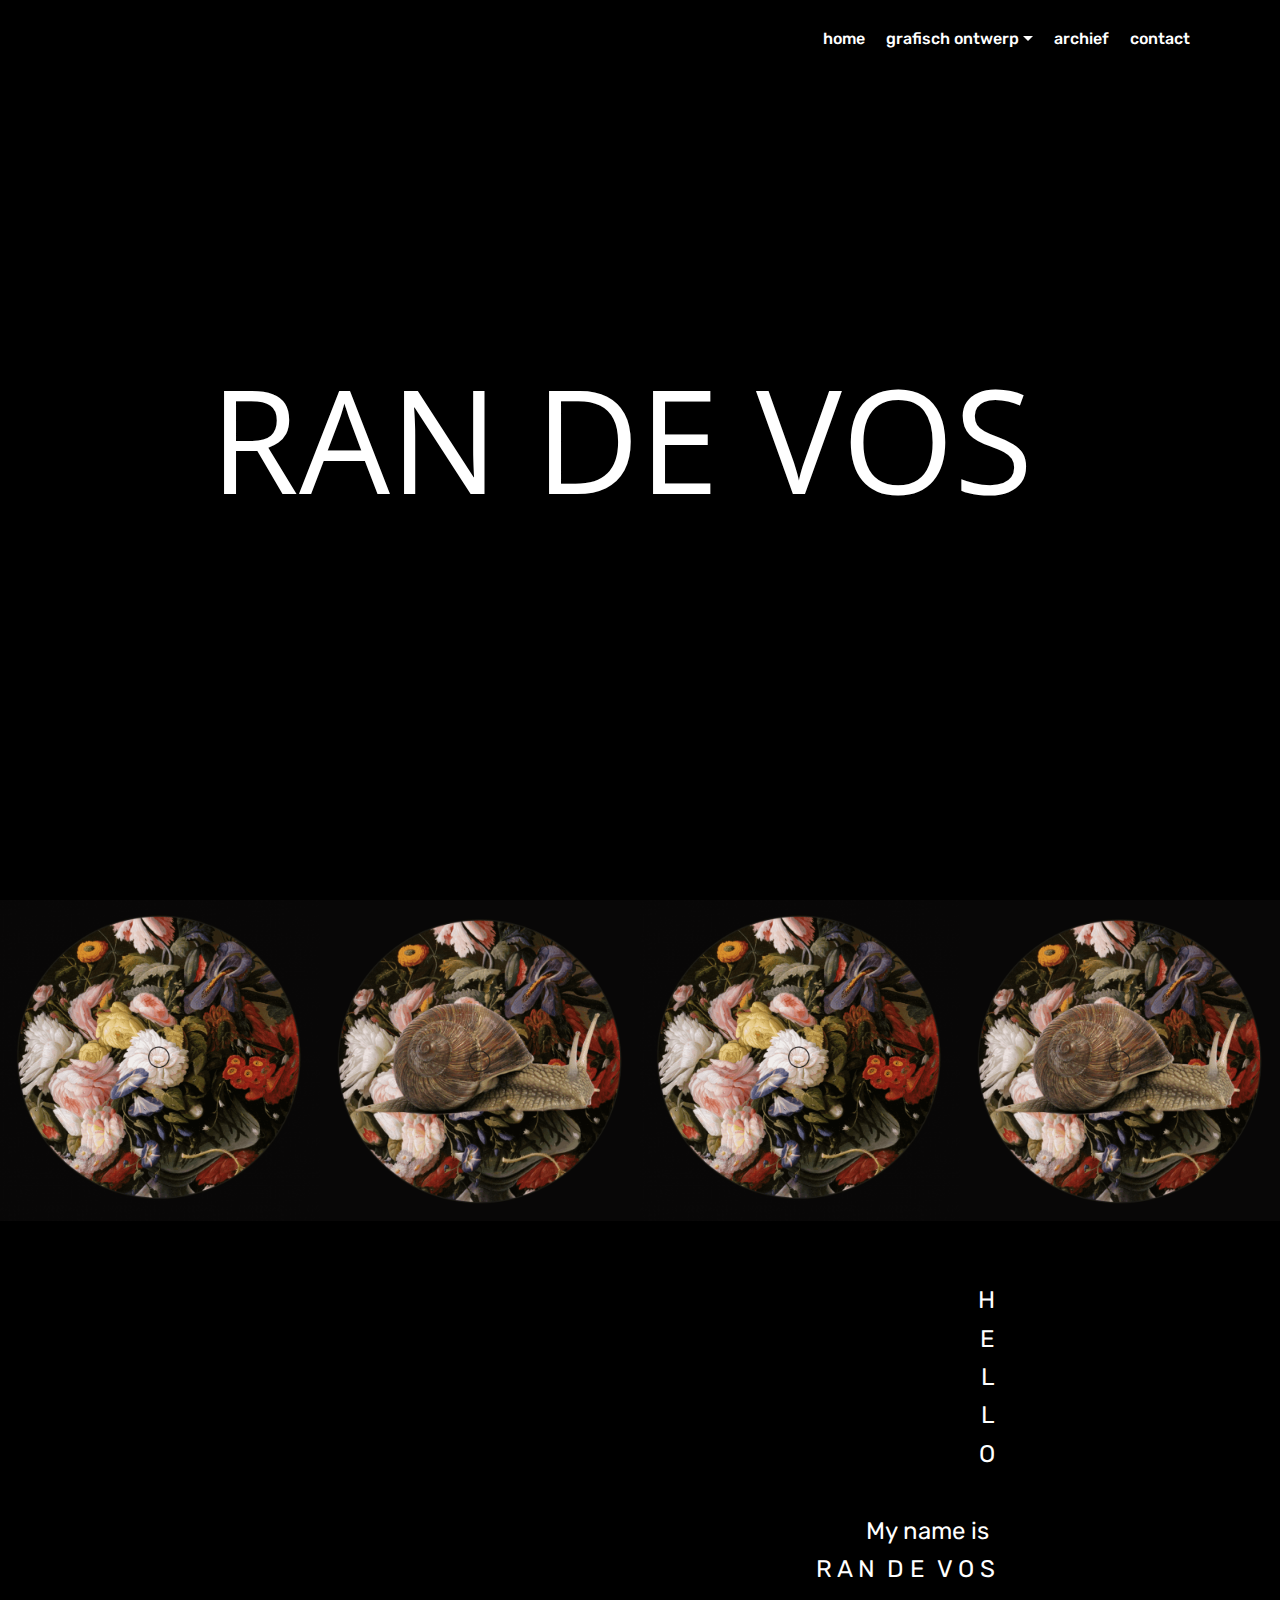
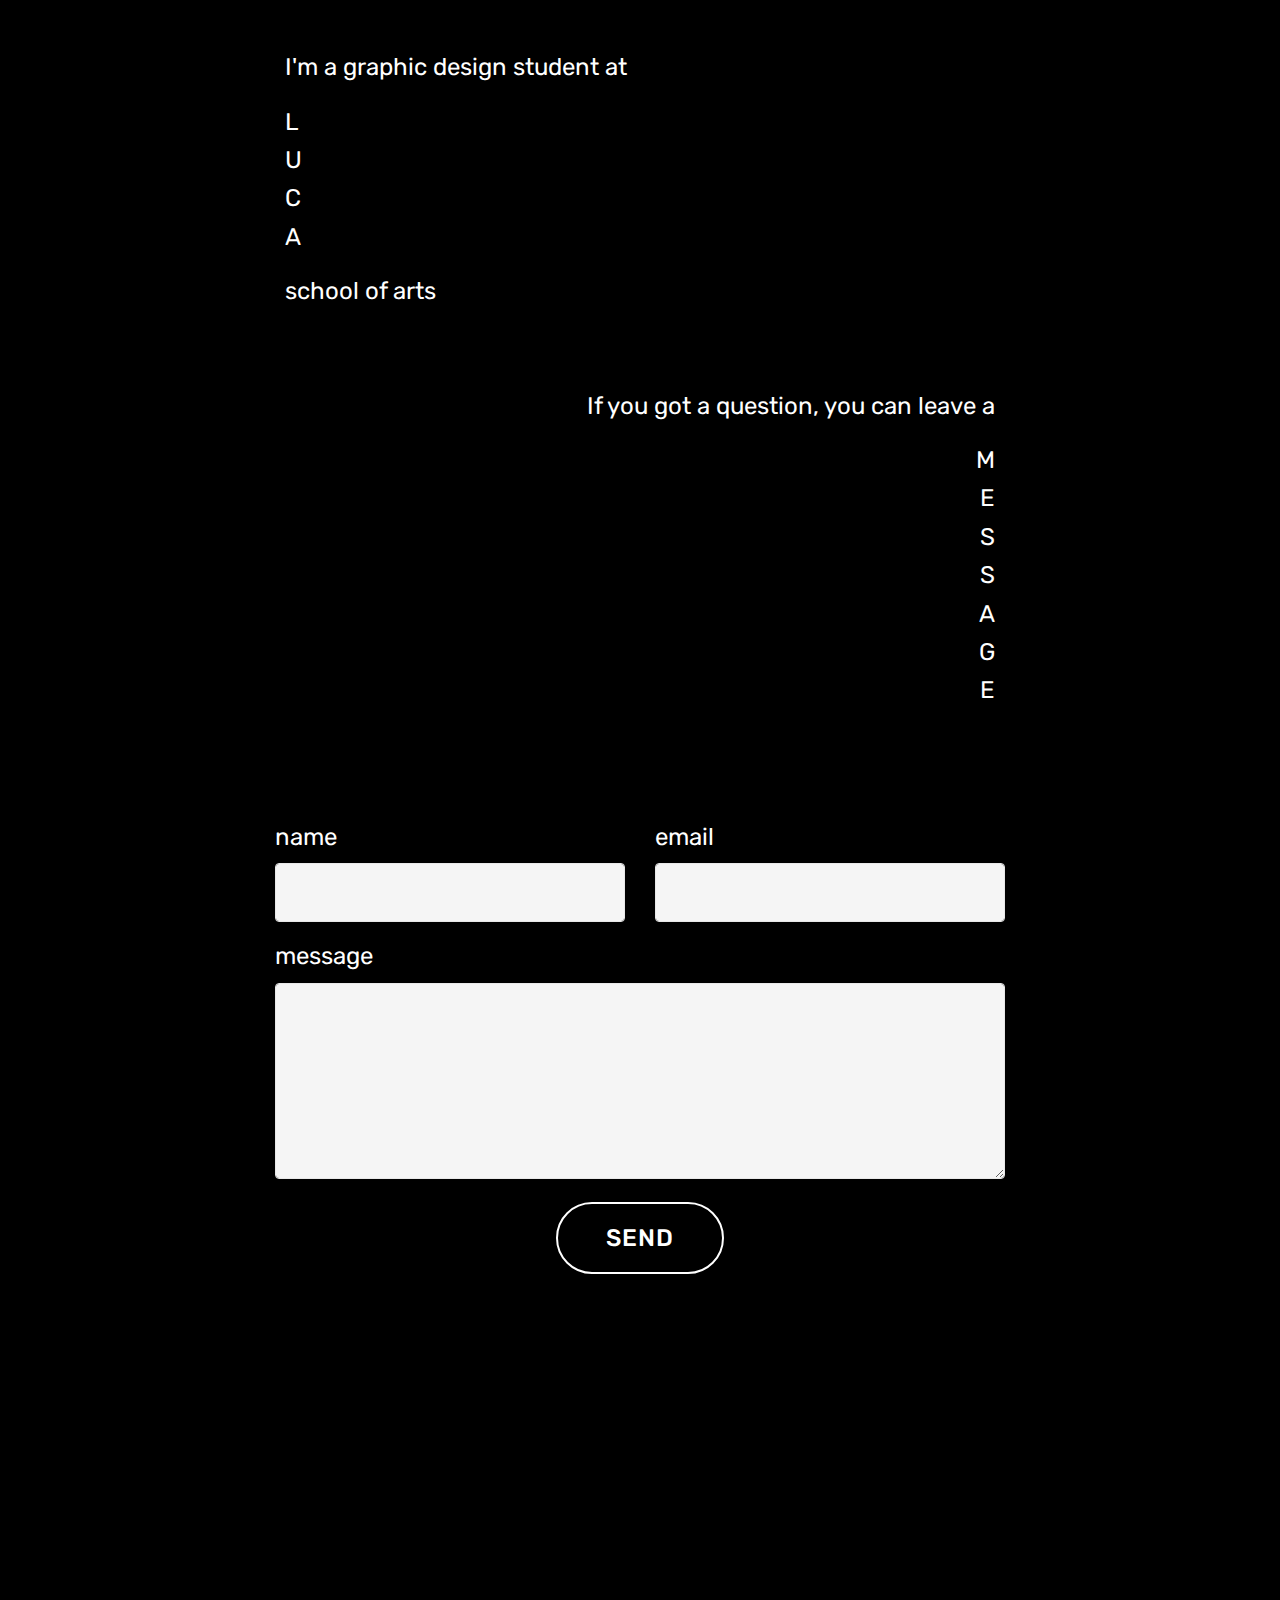
==== index.html @ eb13a6d0 "create github pages" ====
<!DOCTYPE html>
<html >
<head>
  <!-- Site made with Mobirise Website Builder v4.8.3, https://mobirise.com -->
  <meta charset="UTF-8">
  <meta http-equiv="X-UA-Compatible" content="IE=edge">
  <meta name="generator" content="Mobirise v4.8.3, mobirise.com">
  <meta name="viewport" content="width=device-width, initial-scale=1, minimum-scale=1">
  <link rel="shortcut icon" href="assets/images/logo2.png" type="image/x-icon">
  <meta name="description" content="">
  <title>Home</title>
  <link rel="stylesheet" href="assets/web/assets/mobirise-icons/mobirise-icons.css">
  <link rel="stylesheet" href="assets/tether/tether.min.css">
  <link rel="stylesheet" href="assets/bootstrap/css/bootstrap.min.css">
  <link rel="stylesheet" href="assets/bootstrap/css/bootstrap-grid.min.css">
  <link rel="stylesheet" href="assets/bootstrap/css/bootstrap-reboot.min.css">
  <link rel="stylesheet" href="assets/dropdown/css/style.css">
  <link rel="stylesheet" href="assets/theme/css/style.css">
  <link rel="stylesheet" href="assets/gallery/style.css">
  <link rel="stylesheet" href="assets/mobirise/css/mbr-additional.css" type="text/css">
  
  
  
</head>
<body>
  <section class="menu cid-r5qhoxxZoo" once="menu" id="menu2-0">

    

    <nav class="navbar navbar-expand beta-menu navbar-dropdown align-items-center navbar-fixed-top navbar-toggleable-sm">
        <button class="navbar-toggler navbar-toggler-right" type="button" data-toggle="collapse" data-target="#navbarSupportedContent" aria-controls="navbarSupportedContent" aria-expanded="false" aria-label="Toggle navigation">
            <div class="hamburger">
                <span></span>
                <span></span>
                <span></span>
                <span></span>
            </div>
        </button>
        <div class="menu-logo">
            <div class="navbar-brand">
                
                
            </div>
        </div>
        <div class="collapse navbar-collapse" id="navbarSupportedContent">
            <ul class="navbar-nav nav-dropdown nav-right navbar-nav-top-padding" data-app-modern-menu="true"><li class="nav-item">
                    <a class="nav-link link text-white display-4" href="index.html">
                        home</a>
                </li>
                <li class="nav-item dropdown">
                    <a class="nav-link link dropdown-toggle text-white display-4" href="grafischontwerp.html" aria-expanded="false" data-toggle="dropdown-submenu">
                        grafisch ontwerp</a><div class="dropdown-menu"><a class="dropdown-item text-white display-4" href="publicaties.html" aria-expanded="false">publicaties</a><a class="dropdown-item text-white display-4" href="web.html" aria-expanded="false">web</a><a class="dropdown-item text-white display-4" href="identiteiten.html" aria-expanded="false">identiteiten</a></div>
                </li><li class="nav-item dropdown"><a class="nav-link link text-white display-4" href="archief.html" aria-expanded="false">
                        archief</a></li><li class="nav-item"><a class="nav-link link text-white display-4" href="contact.html" aria-expanded="false">
                        contact</a></li></ul>
            
        </div>
    </nav>
</section>

<section class="engine"><a href="https://mobiri.se/m">site design templates</a></section><section class="cid-r5TL0fvsug mbr-fullscreen" id="header2-1">

    

    

    <div class="container align-center">
        <div class="row justify-content-md-center">
            <div class="mbr-white col-md-10">
                <h1 class="mbr-section-title mbr-bold pb-3 mbr-fonts-style display-1"><em><a href="index.html" class="text-white">RAN DE VOS&nbsp;</a></em></h1>
                
                
                
            </div>
        </div>
    </div>
    
</section>

<section class="mbr-gallery mbr-slider-carousel cid-r96v3hOBRp" id="gallery3-1w">

    

    <div>
        <div><!-- Filter --><!-- Gallery --><div class="mbr-gallery-row"><div class="mbr-gallery-layout-default"><div><div><div class="mbr-gallery-item mbr-gallery-item--p0" data-video-url="false" data-tags="Geweldige"><div href="#lb-gallery3-1w" data-slide-to="0" data-toggle="modal"><img src="assets/images/schermafbeelding-2018-11-11-om-15.44.41-1054x1058-800x803.png" alt="" title=""><span class="icon-focus"></span></div></div><div class="mbr-gallery-item mbr-gallery-item--p0" data-video-url="false" data-tags="Creatieve"><div href="#lb-gallery3-1w" data-slide-to="1" data-toggle="modal"><img src="assets/images/schermafbeelding-2018-11-11-om-15.45.57-1054x1056-800x802.png" alt="" title=""><span class="icon-focus"></span></div></div><div class="mbr-gallery-item mbr-gallery-item--p0" data-video-url="false" data-tags="Bewegende"><div href="#lb-gallery3-1w" data-slide-to="2" data-toggle="modal"><img src="assets/images/schermafbeelding-2018-11-11-om-15.44.41-1054x1058-800x803.png" alt="" title=""><span class="icon-focus"></span></div></div><div class="mbr-gallery-item mbr-gallery-item--p0" data-video-url="false" data-tags="Sympathieke"><div href="#lb-gallery3-1w" data-slide-to="3" data-toggle="modal"><img src="assets/images/schermafbeelding-2018-11-11-om-15.45.57-1054x1056-800x802.png" alt="" title=""><span class="icon-focus"></span></div></div></div></div><div class="clearfix"></div></div></div><!-- Lightbox --><div data-app-prevent-settings="" class="mbr-slider modal fade carousel slide" tabindex="-1" data-keyboard="true" data-interval="false" id="lb-gallery3-1w"><div class="modal-dialog"><div class="modal-content"><div class="modal-body"><div class="carousel-inner"><div class="carousel-item"><img src="assets/images/schermafbeelding-2018-11-11-om-15.44.41-1054x1058.png" alt="" title=""></div><div class="carousel-item"><img src="assets/images/schermafbeelding-2018-11-11-om-15.45.57-1054x1056.png" alt="" title=""></div><div class="carousel-item"><img src="assets/images/schermafbeelding-2018-11-11-om-15.44.41-1054x1058.png" alt="" title=""></div><div class="carousel-item active"><img src="assets/images/schermafbeelding-2018-11-11-om-15.45.57-1054x1056.png" alt="" title=""></div></div><a class="carousel-control carousel-control-prev" role="button" data-slide="prev" href="#lb-gallery3-1w"><span class="mbri-left mbr-iconfont" aria-hidden="true"></span><span class="sr-only">Previous</span></a><a class="carousel-control carousel-control-next" role="button" data-slide="next" href="#lb-gallery3-1w"><span class="mbri-right mbr-iconfont" aria-hidden="true"></span><span class="sr-only">Next</span></a><a class="close" href="#" role="button" data-dismiss="modal"><span class="sr-only">Close</span></a></div></div></div></div></div>
    </div>

</section>

<section class="mbr-section article content1 cid-r96EN0kh7Z" id="content1-2q">
    
     

    <div class="container">
        <div class="media-container-row">
            <div class="mbr-text col-12 col-md-8 mbr-fonts-style display-5">H<div>E</div><div>L</div><div>L</div><div>O</div><div><br></div><div>My name is&nbsp;</div><div>R A N &nbsp;D E &nbsp;V O S</div></div>
        </div>
    </div>
</section>

<section class="mbr-section article content1 cid-r96xJqtcyE" id="content1-1x">
    
     

    <div class="container">
        <div class="media-container-row">
            <div class="mbr-text col-12 col-md-8 mbr-fonts-style display-5"><p>I'm a graphic design student at</p><p>L<br>U<br>C<br>A</p><p>school of arts</p></div>
        </div>
    </div>
</section>

<section class="mbr-section article content1 cid-r96zb5h272" id="content1-1y">
    
     

    <div class="container">
        <div class="media-container-row">
            <div class="mbr-text col-12 col-md-8 mbr-fonts-style display-5"><p>If you got a question, you can leave a</p><p>M<br>E<br>S<br>S<br>A<br>G<br>E</p></div>
        </div>
    </div>
</section>

<section class="mbr-section form1 cid-r96zD2Wn7v" id="form1-1z">

    

    
    <div class="container">
        <div class="row justify-content-center">
            <div class="title col-12 col-lg-8">
                
                
            </div>
        </div>
    </div>
    <div class="container">
        <div class="row justify-content-center">
            <div class="media-container-column col-lg-8" data-form-type="formoid">
                    <div data-form-alert="" hidden="">Thanks!</div>
            
                    <form class="mbr-form" action="https://mobirise.com/" method="post" data-form-title="Mobirise Form"><input type="hidden" name="email" data-form-email="true" value="vG36FHlfxKO4QUmpE33YD+yXs3STWMzOf+wHyuWQ8ARl1xBDzHTbxVZVXo3/u2DSoohzzX6Qft25nUC288Me6zKw3LDMuTwlpITB8sRvdviCKNzTaIDWsxtpV6sCfWr9">
                        <div class="row row-sm-offset">
                            <div class="col-md-4 multi-horizontal" data-for="name">
                                <div class="form-group">
                                    <label class="form-control-label mbr-fonts-style display-5" for="name-form1-1z">name</label>
                                    <input type="text" class="form-control" name="name" data-form-field="Name" required="" id="name-form1-1z">
                                </div>
                            </div>
                            <div class="col-md-4 multi-horizontal" data-for="email">
                                <div class="form-group">
                                    <label class="form-control-label mbr-fonts-style display-5" for="email-form1-1z">email</label>
                                    <input type="email" class="form-control" name="email" data-form-field="Email" required="" id="email-form1-1z">
                                </div>
                            </div>
                            
                        </div>
                        <div class="form-group" data-for="message">
                            <label class="form-control-label mbr-fonts-style display-5" for="message-form1-1z">message</label>
                            <textarea type="text" class="form-control" name="message" rows="7" data-form-field="Message" id="message-form1-1z"></textarea>
                        </div>
            
                        <span class="input-group-btn"><button href="" type="submit" class="btn btn-form btn-white-outline display-5">SEND</button></span>
                    </form>
            </div>
        </div>
    </div>
</section>

<section class="header5 cid-r96DF4bPqo mbr-fullscreen" id="header5-28">

    

    
    <div class="container">
        <div class="row justify-content-center">
            <div class="mbr-white col-md-10">
                
                
                
            </div>
        </div>
    </div>

    
</section>

<section class="header5 cid-r96DFnjrVF mbr-fullscreen" id="header5-29">

    

    
    <div class="container">
        <div class="row justify-content-center">
            <div class="mbr-white col-md-10">
                
                
                
            </div>
        </div>
    </div>

    
</section>


  <script src="assets/web/assets/jquery/jquery.min.js"></script>
  <script src="assets/popper/popper.min.js"></script>
  <script src="assets/tether/tether.min.js"></script>
  <script src="assets/bootstrap/js/bootstrap.min.js"></script>
  <script src="assets/smoothscroll/smooth-scroll.js"></script>
  <script src="assets/dropdown/js/script.min.js"></script>
  <script src="assets/touchswipe/jquery.touch-swipe.min.js"></script>
  <script src="assets/masonry/masonry.pkgd.min.js"></script>
  <script src="assets/imagesloaded/imagesloaded.pkgd.min.js"></script>
  <script src="assets/bootstrapcarouselswipe/bootstrap-carousel-swipe.js"></script>
  <script src="assets/vimeoplayer/jquery.mb.vimeo_player.js"></script>
  <script src="assets/theme/js/script.js"></script>
  <script src="assets/gallery/player.min.js"></script>
  <script src="assets/gallery/script.js"></script>
  <script src="assets/slidervideo/script.js"></script>
  <script src="assets/formoid/formoid.min.js"></script>
  
  
 <div id="scrollToTop" class="scrollToTop mbr-arrow-up"><a style="text-align: center;"><i></i></a></div>
  </body>
</html>
---- assets/web/assets/mobirise-icons/mobirise-icons.css ----
@font-face {
  font-family: 'MobiriseIcons';
  src:  url('mobirise-icons.eot?spat4u');
  src:  url('mobirise-icons.eot?spat4u#iefix') format('embedded-opentype'),
    url('mobirise-icons.ttf?spat4u') format('truetype'),
    url('mobirise-icons.woff?spat4u') format('woff'),
    url('mobirise-icons.svg?spat4u#MobiriseIcons') format('svg');
  font-weight: normal;
  font-style: normal;
}

[class^="mbri-"], [class*=" mbri-"] {
  /* use !important to prevent issues with browser extensions that change fonts */
  font-family: MobiriseIcons !important;
  speak: none;
  font-style: normal;
  font-weight: normal;
  font-variant: normal;
  text-transform: none;
  line-height: 1;

  /* Better Font Rendering =========== */
  -webkit-font-smoothing: antialiased;
  -moz-osx-font-smoothing: grayscale;
}

.mbri-add-submenu:before {
  content: "\e900";
}
.mbri-alert:before {
  content: "\e901";
}
.mbri-align-center:before {
  content: "\e902";
}
.mbri-align-justify:before {
  content: "\e903";
}
.mbri-align-left:before {
  content: "\e904";
}
.mbri-align-right:before {
  content: "\e905";
}
.mbri-android:before {
  content: "\e906";
}
.mbri-apple:before {
  content: "\e907";
}
.mbri-arrow-down:before {
  content: "\e908";
}
.mbri-arrow-next:before {
  content: "\e909";
}
.mbri-arrow-prev:before {
  content: "\e90a";
}
.mbri-arrow-up:before {
  content: "\e90b";
}
.mbri-bold:before {
  content: "\e90c";
}
.mbri-bookmark:before {
  content: "\e90d";
}
.mbri-bootstrap:before {
  content: "\e90e";
}
.mbri-briefcase:before {
  content: "\e90f";
}
.mbri-browse:before {
  content: "\e910";
}
.mbri-bulleted-list:before {
  content: "\e911";
}
.mbri-calendar:before {
  content: "\e912";
}
.mbri-camera:before {
  content: "\e913";
}
.mbri-cart-add:before {
  content: "\e914";
}
.mbri-cart-full:before {
  content: "\e915";
}
.mbri-cash:before {
  content: "\e916";
}
.mbri-change-style:before {
  content: "\e917";
}
.mbri-chat:before {
  content: "\e918";
}
.mbri-clock:before {
  content: "\e919";
}
.mbri-close:before {
  content: "\e91a";
}
.mbri-cloud:before {
  content: "\e91b";
}
.mbri-code:before {
  content: "\e91c";
}
.mbri-contact-form:before {
  content: "\e91d";
}
.mbri-credit-card:before {
  content: "\e91e";
}
.mbri-cursor-click:before {
  content: "\e91f";
}
.mbri-cust-feedback:before {
  content: "\e920";
}
.mbri-database:before {
  content: "\e921";
}
.mbri-delivery:before {
  content: "\e922";
}
.mbri-desktop:before {
  content: "\e923";
}
.mbri-devices:before {
  content: "\e924";
}
.mbri-down:before {
  content: "\e925";
}
.mbri-download:before {
  content: "\e989";
}
.mbri-drag-n-drop:before {
  content: "\e927";
}
.mbri-drag-n-drop2:before {
  content: "\e928";
}
.mbri-edit:before {
  content: "\e929";
}
.mbri-edit2:before {
  content: "\e92a";
}
.mbri-error:before {
  content: "\e92b";
}
.mbri-extension:before {
  content: "\e92c";
}
.mbri-features:before {
  content: "\e92d";
}
.mbri-file:before {
  content: "\e92e";
}
.mbri-flag:before {
  content: "\e92f";
}
.mbri-folder:before {
  content: "\e930";
}
.mbri-gift:before {
  content: "\e931";
}
.mbri-github:before {
  content: "\e932";
}
.mbri-globe:before {
  content: "\e933";
}
.mbri-globe-2:before {
  content: "\e934";
}
.mbri-growing-chart:before {
  content: "\e935";
}
.mbri-hearth:before {
  content: "\e936";
}
.mbri-help:before {
  content: "\e937";
}
.mbri-home:before {
  content: "\e938";
}
.mbri-hot-cup:before {
  content: "\e939";
}
.mbri-idea:before {
  content: "\e93a";
}
.mbri-image-gallery:before {
  content: "\e93b";
}
.mbri-image-slider:before {
  content: "\e93c";
}
.mbri-info:before {
  content: "\e93d";
}
.mbri-italic:before {
  content: "\e93e";
}
.mbri-key:before {
  content: "\e93f";
}
.mbri-laptop:before {
  content: "\e940";
}
.mbri-layers:before {
  content: "\e941";
}
.mbri-left-right:before {
  content: "\e942";
}
.mbri-left:before {
  content: "\e943";
}
.mbri-letter:before {
  content: "\e944";
}
.mbri-like:before {
  content: "\e945";
}
.mbri-link:before {
  content: "\e946";
}
.mbri-lock:before {
  content: "\e947";
}
.mbri-login:before {
  content: "\e948";
}
.mbri-logout:before {
  content: "\e949";
}
.mbri-magic-stick:before {
  content: "\e94a";
}
.mbri-map-pin:before {
  content: "\e94b";
}
.mbri-menu:before {
  content: "\e94c";
}
.mbri-mobile:before {
  content: "\e94d";
}
.mbri-mobile2:before {
  content: "\e94e";
}
.mbri-mobirise:before {
  content: "\e94f";
}
.mbri-more-horizontal:before {
  content: "\e950";
}
.mbri-more-vertical:before {
  content: "\e951";
}
.mbri-music:before {
  content: "\e952";
}
.mbri-new-file:before {
  content: "\e953";
}
.mbri-numbered-list:before {
  content: "\e954";
}
.mbri-opened-folder:before {
  content: "\e955";
}
.mbri-pages:before {
  content: "\e956";
}
.mbri-paper-plane:before {
  content: "\e957";
}
.mbri-paperclip:before {
  content: "\e958";
}
.mbri-photo:before {
  content: "\e959";
}
.mbri-photos:before {
  content: "\e95a";
}
.mbri-pin:before {
  content: "\e95b";
}
.mbri-play:before {
  content: "\e95c";
}
.mbri-plus:before {
  content: "\e95d";
}
.mbri-preview:before {
  content: "\e95e";
}
.mbri-print:before {
  content: "\e95f";
}
.mbri-protect:before {
  content: "\e960";
}
.mbri-question:before {
  content: "\e961";
}
.mbri-quote-left:before {
  content: "\e962";
}
.mbri-quote-right:before {
  content: "\e963";
}
.mbri-refresh:before {
  content: "\e964";
}
.mbri-responsive:before {
  content: "\e965";
}
.mbri-right:before {
  content: "\e966";
}
.mbri-rocket:before {
  content: "\e967";
}
.mbri-sad-face:before {
  content: "\e968";
}
.mbri-sale:before {
  content: "\e969";
}
.mbri-save:before {
  content: "\e96a";
}
.mbri-search:before {
  content: "\e96b";
}
.mbri-setting:before {
  content: "\e96c";
}
.mbri-setting2:before {
  content: "\e96d";
}
.mbri-setting3:before {
  content: "\e96e";
}
.mbri-share:before {
  content: "\e96f";
}
.mbri-shopping-bag:before {
  content: "\e970";
}
.mbri-shopping-basket:before {
  content: "\e971";
}
.mbri-shopping-cart:before {
  content: "\e972";
}
.mbri-sites:before {
  content: "\e973";
}
.mbri-smile-face:before {
  content: "\e974";
}
.mbri-speed:before {
  content: "\e975";
}
.mbri-star:before {
  content: "\e976";
}
.mbri-success:before {
  content: "\e977";
}
.mbri-sun:before {
  content: "\e978";
}
.mbri-sun2:before {
  content: "\e979";
}
.mbri-tablet:before {
  content: "\e97a";
}
.mbri-tablet-vertical:before {
  content: "\e97b";
}
.mbri-target:before {
  content: "\e97c";
}
.mbri-timer:before {
  content: "\e97d";
}
.mbri-to-ftp:before {
  content: "\e97e";
}
.mbri-to-local-drive:before {
  content: "\e97f";
}
.mbri-touch-swipe:before {
  content: "\e980";
}
.mbri-touch:before {
  content: "\e981";
}
.mbri-trash:before {
  content: "\e982";
}
.mbri-underline:before {
  content: "\e983";
}
.mbri-unlink:before {
  content: "\e984";
}
.mbri-unlock:before {
  content: "\e985";
}
.mbri-up-down:before {
  content: "\e986";
}
.mbri-up:before {
  content: "\e987";
}
.mbri-update:before {
  content: "\e988";
}
.mbri-upload:before {
 content: "\e926"; 
}
.mbri-user:before {
  content: "\e98a";
}
.mbri-user2:before {
  content: "\e98b";
}
.mbri-users:before {
  content: "\e98c";
}
.mbri-video:before {
  content: "\e98d";
}
.mbri-video-play:before {
  content: "\e98e";
}
.mbri-watch:before {
  content: "\e98f";
}
.mbri-website-theme:before {
  content: "\e990";
}
.mbri-wifi:before {
  content: "\e991";
}
.mbri-windows:before {
  content: "\e992";
}
.mbri-zoom-out:before {
  content: "\e993";
}
.mbri-redo:before {
  content: "\e994";
}
.mbri-undo:before {
  content: "\e995";
}
---- assets/dropdown/css/style.css ----
.navbar-dropdown {
  left: 0;
  padding: 0;
  position: absolute;
  right: 0;
  top: 0;
  transition: all 0.45s ease;
  z-index: 1030;
  background: #282828; }
  .navbar-dropdown .navbar-logo {
    margin-right: 0.8rem;
    transition: margin 0.3s ease-in-out;
    vertical-align: middle; }
    .navbar-dropdown .navbar-logo img {
      height: 3.125rem;
      transition: all 0.3s ease-in-out; }
    .navbar-dropdown .navbar-logo.mbr-iconfont {
      font-size: 3.125rem;
      line-height: 3.125rem; }
  .navbar-dropdown .navbar-caption {
    font-weight: 700;
    white-space: normal;
    vertical-align: -4px;
    line-height: 3.125rem !important; }
    .navbar-dropdown .navbar-caption, .navbar-dropdown .navbar-caption:hover {
      color: inherit;
      text-decoration: none; }
  .navbar-dropdown .mbr-iconfont + .navbar-caption {
    vertical-align: -1px; }
  .navbar-dropdown.navbar-fixed-top {
    position: fixed; }
  .navbar-dropdown .navbar-brand span {
    vertical-align: -4px; }
  .navbar-dropdown.bg-color.transparent {
    background: none; }
  .navbar-dropdown.navbar-short .navbar-brand {
    padding: 0.625rem 0; }
    .navbar-dropdown.navbar-short .navbar-brand span {
      vertical-align: -1px; }
  .navbar-dropdown.navbar-short .navbar-caption {
    line-height: 2.375rem !important;
    vertical-align: -2px; }
  .navbar-dropdown.navbar-short .navbar-logo {
    margin-right: 0.5rem; }
    .navbar-dropdown.navbar-short .navbar-logo img {
      height: 2.375rem; }
    .navbar-dropdown.navbar-short .navbar-logo.mbr-iconfont {
      font-size: 2.375rem;
      line-height: 2.375rem; }
  .navbar-dropdown.navbar-short .mbr-table-cell {
    height: 3.625rem; }
  .navbar-dropdown .navbar-close {
    left: 0.6875rem;
    position: fixed;
    top: 0.75rem;
    z-index: 1000; }
  .navbar-dropdown .hamburger-icon {
    content: "";
    display: inline-block;
    vertical-align: middle;
    width: 16px;
    -webkit-box-shadow: 0 -6px 0 1px #282828,0 0 0 1px #282828,0 6px 0 1px #282828;
    -moz-box-shadow: 0 -6px 0 1px #282828,0 0 0 1px #282828,0 6px 0 1px #282828;
    box-shadow: 0 -6px 0 1px #282828,0 0 0 1px #282828,0 6px 0 1px #282828; }

.dropdown-menu .dropdown-toggle[data-toggle="dropdown-submenu"]::after {
  border-bottom: 0.35em solid transparent;
  border-left: 0.35em solid;
  border-right: 0;
  border-top: 0.35em solid transparent;
  margin-left: 0.3rem; }

.dropdown-menu .dropdown-item:focus {
  outline: 0; }

.nav-dropdown {
  font-size: 0.75rem;
  font-weight: 500;
  height: auto !important; }
  .nav-dropdown .nav-btn {
    padding-left: 1rem; }
  .nav-dropdown .link {
    margin: .667em 1.667em;
    font-weight: 500;
    padding: 0;
    transition: color .2s ease-in-out; }
    .nav-dropdown .link.dropdown-toggle {
      margin-right: 2.583em; }
      .nav-dropdown .link.dropdown-toggle::after {
        margin-left: .25rem;
        border-top: 0.35em solid;
        border-right: 0.35em solid transparent;
        border-left: 0.35em solid transparent;
        border-bottom: 0; }
      .nav-dropdown .link.dropdown-toggle[aria-expanded="true"] {
        margin: 0;
        padding: 0.667em 3.263em  0.667em 1.667em; }
  .nav-dropdown .link::after,
  .nav-dropdown .dropdown-item::after {
    color: inherit; }
  .nav-dropdown .btn {
    font-size: 0.75rem;
    font-weight: 700;
    letter-spacing: 0;
    margin-bottom: 0;
    padding-left: 1.25rem;
    padding-right: 1.25rem; }
  .nav-dropdown .dropdown-menu {
    border-radius: 0;
    border: 0;
    left: 0;
    margin: 0;
    padding-bottom: 1.25rem;
    padding-top: 1.25rem;
    position: relative; }
  .nav-dropdown .dropdown-submenu {
    margin-left: 0.125rem;
    top: 0; }
  .nav-dropdown .dropdown-item {
    font-weight: 500;
    line-height: 2;
    padding: 0.3846em 4.615em 0.3846em 1.5385em;
    position: relative;
    transition: color .2s ease-in-out, background-color .2s ease-in-out; }
    .nav-dropdown .dropdown-item::after {
      margin-top: -0.3077em;
      position: absolute;
      right: 1.1538em;
      top: 50%; }
    .nav-dropdown .dropdown-item:focus, .nav-dropdown .dropdown-item:hover {
      background: none; }

@media (max-width: 767px) {
  .nav-dropdown.navbar-toggleable-sm {
    bottom: 0;
    display: none;
    left: 0;
    overflow-x: hidden;
    position: fixed;
    top: 0;
    transform: translateX(-100%);
    -ms-transform: translateX(-100%);
    -webkit-transform: translateX(-100%);
    width: 18.75rem;
    z-index: 999; } }
.nav-dropdown.navbar-toggleable-xl {
  bottom: 0;
  display: none;
  left: 0;
  overflow-x: hidden;
  position: fixed;
  top: 0;
  transform: translateX(-100%);
  -ms-transform: translateX(-100%);
  -webkit-transform: translateX(-100%);
  width: 18.75rem;
  z-index: 999; }

.nav-dropdown-sm {
  display: block !important;
  overflow-x: hidden;
  overflow: auto;
  padding-top: 3.875rem; }
  .nav-dropdown-sm::after {
    content: "";
    display: block;
    height: 3rem;
    width: 100%; }
  .nav-dropdown-sm.collapse.in ~ .navbar-close {
    display: block !important; }
  .nav-dropdown-sm.collapsing, .nav-dropdown-sm.collapse.in {
    transform: translateX(0);
    -ms-transform: translateX(0);
    -webkit-transform: translateX(0);
    transition: all 0.25s ease-out;
    -webkit-transition: all 0.25s ease-out;
    background: #282828; }
  .nav-dropdown-sm.collapsing[aria-expanded="false"] {
    transform: translateX(-100%);
    -ms-transform: translateX(-100%);
    -webkit-transform: translateX(-100%); }
  .nav-dropdown-sm .nav-item {
    display: block;
    margin-left: 0 !important;
    padding-left: 0; }
  .nav-dropdown-sm .link,
  .nav-dropdown-sm .dropdown-item {
    border-top: 1px dotted rgba(255, 255, 255, 0.1);
    font-size: 0.8125rem;
    line-height: 1.6;
    margin: 0 !important;
    padding: 0.875rem 2.4rem 0.875rem 1.5625rem !important;
    position: relative;
    white-space: normal; }
    .nav-dropdown-sm .link:focus, .nav-dropdown-sm .link:hover,
    .nav-dropdown-sm .dropdown-item:focus,
    .nav-dropdown-sm .dropdown-item:hover {
      background: rgba(0, 0, 0, 0.2) !important;
      color: #c0a375; }
  .nav-dropdown-sm .nav-btn {
    position: relative;
    padding: 1.5625rem 1.5625rem 0 1.5625rem; }
    .nav-dropdown-sm .nav-btn::before {
      border-top: 1px dotted rgba(255, 255, 255, 0.1);
      content: "";
      left: 0;
      position: absolute;
      top: 0;
      width: 100%; }
    .nav-dropdown-sm .nav-btn + .nav-btn {
      padding-top: 0.625rem; }
      .nav-dropdown-sm .nav-btn + .nav-btn::before {
        display: none; }
  .nav-dropdown-sm .btn {
    padding: 0.625rem 0; }
  .nav-dropdown-sm .dropdown-toggle[data-toggle="dropdown-submenu"]::after {
    margin-left: .25rem;
    border-top: 0.35em solid;
    border-right: 0.35em solid transparent;
    border-left: 0.35em solid transparent;
    border-bottom: 0; }
  .nav-dropdown-sm .dropdown-toggle[data-toggle="dropdown-submenu"][aria-expanded="true"]::after {
    border-top: 0;
    border-right: 0.35em solid transparent;
    border-left: 0.35em solid transparent;
    border-bottom: 0.35em solid; }
  .nav-dropdown-sm .dropdown-menu {
    margin: 0;
    padding: 0;
    position: relative;
    top: 0;
    left: 0;
    width: 100%;
    border: 0;
    float: none;
    border-radius: 0;
    background: none; }
  .nav-dropdown-sm .dropdown-submenu {
    left: 100%;
    margin-left: 0.125rem;
    margin-top: -1.25rem;
    top: 0; }

.navbar-toggleable-sm .nav-dropdown .dropdown-menu {
  position: absolute; }

.navbar-toggleable-sm .nav-dropdown .dropdown-submenu {
  left: 100%;
  margin-left: 0.125rem;
  margin-top: -1.25rem;
  top: 0; }

.navbar-toggleable-sm.opened .nav-dropdown .dropdown-menu {
  position: relative; }

.navbar-toggleable-sm.opened .nav-dropdown .dropdown-submenu {
  left: 0;
  margin-left: 00rem;
  margin-top: 0rem;
  top: 0; }

.is-builder .nav-dropdown.collapsing {
  transition: none !important; }

/*# sourceMappingURL=style.css.map */
---- assets/theme/css/style.css ----
/*!
 * Mobirise v4 theme (https://mobirise.com/)
 * Copyright 2017 Mobirise
 */section{background-color:#eeeeee}section,.container,.container-fluid{position:relative;word-wrap:break-word}a.mbr-iconfont:hover{text-decoration:none}.article .lead p,.article .lead ul,.article .lead ol,.article .lead pre,.article .lead blockquote{margin-bottom:0}a{font-style:normal;font-weight:400;cursor:pointer}a,a:hover{text-decoration:none}figure{margin-bottom:0}body{color:#232323}h1,h2,h3,h4,h5,h6,.h1,.h2,.h3,.h4,.h5,.h6,.display-1,.display-2,.display-3,.display-4{line-height:1;word-break:break-word;word-wrap:break-word}b,strong{font-weight:bold}blockquote{padding:10px 0 10px 20px;position:relative;border-left:2px solid;border-color:#ff3366}input:-webkit-autofill,input:-webkit-autofill:hover,input:-webkit-autofill:focus,input:-webkit-autofill:active{transition-delay:9999s;transition-property:background-color, color}textarea[type="hidden"]{display:none}body{position:relative}section{background-position:50% 50%;background-repeat:no-repeat;background-size:cover}section .mbr-background-video,section .mbr-background-video-preview{position:absolute;bottom:0;left:0;right:0;top:0}.hidden{visibility:hidden}.mbr-z-index20{z-index:20}/*! Base colors */.mbr-white{color:#ffffff}.mbr-black{color:#000000}.mbr-bg-white{background-color:#ffffff}.mbr-bg-black{background-color:#000000}/*! Text-aligns */.align-left{text-align:left}.align-center{text-align:center}.align-right{text-align:right}@media (max-width: 767px){.align-left,.align-center,.align-right,.mbr-section-btn,.mbr-section-title{text-align:center}}/*! Font-weight  */.mbr-light{font-weight:300}.mbr-regular{font-weight:400}.mbr-semibold{font-weight:500}.mbr-bold{font-weight:700}/*! Media  */.media-size-item{-webkit-flex:1 1 auto;-moz-flex:1 1 auto;-ms-flex:1 1 auto;-o-flex:1 1 auto;flex:1 1 auto}.media-content{-webkit-flex-basis:100%;flex-basis:100%}.media-container-row{display:-ms-flexbox;display:-webkit-flex;display:flex;-webkit-flex-direction:row;-ms-flex-direction:row;flex-direction:row;-webkit-flex-wrap:wrap;-ms-flex-wrap:wrap;flex-wrap:wrap;-webkit-justify-content:center;-ms-flex-pack:center;justify-content:center;-webkit-align-content:center;-ms-flex-line-pack:center;align-content:center;-webkit-align-items:start;-ms-flex-align:start;align-items:start}.media-container-row .media-size-item{width:400px}.media-container-column{display:-ms-flexbox;display:-webkit-flex;display:flex;-webkit-flex-direction:column;-ms-flex-direction:column;flex-direction:column;-webkit-flex-wrap:wrap;-ms-flex-wrap:wrap;flex-wrap:wrap;-webkit-justify-content:center;-ms-flex-pack:center;justify-content:center;-webkit-align-content:center;-ms-flex-line-pack:center;align-content:center;-webkit-align-items:stretch;-ms-flex-align:stretch;align-items:stretch}.media-container-column>*{width:100%}@media (min-width: 992px){.media-container-row{-webkit-flex-wrap:nowrap;-ms-flex-wrap:nowrap;flex-wrap:nowrap}}figure{overflow:hidden}figure[mbr-media-size]{transition:width 0.1s}.mbr-figure img,.mbr-figure iframe{display:block;width:100%}.card{background-color:transparent;border:none}.card-img{text-align:center;flex-shrink:0;-webkit-flex-shrink:0}.media{max-width:100%;margin:0 auto}.mbr-figure{-ms-flex-item-align:center;-ms-grid-row-align:center;-webkit-align-self:center;align-self:center}.media-container>div{max-width:100%}.mbr-figure img,.card-img img{width:100%}@media (max-width: 991px){.media-size-item{width:auto !important}.media{width:auto}.mbr-figure{width:100% !important}}/*! Buttons */.mbr-section-btn{margin-left:-.25rem;margin-right:-.25rem;font-size:0}nav .mbr-section-btn{margin-left:0rem;margin-right:0rem}/*! Btn icon margin */.btn .mbr-iconfont,.btn.btn-sm .mbr-iconfont{cursor:pointer;margin-right:0.5rem}.btn.btn-md .mbr-iconfont,.btn.btn-md .mbr-iconfont{margin-right:0.8rem}.mbr-regular{font-weight:400}.mbr-semibold{font-weight:500}.mbr-bold{font-weight:700}[type="submit"]{-webkit-appearance:none}/*! Full-screen */.mbr-fullscreen .mbr-overlay{min-height:100vh}.mbr-fullscreen{display:flex;display:-webkit-flex;display:-moz-flex;display:-ms-flex;display:-o-flex;align-items:center;-webkit-align-items:center;min-height:100vh;padding-top:3rem;padding-bottom:3rem}/*! Map */.map{height:25rem;position:relative}.map iframe{width:100%;height:100%}.form-asterisk{font-family:initial;position:absolute;top:-2px;font-weight:normal}/*! Scroll to top arrow */.mbr-arrow-up{bottom:25px;right:90px;position:fixed;text-align:right;z-index:5000;color:#ffffff;font-size:32px;transform:rotate(180deg);-webkit-transform:rotate(180deg)}.mbr-arrow-up a{background:rgba(0,0,0,0.2);border-radius:3px;color:#fff;display:inline-block;height:60px;width:60px;outline-style:none !important;position:relative;text-decoration:none;transition:all .3s ease-in-out;cursor:pointer;text-align:center}.mbr-arrow-up a:hover{background-color:rgba(0,0,0,0.4)}.mbr-arrow-up a i{line-height:60px}.mbr-arrow-up-icon{display:block;color:#fff}.mbr-arrow-up-icon::before{content:"\203a";display:inline-block;font-family:serif;font-size:32px;line-height:1;font-style:normal;position:relative;top:6px;left:-4px;-webkit-transform:rotate(-90deg);transform:rotate(-90deg)}/*! Arrow Down */.mbr-arrow{position:absolute;bottom:45px;left:50%;width:60px;height:60px;cursor:pointer;background-color:rgba(80,80,80,0.5);border-radius:50%;-webkit-transform:translateX(-50%);transform:translateX(-50%)}.mbr-arrow>a{display:inline-block;text-decoration:none;outline-style:none;-webkit-animation:arrowdown 1.7s ease-in-out infinite;animation:arrowdown 1.7s ease-in-out infinite}.mbr-arrow>a>i{position:absolute;top:-2px;left:15px;font-size:2rem}@keyframes arrowdown{0%{transform:translateY(0px);-webkit-transform:translateY(0px)}50%{transform:translateY(-5px);-webkit-transform:translateY(-5px)}100%{transform:translateY(0px);-webkit-transform:translateY(0px)}}@-webkit-keyframes arrowdown{0%{transform:translateY(0px);-webkit-transform:translateY(0px)}50%{transform:translateY(-5px);-webkit-transform:translateY(-5px)}100%{transform:translateY(0px);-webkit-transform:translateY(0px)}}@media (max-width: 500px){.mbr-arrow-up{left:50%;right:auto;transform:translateX(-50%) rotate(180deg);-webkit-transform:translateX(-50%) rotate(180deg)}}@keyframes gradient-animation{from{background-position:0% 100%;animation-timing-function:ease-in-out}to{background-position:100% 0%;animation-timing-function:ease-in-out}}@-webkit-keyframes gradient-animation{from{background-position:0% 100%;animation-timing-function:ease-in-out}to{background-position:100% 0%;animation-timing-function:ease-in-out}}.bg-gradient{background-size:200% 200%;animation:gradient-animation 5s infinite alternate;-webkit-animation:gradient-animation 5s infinite alternate}.menu .navbar-brand{display:-webkit-flex}.menu .navbar-brand span{display:flex;display:-webkit-flex}.menu .navbar-brand .navbar-caption-wrap{display:-webkit-flex}.menu .navbar-brand .navbar-logo img{display:-webkit-flex}@media (min-width: 768px) and (max-width: 991px){.menu .navbar-toggleable-sm .navbar-nav{display:-webkit-box;display:-webkit-flex;display:-ms-flexbox}}@media (min-width: 992px){.menu .navbar-nav.nav-dropdown{display:-webkit-flex}.menu .navbar-toggleable-sm .navbar-collapse{display:-webkit-flex !important}}.navbar{display:-webkit-flex;-webkit-flex-wrap:wrap;-webkit-align-items:center;-webkit-justify-content:space-between}.navbar-collapse{-webkit-flex-basis:100%;-webkit-flex-grow:1;-webkit-align-items:center}.nav-dropdown .link{padding:.667em 1.667em !important;margin:0 !important}.nav{display:-webkit-flex;-webkit-flex-wrap:wrap}.row{display:-webkit-flex;-webkit-flex-wrap:wrap}.justify-content-center{-webkit-justify-content:center}.form-inline{display:-webkit-flex;-webkit-flex-flow:row wrap;-webkit-align-items:center}.card-wrapper{flex:1;-webkit-flex:1}.carousel-control{display:-webkit-flex;-webkit-align-items:center;-webkit-justify-content:center}.carousel-controls{display:-webkit-flex}.media{display:-webkit-flex}
/*# sourceMappingURL=style.css.map */
.engine {
	position: absolute;
	text-indent: -2400px;
	text-align: center;
	padding: 0;
	top: 0;
	left: -2400px;
}
---- assets/gallery/style.css ----
/*-------

   Gallery

-------*/
.mbr-gallery .mbr-gallery-item {
  position: relative;
  display: inline-block;
  width: 25%;
  cursor: pointer; }

@media (max-width: 768px) {
  .mbr-gallery .mbr-gallery-item {
    width: 50%; } }
@media (max-width: 400px) {
  .mbr-gallery .mbr-gallery-item {
    width: 100%; } }
.mbr-gallery .icon-focus,
.mbr-gallery .icon-video {
  position: absolute;
  top: calc(50% - 32px);
  left: calc(50% - 24px);
  font-family: 'MobiriseIcons' !important;
  font-size: 3rem !important;
  color: #fff;
  opacity: 0;
  transition: .2s opacity ease-in-out;
  z-index: 5; }

.mbr-gallery .icon-focus::before {
  content: '\e96b'; }

.mbr-gallery .icon-video::before {
  content: '\e95c'; }

.mbr-gallery .mbr-gallery-item > div:hover .icon-focus,
.mbr-gallery .mbr-gallery-item > div:hover .icon-video {
  opacity: 1; }

.mbr-gallery .mbr-gallery-item img {
  width: 100%;
  opacity: 1;
  -webkit-transition: .2s opacity ease-in-out;
  transition: .2s opacity ease-in-out; }

.mbr-gallery .mbr-gallery-item > div:hover img {
  opacity: 1; }

.mbr-gallery .mbr-gallery-item > div {
  background: #fff;
  display: block;
  outline: none;
  position: relative; }

.mbr-gallery .mbr-gallery-item .icon {
  -webkit-transform: translateX(-50%) translateY(-50%);
  -webkit-transition: .2s opacity ease-in-out;
  color: #000;
  font-size: 30px;
  height: 69px;
  left: 50%;
  opacity: 0;
  position: absolute;
  top: 50%;
  transform: translateX(-50%) translateY(-50%);
  transition: .2s opacity ease-in-out;
  width: 69px; }

.mbr-gallery .mbr-gallery-item .icon::after,
.mbr-gallery .mbr-gallery-item .icon::before {
  content: '';
  display: block;
  position: absolute;
  height: 69px;
  width: 1px;
  margin-left: 34.5px;
  background-color: #fff; }

.mbr-gallery .mbr-gallery-item .icon::after {
  width: 69px;
  height: 1px;
  margin-left: 0;
  margin-top: 34.5px; }

.mbr-gallery .mbr-gallery-item > div:hover .icon {
  opacity: 1; }

.mbr-gallery .mbr-gallery-item > div:hover::before {
  opacity: .9; }

.mbr-gallery .mbr-gallery-item > div:hover .mbr-gallery-title {
  background: transparent !important; }

/* remove spacing */
.mbr-gallery .mbr-gallery-row.no-gutter {
  margin: 0; }

.mbr-gallery .mbr-gallery-row.no-gutter .mbr-gallery-item {
  padding: 0; }

/* container */
.mbr-gallery .container.mbr-gallery-layout-default {
  padding: 93px 0; }

/* fix horizontal scrollbar */
.mbr-gallery .mbr-gallery-layout-article,
.mbr-gallery .mbr-gallery-layout-default {
  overflow: hidden; }

/* lightbox */
.mbr-gallery .modal {
  position: fixed;
  overflow: hidden;
  padding-right: 0 !important; }

.mbr-gallery .modal-content {
  border-radius: 0;
  border: none;
  background: transparent; }

.mbr-gallery .modal-body {
  padding: 0; }

.mbr-gallery .modal-body img {
  width: 100%; }

.mbr-gallery .modal .close {
  position: fixed;
  background: #1b1b1b;
  opacity: .5;
  font-size: 35px;
  font-weight: 300;
  width: 70px;
  height: 70px;
  border-radius: 50%;
  color: #fff;
  top: 2.5rem;
  right: 2.5rem;
  line-height: 70px;
  border: none;
  text-align: center;
  text-shadow: none;
  z-index: 5;
  -webkit-transition: opacity .3s ease;
  -moz-transition: opacity .3s ease;
  -o-transition: opacity .3s ease;
  transition: opacity .3s ease;
  font-family: 'MobiriseIcons'; }
  .mbr-gallery .modal .close::before {
    content: '\e91a'; }

.mbr-gallery .modal .close:hover {
  opacity: 1;
  background: #000;
  color: #fff; }

.mbr-gallery .modal-dialog {
  max-width: 100% !important; }

.mbr-gallery .modal.in .modal-dialog {
  margin: 0 auto; }

/* modal back color opacity */
.modal-backdrop.in {
  opacity: .8;
  filter: alpha(opacity=80); }

@media (max-width: 768px) {
  .mbr-gallery .carousel-control,
  .mbr-gallery .carousel-indicators,
  .mbr-gallery .modal .close {
    position: fixed; } }
/* fix fade in effect */
.mbr-gallery .modal.fade .modal-dialog {
  -webkit-transition: margin-top .3s ease-out;
  -moz-transition: margin-top .3s ease-out;
  -o-transition: margin-top .3s ease-out;
  transition: margin-top .3s ease-out; }

.mbr-gallery .modal.fade .modal-dialog,
.mbr-gallery .modal.in .modal-dialog {
  -webkit-transform: none;
  -ms-transform: none;
  -o-transform: none;
  transform: none; }

/*-------

   Slider

-------*/
.mbr-slider .carousel-inner > .active,
.mbr-slider .carousel-inner > .next,
.mbr-slider .carousel-inner > .prev {
  display: table; }

.mbr-slider .carousel-control {
  position: absolute;
  width: 70px;
  height: 70px;
  top: 50%;
  margin-top: -35px;
  line-height: 70px;
  border-radius: 50%;
  font-size: 35px;
  border: 0;
  opacity: .5;
  text-shadow: none;
  z-index: 5;
  color: #fff;
  -webkit-transition: all .2s ease-in-out 0s;
  -o-transition: all .2s ease-in-out 0s;
  transition: all .2s ease-in-out 0s; }

.mbr-gallery .mbr-slider .carousel-control {
  position: fixed; }

@media (max-width: 991px) {
  .mbr-gallery .mbr-slider .carousel-control {
    bottom: 2.5rem;
    margin-top: 0;
    top: auto;
    z-index: 17; } }
.mbr-gallery .mbr-slider .carousel-inner > .active {
  display: block; }

.mbr-slider .carousel-control.left {
  left: 0;
  margin-left: 2.5rem; }

.mbr-slider .carousel-control.right {
  right: 0;
  margin-right: 2.5rem; }

.mbr-slider .carousel-control .icon-next,
.mbr-slider .carousel-control .icon-prev {
  margin-top: -18px;
  font-size: 40px;
  line-height: 27px; }

.mbr-slider .carousel-control:hover {
  background: #1b1b1b;
  color: #fff;
  opacity: 1; }

.mbr-slider .carousel-indicators {
  position: absolute;
  bottom: 0;
  margin-bottom: 1.5rem !important; }

@media (max-width: 543px) {
  .mbr-slider .carousel-indicators {
    display: none; } }
.carousel-indicators .active,
.carousel-indicators li {
  width: 15px;
  height: 15px;
  margin: 3px;
  background: #1b1b1b;
  border: 0;
  opacity: .5; }

.carousel-indicators .active {
  border: 4px solid #1b1b1b;
  background: #fff; }

.carousel-indicators li {
  max-width: 15px;
  max-height: 15px;
  margin: 3px;
  background: #1b1b1b;
  border: 0;
  border-radius: 50%;
  opacity: .5; }

.carousel-indicators li.active {
  border: 4px solid #1b1b1b;
  background: #fff; }

.container .carousel-indicators {
  margin-bottom: 3px; }

.mbr-gallery .mbr-slider .carousel-indicators {
  position: fixed;
  margin-bottom: 2.5rem !important; }

@media (max-width: 991px) {
  .mbr-gallery .mbr-slider .carousel-indicators {
    margin-bottom: 3.625rem !important;
    padding-left: 2.5rem;
    padding-right: 2.5rem; } }
.mbr-slider .carousel-indicators .active,
.mbr-slider .carousel-indicators li {
  width: 20px;
  height: 20px;
  margin: 3px;
  background: #1b1b1b;
  border: 0;
  opacity: .5; }

.mbr-slider .carousel-indicators .active {
  border: 4px solid #1b1b1b;
  background: #fff; }

@media (max-width: 767px) {
  .mbr-slider .carousel-control {
    top: auto;
    bottom: 20px; }

  .mbr-slider > .container .carousel-control {
    margin-bottom: 0; } }
/* boxed slider */
.mbr-slider > .boxed-slider {
  position: relative;
  padding: 93px 0; }

.mbr-slider > .boxed-slider > div {
  position: relative; }

.mbr-slider > .container img {
  width: 100%; }

.mbr-slider > .container img + .row {
  position: absolute;
  top: 50%;
  left: 0;
  right: 0;
  -webkit-transform: translateY(-50%);
  -moz-transform: translateY(-50%);
  transform: translateY(-50%);
  z-index: 2; }

.mbr-slider .mbr-section {
  padding: 0;
  background-attachment: scroll; }

.mbr-slider .mbr-table-cell {
  padding: 0; }

.mbr-slider > .container .carousel-indicators {
  margin-bottom: 3px; }

/* article slider */
.mbr-slider > .article-slider .mbr-section,
.mbr-slider > .article-slider .mbr-section .mbr-table-cell {
  padding-top: 0;
  padding-bottom: 0; }

.modal-backdrop.show {
  opacity: .7; }

.video-container .mbr-background-video iframe {
  width: 100%;
  height: 100%; }

.mbr-gallery-item__hided {
  position: absolute !important;
  left: 0 !important;
  width: 0 !important;
  height: 0;
  padding: 0 !important; }

.mbr-gallery-item__hided img {
  display: none !important; }

.mbr-gallery-item__hided span {
  display: none !important; }

.mbr-gallery-filter {
  padding-top: 30px;
  padding-bottom: 30px;
  text-align: center; }
  .mbr-gallery-filter li {
    display: inline-block;
    padding: 5px 0;
    transition: all .3s ease-out; }
    .mbr-gallery-filter li .btn {
      cursor: pointer; }
  .mbr-gallery-filter.gallery-filter__bg li {
    color: #fff; }
  .mbr-gallery-filter.gallery-filter__bg .active {
    color: #000;
    background-color: #fff; }
  .mbr-gallery-filter ul {
    display: inline-block;
    width: 100%;
    padding-left: 0;
    margin-bottom: 0;
    list-style: none; }

.mbr-gallery-item > div {
  position: relative; }

.mbr-gallery-item--p1 {
  padding: 0.5rem; }

.mbr-gallery-item--p2 {
  padding: 1rem; }

.mbr-gallery-item--p3 {
  padding: 1.5rem; }

.mbr-gallery-item--p4 {
  padding: 2rem; }

.mbr-gallery-item--p5 {
  padding: 2.5rem; }

.mbr-gallery-item--p6 {
  padding: 3rem; }

.mbr-gallery .mbr-gallery-item--p4 {
  width: 33.333%; }

.mbr-gallery .mbr-gallery-item--p6, .mbr-gallery .mbr-gallery-item--p5 {
  width: 50%; }

@media (max-width: 992px) {
  .mbr-gallery-item--p1 {
    padding: 0.5rem; }

  .mbr-gallery-item--p2 {
    padding: 0.8rem; }

  .mbr-gallery-item--p3 {
    padding: 1rem; }

  .mbr-gallery-item--p4 {
    padding: 1.5rem; }

  .mbr-gallery-item--p5 {
    padding: 1.8rem; }

  .mbr-gallery-item--p6 {
    padding: 2rem; }

  .mbr-gallery .mbr-gallery-item--p2,
  .mbr-gallery .mbr-gallery-item--p3 {
    width: 50%; }

  .mbr-gallery .mbr-gallery-item--p6,
  .mbr-gallery .mbr-gallery-item--p5,
  .mbr-gallery .mbr-gallery-item--p4 {
    width: 100%; } }
@media (max-width: 400px) {
  .mbr-gallery .mbr-gallery-item--p3,
  .mbr-gallery .mbr-gallery-item--p2,
  .mbr-gallery .mbr-gallery-item--p1 {
    width: 100%; } }

/*# sourceMappingURL=style.css.map */
---- assets/mobirise/css/mbr-additional.css ----
@import url(https://fonts.googleapis.com/css?family=Open+Sans+Condensed:300,300i,700);
@import url(https://fonts.googleapis.com/css?family=Noto+Sans:400,400i,700,700i);
@import url(https://fonts.googleapis.com/css?family=Rubik:300,300i,400,400i,500,500i,700,700i,900,900i);





body {
  font-style: normal;
  line-height: 1.5;
}
.mbr-section-title {
  font-style: normal;
  line-height: 1.2;
}
.mbr-section-subtitle {
  line-height: 1.3;
}
.mbr-text {
  font-style: normal;
  line-height: 1.6;
}
.display-1 {
  font-family: 'Open Sans Condensed', sans-serif;
  font-size: 9rem;
}
.display-1 > .mbr-iconfont {
  font-size: 14.4rem;
}
.display-2 {
  font-family: 'Noto Sans', sans-serif;
  font-size: 3rem;
}
.display-2 > .mbr-iconfont {
  font-size: 4.8rem;
}
.display-4 {
  font-family: 'Rubik', sans-serif;
  font-size: 1rem;
}
.display-4 > .mbr-iconfont {
  font-size: 1.6rem;
}
.display-5 {
  font-family: 'Rubik', sans-serif;
  font-size: 1.5rem;
}
.display-5 > .mbr-iconfont {
  font-size: 2.4rem;
}
.display-7 {
  font-family: 'Rubik', sans-serif;
  font-size: 1rem;
}
.display-7 > .mbr-iconfont {
  font-size: 1.6rem;
}
/* ---- Fluid typography for mobile devices ---- */
/* 1.4 - font scale ratio ( bootstrap == 1.42857 ) */
/* 100vw - current viewport width */
/* (48 - 20)  48 == 48rem == 768px, 20 == 20rem == 320px(minimal supported viewport) */
/* 0.65 - min scale variable, may vary */
@media (max-width: 768px) {
  .display-1 {
    font-size: 7.2rem;
    font-size: calc( 3.8rem + (9 - 3.8) * ((100vw - 20rem) / (48 - 20)));
    line-height: calc( 1.4 * (3.8rem + (9 - 3.8) * ((100vw - 20rem) / (48 - 20))));
  }
  .display-2 {
    font-size: 2.4rem;
    font-size: calc( 1.7rem + (3 - 1.7) * ((100vw - 20rem) / (48 - 20)));
    line-height: calc( 1.4 * (1.7rem + (3 - 1.7) * ((100vw - 20rem) / (48 - 20))));
  }
  .display-4 {
    font-size: 0.8rem;
    font-size: calc( 1rem + (1 - 1) * ((100vw - 20rem) / (48 - 20)));
    line-height: calc( 1.4 * (1rem + (1 - 1) * ((100vw - 20rem) / (48 - 20))));
  }
  .display-5 {
    font-size: 1.2rem;
    font-size: calc( 1.175rem + (1.5 - 1.175) * ((100vw - 20rem) / (48 - 20)));
    line-height: calc( 1.4 * (1.175rem + (1.5 - 1.175) * ((100vw - 20rem) / (48 - 20))));
  }
}
/* Buttons */
.btn {
  font-weight: 500;
  border-width: 2px;
  font-style: normal;
  letter-spacing: 1px;
  margin: .4rem .8rem;
  white-space: normal;
  -webkit-transition: all 0.3s ease-in-out;
  -moz-transition: all 0.3s ease-in-out;
  transition: all 0.3s ease-in-out;
  display: inline-flex;
  align-items: center;
  justify-content: center;
  word-break: break-word;
  -webkit-align-items: center;
  -webkit-justify-content: center;
  display: -webkit-inline-flex;
  padding: 1rem 3rem;
  border-radius: 3px;
}
.btn-sm {
  font-weight: 500;
  letter-spacing: 1px;
  -webkit-transition: all 0.3s ease-in-out;
  -moz-transition: all 0.3s ease-in-out;
  transition: all 0.3s ease-in-out;
  padding: 0.6rem 1.5rem;
  border-radius: 3px;
}
.btn-md {
  font-weight: 500;
  letter-spacing: 1px;
  margin: .4rem .8rem !important;
  -webkit-transition: all 0.3s ease-in-out;
  -moz-transition: all 0.3s ease-in-out;
  transition: all 0.3s ease-in-out;
  padding: 1rem 3rem;
  border-radius: 3px;
}
.btn-lg {
  font-weight: 500;
  letter-spacing: 1px;
  margin: .4rem .8rem !important;
  -webkit-transition: all 0.3s ease-in-out;
  -moz-transition: all 0.3s ease-in-out;
  transition: all 0.3s ease-in-out;
  padding: 1.2rem 3.2rem;
  border-radius: 3px;
}
.bg-primary {
  background-color: #149dcc !important;
}
.bg-success {
  background-color: #f7ed4a !important;
}
.bg-info {
  background-color: #82786e !important;
}
.bg-warning {
  background-color: #879a9f !important;
}
.bg-danger {
  background-color: #b1a374 !important;
}
.btn-primary,
.btn-primary:active {
  background-color: #149dcc !important;
  border-color: #149dcc !important;
  color: #ffffff !important;
}
.btn-primary:hover,
.btn-primary:focus,
.btn-primary.focus,
.btn-primary.active {
  color: #ffffff !important;
  background-color: #0d6786 !important;
  border-color: #0d6786 !important;
}
.btn-primary.disabled,
.btn-primary:disabled {
  color: #ffffff !important;
  background-color: #0d6786 !important;
  border-color: #0d6786 !important;
}
.btn-secondary,
.btn-secondary:active {
  background-color: #ff3366 !important;
  border-color: #ff3366 !important;
  color: #ffffff !important;
}
.btn-secondary:hover,
.btn-secondary:focus,
.btn-secondary.focus,
.btn-secondary.active {
  color: #ffffff !important;
  background-color: #e50039 !important;
  border-color: #e50039 !important;
}
.btn-secondary.disabled,
.btn-secondary:disabled {
  color: #ffffff !important;
  background-color: #e50039 !important;
  border-color: #e50039 !important;
}
.btn-info,
.btn-info:active {
  background-color: #82786e !important;
  border-color: #82786e !important;
  color: #ffffff !important;
}
.btn-info:hover,
.btn-info:focus,
.btn-info.focus,
.btn-info.active {
  color: #ffffff !important;
  background-color: #59524b !important;
  border-color: #59524b !important;
}
.btn-info.disabled,
.btn-info:disabled {
  color: #ffffff !important;
  background-color: #59524b !important;
  border-color: #59524b !important;
}
.btn-success,
.btn-success:active {
  background-color: #f7ed4a !important;
  border-color: #f7ed4a !important;
  color: #3f3c03 !important;
}
.btn-success:hover,
.btn-success:focus,
.btn-success.focus,
.btn-success.active {
  color: #3f3c03 !important;
  background-color: #eadd0a !important;
  border-color: #eadd0a !important;
}
.btn-success.disabled,
.btn-success:disabled {
  color: #3f3c03 !important;
  background-color: #eadd0a !important;
  border-color: #eadd0a !important;
}
.btn-warning,
.btn-warning:active {
  background-color: #879a9f !important;
  border-color: #879a9f !important;
  color: #ffffff !important;
}
.btn-warning:hover,
.btn-warning:focus,
.btn-warning.focus,
.btn-warning.active {
  color: #ffffff !important;
  background-color: #617479 !important;
  border-color: #617479 !important;
}
.btn-warning.disabled,
.btn-warning:disabled {
  color: #ffffff !important;
  background-color: #617479 !important;
  border-color: #617479 !important;
}
.btn-danger,
.btn-danger:active {
  background-color: #b1a374 !important;
  border-color: #b1a374 !important;
  color: #ffffff !important;
}
.btn-danger:hover,
.btn-danger:focus,
.btn-danger.focus,
.btn-danger.active {
  color: #ffffff !important;
  background-color: #8b7d4e !important;
  border-color: #8b7d4e !important;
}
.btn-danger.disabled,
.btn-danger:disabled {
  color: #ffffff !important;
  background-color: #8b7d4e !important;
  border-color: #8b7d4e !important;
}
.btn-white {
  color: #333333 !important;
}
.btn-white,
.btn-white:active {
  background-color: #ffffff !important;
  border-color: #ffffff !important;
  color: #808080 !important;
}
.btn-white:hover,
.btn-white:focus,
.btn-white.focus,
.btn-white.active {
  color: #808080 !important;
  background-color: #d9d9d9 !important;
  border-color: #d9d9d9 !important;
}
.btn-white.disabled,
.btn-white:disabled {
  color: #808080 !important;
  background-color: #d9d9d9 !important;
  border-color: #d9d9d9 !important;
}
.btn-black,
.btn-black:active {
  background-color: #333333 !important;
  border-color: #333333 !important;
  color: #ffffff !important;
}
.btn-black:hover,
.btn-black:focus,
.btn-black.focus,
.btn-black.active {
  color: #ffffff !important;
  background-color: #0d0d0d !important;
  border-color: #0d0d0d !important;
}
.btn-black.disabled,
.btn-black:disabled {
  color: #ffffff !important;
  background-color: #0d0d0d !important;
  border-color: #0d0d0d !important;
}
.btn-primary-outline,
.btn-primary-outline:active {
  background: none;
  border-color: #0b566f;
  color: #0b566f;
}
.btn-primary-outline:hover,
.btn-primary-outline:focus,
.btn-primary-outline.focus,
.btn-primary-outline.active {
  color: #ffffff;
  background-color: #149dcc;
  border-color: #149dcc;
}
.btn-primary-outline.disabled,
.btn-primary-outline:disabled {
  color: #ffffff !important;
  background-color: #149dcc !important;
  border-color: #149dcc !important;
}
.btn-secondary-outline,
.btn-secondary-outline:active {
  background: none;
  border-color: #cc0033;
  color: #cc0033;
}
.btn-secondary-outline:hover,
.btn-secondary-outline:focus,
.btn-secondary-outline.focus,
.btn-secondary-outline.active {
  color: #ffffff;
  background-color: #ff3366;
  border-color: #ff3366;
}
.btn-secondary-outline.disabled,
.btn-secondary-outline:disabled {
  color: #ffffff !important;
  background-color: #ff3366 !important;
  border-color: #ff3366 !important;
}
.btn-info-outline,
.btn-info-outline:active {
  background: none;
  border-color: #4b453f;
  color: #4b453f;
}
.btn-info-outline:hover,
.btn-info-outline:focus,
.btn-info-outline.focus,
.btn-info-outline.active {
  color: #ffffff;
  background-color: #82786e;
  border-color: #82786e;
}
.btn-info-outline.disabled,
.btn-info-outline:disabled {
  color: #ffffff !important;
  background-color: #82786e !important;
  border-color: #82786e !important;
}
.btn-success-outline,
.btn-success-outline:active {
  background: none;
  border-color: #d2c609;
  color: #d2c609;
}
.btn-success-outline:hover,
.btn-success-outline:focus,
.btn-success-outline.focus,
.btn-success-outline.active {
  color: #3f3c03;
  background-color: #f7ed4a;
  border-color: #f7ed4a;
}
.btn-success-outline.disabled,
.btn-success-outline:disabled {
  color: #3f3c03 !important;
  background-color: #f7ed4a !important;
  border-color: #f7ed4a !important;
}
.btn-warning-outline,
.btn-warning-outline:active {
  background: none;
  border-color: #55666b;
  color: #55666b;
}
.btn-warning-outline:hover,
.btn-warning-outline:focus,
.btn-warning-outline.focus,
.btn-warning-outline.active {
  color: #ffffff;
  background-color: #879a9f;
  border-color: #879a9f;
}
.btn-warning-outline.disabled,
.btn-warning-outline:disabled {
  color: #ffffff !important;
  background-color: #879a9f !important;
  border-color: #879a9f !important;
}
.btn-danger-outline,
.btn-danger-outline:active {
  background: none;
  border-color: #7a6e45;
  color: #7a6e45;
}
.btn-danger-outline:hover,
.btn-danger-outline:focus,
.btn-danger-outline.focus,
.btn-danger-outline.active {
  color: #ffffff;
  background-color: #b1a374;
  border-color: #b1a374;
}
.btn-danger-outline.disabled,
.btn-danger-outline:disabled {
  color: #ffffff !important;
  background-color: #b1a374 !important;
  border-color: #b1a374 !important;
}
.btn-black-outline,
.btn-black-outline:active {
  background: none;
  border-color: #000000;
  color: #000000;
}
.btn-black-outline:hover,
.btn-black-outline:focus,
.btn-black-outline.focus,
.btn-black-outline.active {
  color: #ffffff;
  background-color: #333333;
  border-color: #333333;
}
.btn-black-outline.disabled,
.btn-black-outline:disabled {
  color: #ffffff !important;
  background-color: #333333 !important;
  border-color: #333333 !important;
}
.btn-white-outline,
.btn-white-outline:active,
.btn-white-outline.active {
  background: none;
  border-color: #ffffff;
  color: #ffffff;
}
.btn-white-outline:hover,
.btn-white-outline:focus,
.btn-white-outline.focus {
  color: #333333;
  background-color: #ffffff;
  border-color: #ffffff;
}
.text-primary {
  color: #149dcc !important;
}
.text-secondary {
  color: #ff3366 !important;
}
.text-success {
  color: #f7ed4a !important;
}
.text-info {
  color: #82786e !important;
}
.text-warning {
  color: #879a9f !important;
}
.text-danger {
  color: #b1a374 !important;
}
.text-white {
  color: #ffffff !important;
}
.text-black {
  color: #000000 !important;
}
a.text-primary:hover,
a.text-primary:focus {
  color: #0b566f !important;
}
a.text-secondary:hover,
a.text-secondary:focus {
  color: #cc0033 !important;
}
a.text-success:hover,
a.text-success:focus {
  color: #d2c609 !important;
}
a.text-info:hover,
a.text-info:focus {
  color: #4b453f !important;
}
a.text-warning:hover,
a.text-warning:focus {
  color: #55666b !important;
}
a.text-danger:hover,
a.text-danger:focus {
  color: #7a6e45 !important;
}
a.text-white:hover,
a.text-white:focus {
  color: #b3b3b3 !important;
}
a.text-black:hover,
a.text-black:focus {
  color: #4d4d4d !important;
}
.alert-success {
  background-color: #70c770;
}
.alert-info {
  background-color: #82786e;
}
.alert-warning {
  background-color: #879a9f;
}
.alert-danger {
  background-color: #b1a374;
}
.mbr-section-btn a.btn:not(.btn-form) {
  border-radius: 100px;
}
.mbr-section-btn a.btn:not(.btn-form):hover,
.mbr-section-btn a.btn:not(.btn-form):focus {
  box-shadow: none !important;
}
.mbr-section-btn a.btn:not(.btn-form):hover,
.mbr-section-btn a.btn:not(.btn-form):focus {
  box-shadow: 0 10px 40px 0 rgba(0, 0, 0, 0.2) !important;
  -webkit-box-shadow: 0 10px 40px 0 rgba(0, 0, 0, 0.2) !important;
}
.mbr-gallery-filter li a {
  border-radius: 100px !important;
}
.mbr-gallery-filter li.active .btn {
  background-color: #149dcc;
  border-color: #149dcc;
  color: #ffffff;
}
.mbr-gallery-filter li.active .btn:focus {
  box-shadow: none;
}
.nav-tabs .nav-link {
  border-radius: 100px !important;
}
.btn-form {
  border-radius: 0;
}
.btn-form:hover {
  cursor: pointer;
}
a,
a:hover {
  color: #149dcc;
}
.mbr-plan-header.bg-primary .mbr-plan-subtitle,
.mbr-plan-header.bg-primary .mbr-plan-price-desc {
  color: #b4e6f8;
}
.mbr-plan-header.bg-success .mbr-plan-subtitle,
.mbr-plan-header.bg-success .mbr-plan-price-desc {
  color: #ffffff;
}
.mbr-plan-header.bg-info .mbr-plan-subtitle,
.mbr-plan-header.bg-info .mbr-plan-price-desc {
  color: #beb8b2;
}
.mbr-plan-header.bg-warning .mbr-plan-subtitle,
.mbr-plan-header.bg-warning .mbr-plan-price-desc {
  color: #ced6d8;
}
.mbr-plan-header.bg-danger .mbr-plan-subtitle,
.mbr-plan-header.bg-danger .mbr-plan-price-desc {
  color: #dfd9c6;
}
/* Scroll to top button*/
#scrollToTop a {
  border-radius: 100px;
}
#scrollToTop a i:before {
  content: '';
  position: absolute;
  height: 40%;
  top: 25%;
  background: #fff;
  width: 2px;
  left: calc(50% - 1px);
}
#scrollToTop a i:after {
  content: '';
  position: absolute;
  display: block;
  border-top: 2px solid #fff;
  border-right: 2px solid #fff;
  width: 40%;
  height: 40%;
  left: 30%;
  bottom: 30%;
  transform: rotate(135deg);
  -webkit-transform: rotate(135deg);
}
/* Others*/
.note-check a[data-value=Rubik] {
  font-style: normal;
}
.mbr-arrow a {
  color: #ffffff;
}
@media (max-width: 767px) {
  .mbr-arrow {
    display: none;
  }
}
.form-control-label {
  position: relative;
  cursor: pointer;
  margin-bottom: .357em;
  padding: 0;
}
.alert {
  color: #ffffff;
  border-radius: 0;
  border: 0;
  font-size: .875rem;
  line-height: 1.5;
  margin-bottom: 1.875rem;
  padding: 1.25rem;
  position: relative;
}
.alert.alert-form::after {
  background-color: inherit;
  bottom: -7px;
  content: "";
  display: block;
  height: 14px;
  left: 50%;
  margin-left: -7px;
  position: absolute;
  transform: rotate(45deg);
  width: 14px;
  -webkit-transform: rotate(45deg);
}
.form-control {
  background-color: #f5f5f5;
  box-shadow: none;
  color: #565656;
  font-family: 'Rubik', sans-serif;
  font-size: 1rem;
  line-height: 1.43;
  min-height: 3.5em;
  padding: 1.07em .5em;
}
.form-control > .mbr-iconfont {
  font-size: 1.6rem;
}
.form-control,
.form-control:focus {
  border: 1px solid #e8e8e8;
}
.form-active .form-control:invalid {
  border-color: red;
}
.mbr-overlay {
  background-color: #000;
  bottom: 0;
  left: 0;
  opacity: .5;
  position: absolute;
  right: 0;
  top: 0;
  z-index: 0;
}
blockquote {
  font-style: italic;
  padding: 10px 0 10px 20px;
  font-size: 1.09rem;
  position: relative;
  border-color: #149dcc;
  border-width: 3px;
}
ul,
ol,
pre,
blockquote {
  margin-bottom: 2.3125rem;
}
pre {
  background: #f4f4f4;
  padding: 10px 24px;
  white-space: pre-wrap;
}
.inactive {
  -webkit-user-select: none;
  -moz-user-select: none;
  -ms-user-select: none;
  user-select: none;
  pointer-events: none;
  -webkit-user-drag: none;
  user-drag: none;
}
.mbr-section__comments .row {
  justify-content: center;
  -webkit-justify-content: center;
}
/* Forms */
.mbr-form .btn {
  margin: .4rem 0;
}
.mbr-form .input-group-btn a.btn {
  border-radius: 100px !important;
}
.mbr-form .input-group-btn a.btn:hover {
  box-shadow: 0 10px 40px 0 rgba(0, 0, 0, 0.2);
}
.mbr-form .input-group-btn button[type="submit"] {
  border-radius: 100px !important;
  padding: 1rem 3rem;
}
.mbr-form .input-group-btn button[type="submit"]:hover {
  box-shadow: 0 10px 40px 0 rgba(0, 0, 0, 0.2);
}
.form2 .form-control {
  border-top-left-radius: 100px;
  border-bottom-left-radius: 100px;
}
.form2 .input-group-btn a.btn {
  border-top-left-radius: 0 !important;
  border-bottom-left-radius: 0 !important;
}
.form2 .input-group-btn button[type="submit"] {
  border-top-left-radius: 0 !important;
  border-bottom-left-radius: 0 !important;
}
.form3 input[type="email"] {
  border-radius: 100px !important;
}
@media (max-width: 349px) {
  .form2 input[type="email"] {
    border-radius: 100px !important;
  }
  .form2 .input-group-btn a.btn {
    border-radius: 100px !important;
  }
  .form2 .input-group-btn button[type="submit"] {
    border-radius: 100px !important;
  }
}
@media (max-width: 767px) {
  .btn {
    font-size: .75rem !important;
  }
  .btn .mbr-iconfont {
    font-size: 1rem !important;
  }
}
/* Social block */
.btn-social {
  font-size: 20px;
  border-radius: 50%;
  padding: 0;
  width: 44px;
  height: 44px;
  line-height: 44px;
  text-align: center;
  position: relative;
  border: 2px solid #c0a375;
  border-color: #149dcc;
  color: #232323;
  cursor: pointer;
}
.btn-social i {
  top: 0;
  line-height: 44px;
  width: 44px;
}
.btn-social:hover {
  color: #fff;
  background: #149dcc;
}
.btn-social + .btn {
  margin-left: .1rem;
}
/* Footer */
.mbr-footer-content li::before,
.mbr-footer .mbr-contacts li::before {
  background: #149dcc;
}
.mbr-footer-content li a:hover,
.mbr-footer .mbr-contacts li a:hover {
  color: #149dcc;
}
.footer3 input[type="email"],
.footer4 input[type="email"] {
  border-radius: 100px !important;
}
.footer3 .input-group-btn a.btn,
.footer4 .input-group-btn a.btn {
  border-radius: 100px !important;
}
.footer3 .input-group-btn button[type="submit"],
.footer4 .input-group-btn button[type="submit"] {
  border-radius: 100px !important;
}
/* Headers*/
.header13 .form-inline input[type="email"],
.header14 .form-inline input[type="email"] {
  border-radius: 100px;
}
.header13 .form-inline input[type="text"],
.header14 .form-inline input[type="text"] {
  border-radius: 100px;
}
.header13 .form-inline input[type="tel"],
.header14 .form-inline input[type="tel"] {
  border-radius: 100px;
}
.header13 .form-inline a.btn,
.header14 .form-inline a.btn {
  border-radius: 100px;
}
.header13 .form-inline button,
.header14 .form-inline button {
  border-radius: 100px !important;
}
.offset-1 {
  margin-left: 8.33333%;
}
.offset-2 {
  margin-left: 16.66667%;
}
.offset-3 {
  margin-left: 25%;
}
.offset-4 {
  margin-left: 33.33333%;
}
.offset-5 {
  margin-left: 41.66667%;
}
.offset-6 {
  margin-left: 50%;
}
.offset-7 {
  margin-left: 58.33333%;
}
.offset-8 {
  margin-left: 66.66667%;
}
.offset-9 {
  margin-left: 75%;
}
.offset-10 {
  margin-left: 83.33333%;
}
.offset-11 {
  margin-left: 91.66667%;
}
@media (min-width: 576px) {
  .offset-sm-0 {
    margin-left: 0%;
  }
  .offset-sm-1 {
    margin-left: 8.33333%;
  }
  .offset-sm-2 {
    margin-left: 16.66667%;
  }
  .offset-sm-3 {
    margin-left: 25%;
  }
  .offset-sm-4 {
    margin-left: 33.33333%;
  }
  .offset-sm-5 {
    margin-left: 41.66667%;
  }
  .offset-sm-6 {
    margin-left: 50%;
  }
  .offset-sm-7 {
    margin-left: 58.33333%;
  }
  .offset-sm-8 {
    margin-left: 66.66667%;
  }
  .offset-sm-9 {
    margin-left: 75%;
  }
  .offset-sm-10 {
    margin-left: 83.33333%;
  }
  .offset-sm-11 {
    margin-left: 91.66667%;
  }
}
@media (min-width: 768px) {
  .offset-md-0 {
    margin-left: 0%;
  }
  .offset-md-1 {
    margin-left: 8.33333%;
  }
  .offset-md-2 {
    margin-left: 16.66667%;
  }
  .offset-md-3 {
    margin-left: 25%;
  }
  .offset-md-4 {
    margin-left: 33.33333%;
  }
  .offset-md-5 {
    margin-left: 41.66667%;
  }
  .offset-md-6 {
    margin-left: 50%;
  }
  .offset-md-7 {
    margin-left: 58.33333%;
  }
  .offset-md-8 {
    margin-left: 66.66667%;
  }
  .offset-md-9 {
    margin-left: 75%;
  }
  .offset-md-10 {
    margin-left: 83.33333%;
  }
  .offset-md-11 {
    margin-left: 91.66667%;
  }
}
@media (min-width: 992px) {
  .offset-lg-0 {
    margin-left: 0%;
  }
  .offset-lg-1 {
    margin-left: 8.33333%;
  }
  .offset-lg-2 {
    margin-left: 16.66667%;
  }
  .offset-lg-3 {
    margin-left: 25%;
  }
  .offset-lg-4 {
    margin-left: 33.33333%;
  }
  .offset-lg-5 {
    margin-left: 41.66667%;
  }
  .offset-lg-6 {
    margin-left: 50%;
  }
  .offset-lg-7 {
    margin-left: 58.33333%;
  }
  .offset-lg-8 {
    margin-left: 66.66667%;
  }
  .offset-lg-9 {
    margin-left: 75%;
  }
  .offset-lg-10 {
    margin-left: 83.33333%;
  }
  .offset-lg-11 {
    margin-left: 91.66667%;
  }
}
@media (min-width: 1200px) {
  .offset-xl-0 {
    margin-left: 0%;
  }
  .offset-xl-1 {
    margin-left: 8.33333%;
  }
  .offset-xl-2 {
    margin-left: 16.66667%;
  }
  .offset-xl-3 {
    margin-left: 25%;
  }
  .offset-xl-4 {
    margin-left: 33.33333%;
  }
  .offset-xl-5 {
    margin-left: 41.66667%;
  }
  .offset-xl-6 {
    margin-left: 50%;
  }
  .offset-xl-7 {
    margin-left: 58.33333%;
  }
  .offset-xl-8 {
    margin-left: 66.66667%;
  }
  .offset-xl-9 {
    margin-left: 75%;
  }
  .offset-xl-10 {
    margin-left: 83.33333%;
  }
  .offset-xl-11 {
    margin-left: 91.66667%;
  }
}
.navbar-toggler {
  -webkit-align-self: flex-start;
  -ms-flex-item-align: start;
  align-self: flex-start;
  padding: 0.25rem 0.75rem;
  font-size: 1.25rem;
  line-height: 1;
  background: transparent;
  border: 1px solid transparent;
  -webkit-border-radius: 0.25rem;
  border-radius: 0.25rem;
}
.navbar-toggler:focus,
.navbar-toggler:hover {
  text-decoration: none;
}
.navbar-toggler-icon {
  display: inline-block;
  width: 1.5em;
  height: 1.5em;
  vertical-align: middle;
  content: "";
  background: no-repeat center center;
  -webkit-background-size: 100% 100%;
  -o-background-size: 100% 100%;
  background-size: 100% 100%;
}
.navbar-toggler-left {
  position: absolute;
  left: 1rem;
}
.navbar-toggler-right {
  position: absolute;
  right: 1rem;
}
@media (max-width: 575px) {
  .navbar-toggleable .navbar-nav .dropdown-menu {
    position: static;
    float: none;
  }
  .navbar-toggleable > .container {
    padding-right: 0;
    padding-left: 0;
  }
}
@media (min-width: 576px) {
  .navbar-toggleable {
    -webkit-box-orient: horizontal;
    -webkit-box-direction: normal;
    -webkit-flex-direction: row;
    -ms-flex-direction: row;
    flex-direction: row;
    -webkit-flex-wrap: nowrap;
    -ms-flex-wrap: nowrap;
    flex-wrap: nowrap;
    -webkit-box-align: center;
    -webkit-align-items: center;
    -ms-flex-align: center;
    align-items: center;
  }
  .navbar-toggleable .navbar-nav {
    -webkit-box-orient: horizontal;
    -webkit-box-direction: normal;
    -webkit-flex-direction: row;
    -ms-flex-direction: row;
    flex-direction: row;
  }
  .navbar-toggleable .navbar-nav .nav-link {
    padding-right: .5rem;
    padding-left: .5rem;
  }
  .navbar-toggleable > .container {
    display: -webkit-box;
    display: -webkit-flex;
    display: -ms-flexbox;
    display: flex;
    -webkit-flex-wrap: nowrap;
    -ms-flex-wrap: nowrap;
    flex-wrap: nowrap;
    -webkit-box-align: center;
    -webkit-align-items: center;
    -ms-flex-align: center;
    align-items: center;
  }
  .navbar-toggleable .navbar-collapse {
    display: -webkit-box !important;
    display: -webkit-flex !important;
    display: -ms-flexbox !important;
    display: flex !important;
    width: 100%;
  }
  .navbar-toggleable .navbar-toggler {
    display: none;
  }
}
@media (max-width: 767px) {
  .navbar-toggleable-sm .navbar-nav .dropdown-menu {
    position: static;
    float: none;
  }
  .navbar-toggleable-sm > .container {
    padding-right: 0;
    padding-left: 0;
  }
}
@media (min-width: 768px) {
  .navbar-toggleable-sm {
    -webkit-box-orient: horizontal;
    -webkit-box-direction: normal;
    -webkit-flex-direction: row;
    -ms-flex-direction: row;
    flex-direction: row;
    -webkit-flex-wrap: nowrap;
    -ms-flex-wrap: nowrap;
    flex-wrap: nowrap;
    -webkit-box-align: center;
    -webkit-align-items: center;
    -ms-flex-align: center;
    align-items: center;
  }
  .navbar-toggleable-sm .navbar-nav {
    -webkit-box-orient: horizontal;
    -webkit-box-direction: normal;
    -webkit-flex-direction: row;
    -ms-flex-direction: row;
    flex-direction: row;
  }
  .navbar-toggleable-sm .navbar-nav .nav-link {
    padding-right: .5rem;
    padding-left: .5rem;
  }
  .navbar-toggleable-sm > .container {
    display: -webkit-box;
    display: -webkit-flex;
    display: -ms-flexbox;
    display: flex;
    -webkit-flex-wrap: nowrap;
    -ms-flex-wrap: nowrap;
    flex-wrap: nowrap;
    -webkit-box-align: center;
    -webkit-align-items: center;
    -ms-flex-align: center;
    align-items: center;
  }
  .navbar-toggleable-sm .navbar-collapse {
    display: none;
    width: 100%;
  }
  .navbar-toggleable-sm .navbar-toggler {
    display: none;
  }
}
@media (max-width: 991px) {
  .navbar-toggleable-md .navbar-nav .dropdown-menu {
    position: static;
    float: none;
  }
  .navbar-toggleable-md > .container {
    padding-right: 0;
    padding-left: 0;
  }
}
@media (min-width: 992px) {
  .navbar-toggleable-md {
    -webkit-box-orient: horizontal;
    -webkit-box-direction: normal;
    -webkit-flex-direction: row;
    -ms-flex-direction: row;
    flex-direction: row;
    -webkit-flex-wrap: nowrap;
    -ms-flex-wrap: nowrap;
    flex-wrap: nowrap;
    -webkit-box-align: center;
    -webkit-align-items: center;
    -ms-flex-align: center;
    align-items: center;
  }
  .navbar-toggleable-md .navbar-nav {
    -webkit-box-orient: horizontal;
    -webkit-box-direction: normal;
    -webkit-flex-direction: row;
    -ms-flex-direction: row;
    flex-direction: row;
  }
  .navbar-toggleable-md .navbar-nav .nav-link {
    padding-right: .5rem;
    padding-left: .5rem;
  }
  .navbar-toggleable-md > .container {
    display: -webkit-box;
    display: -webkit-flex;
    display: -ms-flexbox;
    display: flex;
    -webkit-flex-wrap: nowrap;
    -ms-flex-wrap: nowrap;
    flex-wrap: nowrap;
    -webkit-box-align: center;
    -webkit-align-items: center;
    -ms-flex-align: center;
    align-items: center;
  }
  .navbar-toggleable-md .navbar-collapse {
    display: -webkit-box !important;
    display: -webkit-flex !important;
    display: -ms-flexbox !important;
    display: flex !important;
    width: 100%;
  }
  .navbar-toggleable-md .navbar-toggler {
    display: none;
  }
}
@media (max-width: 1199px) {
  .navbar-toggleable-lg .navbar-nav .dropdown-menu {
    position: static;
    float: none;
  }
  .navbar-toggleable-lg > .container {
    padding-right: 0;
    padding-left: 0;
  }
}
@media (min-width: 1200px) {
  .navbar-toggleable-lg {
    -webkit-box-orient: horizontal;
    -webkit-box-direction: normal;
    -webkit-flex-direction: row;
    -ms-flex-direction: row;
    flex-direction: row;
    -webkit-flex-wrap: nowrap;
    -ms-flex-wrap: nowrap;
    flex-wrap: nowrap;
    -webkit-box-align: center;
    -webkit-align-items: center;
    -ms-flex-align: center;
    align-items: center;
  }
  .navbar-toggleable-lg .navbar-nav {
    -webkit-box-orient: horizontal;
    -webkit-box-direction: normal;
    -webkit-flex-direction: row;
    -ms-flex-direction: row;
    flex-direction: row;
  }
  .navbar-toggleable-lg .navbar-nav .nav-link {
    padding-right: .5rem;
    padding-left: .5rem;
  }
  .navbar-toggleable-lg > .container {
    display: -webkit-box;
    display: -webkit-flex;
    display: -ms-flexbox;
    display: flex;
    -webkit-flex-wrap: nowrap;
    -ms-flex-wrap: nowrap;
    flex-wrap: nowrap;
    -webkit-box-align: center;
    -webkit-align-items: center;
    -ms-flex-align: center;
    align-items: center;
  }
  .navbar-toggleable-lg .navbar-collapse {
    display: -webkit-box !important;
    display: -webkit-flex !important;
    display: -ms-flexbox !important;
    display: flex !important;
    width: 100%;
  }
  .navbar-toggleable-lg .navbar-toggler {
    display: none;
  }
}
.navbar-toggleable-xl {
  -webkit-box-orient: horizontal;
  -webkit-box-direction: normal;
  -webkit-flex-direction: row;
  -ms-flex-direction: row;
  flex-direction: row;
  -webkit-flex-wrap: nowrap;
  -ms-flex-wrap: nowrap;
  flex-wrap: nowrap;
  -webkit-box-align: center;
  -webkit-align-items: center;
  -ms-flex-align: center;
  align-items: center;
}
.navbar-toggleable-xl .navbar-nav .dropdown-menu {
  position: static;
  float: none;
}
.navbar-toggleable-xl > .container {
  padding-right: 0;
  padding-left: 0;
}
.navbar-toggleable-xl .navbar-nav {
  -webkit-box-orient: horizontal;
  -webkit-box-direction: normal;
  -webkit-flex-direction: row;
  -ms-flex-direction: row;
  flex-direction: row;
}
.navbar-toggleable-xl .navbar-nav .nav-link {
  padding-right: .5rem;
  padding-left: .5rem;
}
.navbar-toggleable-xl > .container {
  display: -webkit-box;
  display: -webkit-flex;
  display: -ms-flexbox;
  display: flex;
  -webkit-flex-wrap: nowrap;
  -ms-flex-wrap: nowrap;
  flex-wrap: nowrap;
  -webkit-box-align: center;
  -webkit-align-items: center;
  -ms-flex-align: center;
  align-items: center;
}
.navbar-toggleable-xl .navbar-collapse {
  display: -webkit-box !important;
  display: -webkit-flex !important;
  display: -ms-flexbox !important;
  display: flex !important;
  width: 100%;
}
.navbar-toggleable-xl .navbar-toggler {
  display: none;
}
.card-img {
  width: auto;
}
.menu .navbar.collapsed:not(.beta-menu) {
  flex-direction: column;
  -webkit-flex-direction: column;
}
.carousel-item.active,
.carousel-item-next,
.carousel-item-prev {
  display: -webkit-box;
  display: -webkit-flex;
  display: -ms-flexbox;
  display: flex;
}
.note-air-layout .dropup .dropdown-menu,
.note-air-layout .navbar-fixed-bottom .dropdown .dropdown-menu {
  bottom: initial !important;
}
html,
body {
  height: auto;
  min-height: 100vh;
}
.dropup .dropdown-toggle::after {
  display: none;
}
.cid-r5qhoxxZoo .navbar {
  background: #000000;
  transition: none;
  min-height: 77px;
  padding: .5rem 0;
}
.cid-r5qhoxxZoo .navbar-dropdown.bg-color.transparent.opened {
  background: #000000;
}
.cid-r5qhoxxZoo a {
  font-style: normal;
}
.cid-r5qhoxxZoo .nav-item span {
  padding-right: 0.4em;
  line-height: 0.5em;
  vertical-align: text-bottom;
  position: relative;
  text-decoration: none;
}
.cid-r5qhoxxZoo .nav-item a {
  display: -webkit-flex;
  align-items: center;
  justify-content: center;
  padding: 0.7rem 0 !important;
  margin: 0rem .65rem !important;
  -webkit-align-items: center;
  -webkit-justify-content: center;
}
.cid-r5qhoxxZoo .nav-item:focus,
.cid-r5qhoxxZoo .nav-link:focus {
  outline: none;
}
.cid-r5qhoxxZoo .btn {
  padding: 0.4rem 1.5rem;
  display: -webkit-inline-flex;
  align-items: center;
  -webkit-align-items: center;
}
.cid-r5qhoxxZoo .btn .mbr-iconfont {
  font-size: 1.6rem;
}
.cid-r5qhoxxZoo .menu-logo {
  margin-right: auto;
}
.cid-r5qhoxxZoo .menu-logo .navbar-brand {
  display: -webkit-flex;
  margin-left: 5rem;
  padding: 0;
  transition: padding .2s;
  min-height: 3.8rem;
  align-items: center;
  -webkit-align-items: center;
}
.cid-r5qhoxxZoo .menu-logo .navbar-brand .navbar-caption-wrap {
  display: -webkit-flex;
  -webkit-align-items: center;
  align-items: center;
  word-break: break-word;
  min-width: 7rem;
  margin: .3rem 0;
}
.cid-r5qhoxxZoo .menu-logo .navbar-brand .navbar-caption-wrap .navbar-caption {
  line-height: 1.2rem !important;
  padding-right: 2rem;
}
.cid-r5qhoxxZoo .menu-logo .navbar-brand .navbar-logo {
  font-size: 4rem;
  transition: font-size 0.25s;
}
.cid-r5qhoxxZoo .menu-logo .navbar-brand .navbar-logo img {
  display: -webkit-flex;
}
.cid-r5qhoxxZoo .menu-logo .navbar-brand .navbar-logo .mbr-iconfont {
  transition: font-size 0.25s;
}
.cid-r5qhoxxZoo .navbar-toggleable-sm .navbar-collapse {
  justify-content: flex-end;
  -webkit-justify-content: flex-end;
  padding-right: 5rem;
  width: auto;
}
.cid-r5qhoxxZoo .navbar-toggleable-sm .navbar-collapse .navbar-nav {
  flex-wrap: wrap;
  -webkit-flex-wrap: wrap;
  padding-left: 0;
}
.cid-r5qhoxxZoo .navbar-toggleable-sm .navbar-collapse .navbar-nav .nav-item {
  -webkit-align-self: center;
  align-self: center;
}
.cid-r5qhoxxZoo .navbar-toggleable-sm .navbar-collapse .navbar-buttons {
  padding-left: 0;
  padding-bottom: 0;
}
.cid-r5qhoxxZoo .dropdown .dropdown-menu {
  background: #000000;
  display: none;
  position: absolute;
  min-width: 5rem;
  padding-top: 1.4rem;
  padding-bottom: 1.4rem;
  text-align: left;
}
.cid-r5qhoxxZoo .dropdown .dropdown-menu .dropdown-item {
  width: auto;
  padding: 0.235em 1.5385em 0.235em 1.5385em !important;
}
.cid-r5qhoxxZoo .dropdown .dropdown-menu .dropdown-item::after {
  right: 0.5rem;
}
.cid-r5qhoxxZoo .dropdown .dropdown-menu .dropdown-submenu {
  margin: 0;
}
.cid-r5qhoxxZoo .dropdown.open > .dropdown-menu {
  display: block;
}
.cid-r5qhoxxZoo .navbar-toggleable-sm.opened:after {
  position: absolute;
  width: 100vw;
  height: 100vh;
  content: '';
  background-color: rgba(0, 0, 0, 0.1);
  left: 0;
  bottom: 0;
  transform: translateY(100%);
  -webkit-transform: translateY(100%);
  z-index: 1000;
}
.cid-r5qhoxxZoo .navbar.navbar-short {
  min-height: 60px;
  transition: all .2s;
}
.cid-r5qhoxxZoo .navbar.navbar-short .navbar-toggler-right {
  top: 20px;
}
.cid-r5qhoxxZoo .navbar.navbar-short .navbar-logo a {
  font-size: 2.5rem !important;
  line-height: 2.5rem;
  transition: font-size 0.25s;
}
.cid-r5qhoxxZoo .navbar.navbar-short .navbar-logo a .mbr-iconfont {
  font-size: 2.5rem !important;
}
.cid-r5qhoxxZoo .navbar.navbar-short .navbar-logo a img {
  height: 3rem !important;
}
.cid-r5qhoxxZoo .navbar.navbar-short .navbar-brand {
  min-height: 3rem;
}
.cid-r5qhoxxZoo button.navbar-toggler {
  width: 31px;
  height: 18px;
  cursor: pointer;
  transition: all .2s;
  top: 1.5rem;
  right: 1rem;
}
.cid-r5qhoxxZoo button.navbar-toggler:focus {
  outline: none;
}
.cid-r5qhoxxZoo button.navbar-toggler .hamburger span {
  position: absolute;
  right: 0;
  width: 30px;
  height: 2px;
  border-right: 5px;
  background-color: #333333;
}
.cid-r5qhoxxZoo button.navbar-toggler .hamburger span:nth-child(1) {
  top: 0;
  transition: all .2s;
}
.cid-r5qhoxxZoo button.navbar-toggler .hamburger span:nth-child(2) {
  top: 8px;
  transition: all .15s;
}
.cid-r5qhoxxZoo button.navbar-toggler .hamburger span:nth-child(3) {
  top: 8px;
  transition: all .15s;
}
.cid-r5qhoxxZoo button.navbar-toggler .hamburger span:nth-child(4) {
  top: 16px;
  transition: all .2s;
}
.cid-r5qhoxxZoo nav.opened .hamburger span:nth-child(1) {
  top: 8px;
  width: 0;
  opacity: 0;
  right: 50%;
  transition: all .2s;
}
.cid-r5qhoxxZoo nav.opened .hamburger span:nth-child(2) {
  -webkit-transform: rotate(45deg);
  transform: rotate(45deg);
  transition: all .25s;
}
.cid-r5qhoxxZoo nav.opened .hamburger span:nth-child(3) {
  -webkit-transform: rotate(-45deg);
  transform: rotate(-45deg);
  transition: all .25s;
}
.cid-r5qhoxxZoo nav.opened .hamburger span:nth-child(4) {
  top: 8px;
  width: 0;
  opacity: 0;
  right: 50%;
  transition: all .2s;
}
.cid-r5qhoxxZoo .collapsed.navbar-expand {
  flex-direction: column;
  -webkit-flex-direction: column;
}
.cid-r5qhoxxZoo .collapsed .btn {
  display: -webkit-flex;
}
.cid-r5qhoxxZoo .collapsed .navbar-collapse {
  display: none !important;
  padding-right: 0 !important;
}
.cid-r5qhoxxZoo .collapsed .navbar-collapse.collapsing,
.cid-r5qhoxxZoo .collapsed .navbar-collapse.show {
  display: block !important;
}
.cid-r5qhoxxZoo .collapsed .navbar-collapse.collapsing .navbar-nav,
.cid-r5qhoxxZoo .collapsed .navbar-collapse.show .navbar-nav {
  display: block;
  text-align: center;
}
.cid-r5qhoxxZoo .collapsed .navbar-collapse.collapsing .navbar-nav .nav-item,
.cid-r5qhoxxZoo .collapsed .navbar-collapse.show .navbar-nav .nav-item {
  clear: both;
}
.cid-r5qhoxxZoo .collapsed .navbar-collapse.collapsing .navbar-nav .nav-item:last-child,
.cid-r5qhoxxZoo .collapsed .navbar-collapse.show .navbar-nav .nav-item:last-child {
  margin-bottom: 1rem;
}
.cid-r5qhoxxZoo .collapsed .navbar-collapse.collapsing .navbar-buttons,
.cid-r5qhoxxZoo .collapsed .navbar-collapse.show .navbar-buttons {
  text-align: center;
}
.cid-r5qhoxxZoo .collapsed .navbar-collapse.collapsing .navbar-buttons:last-child,
.cid-r5qhoxxZoo .collapsed .navbar-collapse.show .navbar-buttons:last-child {
  margin-bottom: 1rem;
}
.cid-r5qhoxxZoo .collapsed button.navbar-toggler {
  display: block;
}
.cid-r5qhoxxZoo .collapsed .navbar-brand {
  margin-left: 1rem !important;
}
.cid-r5qhoxxZoo .collapsed .navbar-toggleable-sm {
  flex-direction: column;
  -webkit-flex-direction: column;
}
.cid-r5qhoxxZoo .collapsed .dropdown .dropdown-menu {
  width: 100%;
  text-align: center;
  position: relative;
  opacity: 0;
  display: block;
  height: 0;
  visibility: hidden;
  padding: 0;
  transition-duration: .5s;
  transition-property: opacity,padding,height;
}
.cid-r5qhoxxZoo .collapsed .dropdown.open > .dropdown-menu {
  position: relative;
  opacity: 1;
  height: auto;
  padding: 1.4rem 0;
  visibility: visible;
}
.cid-r5qhoxxZoo .collapsed .dropdown .dropdown-submenu {
  left: 0;
  text-align: center;
  width: 100%;
}
.cid-r5qhoxxZoo .collapsed .dropdown .dropdown-toggle[data-toggle="dropdown-submenu"]::after {
  margin-top: 0;
  position: inherit;
  right: 0;
  top: 50%;
  display: inline-block;
  width: 0;
  height: 0;
  margin-left: .3em;
  vertical-align: middle;
  content: "";
  border-top: .30em solid;
  border-right: .30em solid transparent;
  border-left: .30em solid transparent;
}
@media (max-width: 991px) {
  .cid-r5qhoxxZoo.navbar-expand {
    flex-direction: column;
    -webkit-flex-direction: column;
  }
  .cid-r5qhoxxZoo img {
    height: 3.8rem !important;
  }
  .cid-r5qhoxxZoo .btn {
    display: -webkit-flex;
  }
  .cid-r5qhoxxZoo button.navbar-toggler {
    display: block;
  }
  .cid-r5qhoxxZoo .navbar-brand {
    margin-left: 1rem !important;
  }
  .cid-r5qhoxxZoo .navbar-toggleable-sm {
    flex-direction: column;
    -webkit-flex-direction: column;
  }
  .cid-r5qhoxxZoo .navbar-collapse {
    display: none !important;
    padding-right: 0 !important;
  }
  .cid-r5qhoxxZoo .navbar-collapse.collapsing,
  .cid-r5qhoxxZoo .navbar-collapse.show {
    display: block !important;
  }
  .cid-r5qhoxxZoo .navbar-collapse.collapsing .navbar-nav,
  .cid-r5qhoxxZoo .navbar-collapse.show .navbar-nav {
    display: block;
    text-align: center;
  }
  .cid-r5qhoxxZoo .navbar-collapse.collapsing .navbar-nav .nav-item,
  .cid-r5qhoxxZoo .navbar-collapse.show .navbar-nav .nav-item {
    clear: both;
  }
  .cid-r5qhoxxZoo .navbar-collapse.collapsing .navbar-nav .nav-item:last-child,
  .cid-r5qhoxxZoo .navbar-collapse.show .navbar-nav .nav-item:last-child {
    margin-bottom: 1rem;
  }
  .cid-r5qhoxxZoo .navbar-collapse.collapsing .navbar-buttons,
  .cid-r5qhoxxZoo .navbar-collapse.show .navbar-buttons {
    text-align: center;
  }
  .cid-r5qhoxxZoo .navbar-collapse.collapsing .navbar-buttons:last-child,
  .cid-r5qhoxxZoo .navbar-collapse.show .navbar-buttons:last-child {
    margin-bottom: 1rem;
  }
  .cid-r5qhoxxZoo .dropdown .dropdown-menu {
    width: 100%;
    text-align: center;
    position: relative;
    opacity: 0;
    display: block;
    height: 0;
    visibility: hidden;
    padding: 0;
    transition-duration: .5s;
    transition-property: opacity,padding,height;
  }
  .cid-r5qhoxxZoo .dropdown.open > .dropdown-menu {
    position: relative;
    opacity: 1;
    height: auto;
    padding: 1.4rem 0;
    visibility: visible;
  }
  .cid-r5qhoxxZoo .dropdown .dropdown-submenu {
    left: 0;
    text-align: center;
    width: 100%;
  }
  .cid-r5qhoxxZoo .dropdown .dropdown-toggle[data-toggle="dropdown-submenu"]::after {
    margin-top: 0;
    position: inherit;
    right: 0;
    top: 50%;
    display: inline-block;
    width: 0;
    height: 0;
    margin-left: .3em;
    vertical-align: middle;
    content: "";
    border-top: .30em solid;
    border-right: .30em solid transparent;
    border-left: .30em solid transparent;
  }
}
@media (min-width: 767px) {
  .cid-r5qhoxxZoo .menu-logo {
    flex-shrink: 0;
    -webkit-flex-shrink: 0;
  }
}
.cid-r5qhoxxZoo .navbar-collapse {
  flex-basis: auto;
  -webkit-flex-basis: auto;
}
.cid-r5qhoxxZoo .nav-link:hover,
.cid-r5qhoxxZoo .dropdown-item:hover {
  color: #767676 !important;
}
.cid-r5TL0fvsug {
  background-color: #000000;
}
.cid-r5TL0fvsug I {
  color: #232323;
}
.cid-r96v3hOBRp {
  padding-top: 0px;
  padding-bottom: 0px;
  background-color: #000000;
}
.cid-r96v3hOBRp .mbr-slider .carousel-control {
  background: #1b1b1b;
}
.cid-r96v3hOBRp .mbr-slider .carousel-control-prev {
  left: 0;
  margin-left: 2.5rem;
}
.cid-r96v3hOBRp .mbr-slider .carousel-control-next {
  right: 0;
  margin-right: 2.5rem;
}
.cid-r96v3hOBRp .mbr-slider .modal-body .close {
  background: #1b1b1b;
}
.cid-r96v3hOBRp .mbr-gallery-item > div::before {
  content: '';
  position: absolute;
  left: 0;
  top: 0;
  width: 100%;
  height: 100%;
  background: #554346;
  opacity: 0;
  -webkit-transition: 0.2s opacity ease-in-out;
  transition: 0.2s opacity ease-in-out;
  background: linear-gradient(to left, #554346, #45505b) !important;
}
.cid-r96v3hOBRp .mbr-gallery-item > div:hover .mbr-gallery-title::before {
  background: transparent !important;
}
.cid-r96v3hOBRp .mbr-gallery-item > div:hover:before {
  opacity: 0.7 !important;
}
.cid-r96v3hOBRp .mbr-gallery-title {
  font-size: .9em;
  position: absolute;
  display: block;
  width: 100%;
  bottom: 0;
  padding: 1rem;
  color: #fff;
  z-index: 2;
}
.cid-r96v3hOBRp .mbr-gallery-title:before {
  content: " ";
  width: 100%;
  height: 100%;
  top: 0;
  left: 0;
  z-index: -1;
  position: absolute;
  background: #554346 !important;
  opacity: 0.7;
  -webkit-transition: 0.2s background ease-in-out;
  transition: 0.2s background ease-in-out;
  background: linear-gradient(to left, #554346, #45505b) !important;
}
.cid-r96EN0kh7Z {
  padding-top: 60px;
  padding-bottom: 60px;
  background-color: #000000;
}
.cid-r96EN0kh7Z .mbr-text,
.cid-r96EN0kh7Z blockquote {
  color: #767676;
}
.cid-r96EN0kh7Z .mbr-text B {
  color: #ffffff;
}
.cid-r96EN0kh7Z .mbr-text {
  color: #ffffff;
  text-align: right;
}
.cid-r96EN0kh7Z .mbr-text P {
  text-align: right;
}
.cid-r96EN0kh7Z .mbr-text DIV {
  text-align: right;
}
.cid-r96xJqtcyE {
  padding-top: 0px;
  padding-bottom: 60px;
  background-color: #000000;
}
.cid-r96xJqtcyE .mbr-text,
.cid-r96xJqtcyE blockquote {
  color: #767676;
}
.cid-r96xJqtcyE .mbr-text B {
  color: #ffffff;
}
.cid-r96xJqtcyE .mbr-text {
  color: #ffffff;
}
.cid-r96zb5h272 {
  padding-top: 0px;
  padding-bottom: 60px;
  background-color: #000000;
}
.cid-r96zb5h272 .mbr-text,
.cid-r96zb5h272 blockquote {
  color: #767676;
}
.cid-r96zb5h272 .mbr-text P {
  text-align: right;
  color: #ffffff;
}
.cid-r96zD2Wn7v {
  padding-top: 0px;
  padding-bottom: 90px;
  background-color: #000000;
}
.cid-r96zD2Wn7v .title {
  margin-bottom: 2rem;
}
.cid-r96zD2Wn7v .mbr-section-subtitle {
  color: #767676;
}
.cid-r96zD2Wn7v a:not([href]):not([tabindex]) {
  color: #fff;
  border-radius: 3px;
}
.cid-r96zD2Wn7v a.btn-white:not([href]):not([tabindex]) {
  color: #333;
}
.cid-r96zD2Wn7v .multi-horizontal {
  flex-grow: 1;
  -webkit-flex-grow: 1;
  max-width: 100%;
}
.cid-r96zD2Wn7v .input-group-btn {
  display: block;
  text-align: center;
}
.cid-r96zD2Wn7v H2 {
  color: #ffffff;
}
.cid-r96zD2Wn7v LABEL {
  color: #ffffff;
}
.cid-r96DF4bPqo {
  background: linear-gradient(45deg, #000000, #000000);
}
.cid-r96DFnjrVF {
  background: linear-gradient(45deg, #000000, #000000);
}
.cid-r5qhoxxZoo .navbar {
  background: #000000;
  transition: none;
  min-height: 77px;
  padding: .5rem 0;
}
.cid-r5qhoxxZoo .navbar-dropdown.bg-color.transparent.opened {
  background: #000000;
}
.cid-r5qhoxxZoo a {
  font-style: normal;
}
.cid-r5qhoxxZoo .nav-item span {
  padding-right: 0.4em;
  line-height: 0.5em;
  vertical-align: text-bottom;
  position: relative;
  text-decoration: none;
}
.cid-r5qhoxxZoo .nav-item a {
  display: -webkit-flex;
  align-items: center;
  justify-content: center;
  padding: 0.7rem 0 !important;
  margin: 0rem .65rem !important;
  -webkit-align-items: center;
  -webkit-justify-content: center;
}
.cid-r5qhoxxZoo .nav-item:focus,
.cid-r5qhoxxZoo .nav-link:focus {
  outline: none;
}
.cid-r5qhoxxZoo .btn {
  padding: 0.4rem 1.5rem;
  display: -webkit-inline-flex;
  align-items: center;
  -webkit-align-items: center;
}
.cid-r5qhoxxZoo .btn .mbr-iconfont {
  font-size: 1.6rem;
}
.cid-r5qhoxxZoo .menu-logo {
  margin-right: auto;
}
.cid-r5qhoxxZoo .menu-logo .navbar-brand {
  display: -webkit-flex;
  margin-left: 5rem;
  padding: 0;
  transition: padding .2s;
  min-height: 3.8rem;
  align-items: center;
  -webkit-align-items: center;
}
.cid-r5qhoxxZoo .menu-logo .navbar-brand .navbar-caption-wrap {
  display: -webkit-flex;
  -webkit-align-items: center;
  align-items: center;
  word-break: break-word;
  min-width: 7rem;
  margin: .3rem 0;
}
.cid-r5qhoxxZoo .menu-logo .navbar-brand .navbar-caption-wrap .navbar-caption {
  line-height: 1.2rem !important;
  padding-right: 2rem;
}
.cid-r5qhoxxZoo .menu-logo .navbar-brand .navbar-logo {
  font-size: 4rem;
  transition: font-size 0.25s;
}
.cid-r5qhoxxZoo .menu-logo .navbar-brand .navbar-logo img {
  display: -webkit-flex;
}
.cid-r5qhoxxZoo .menu-logo .navbar-brand .navbar-logo .mbr-iconfont {
  transition: font-size 0.25s;
}
.cid-r5qhoxxZoo .navbar-toggleable-sm .navbar-collapse {
  justify-content: flex-end;
  -webkit-justify-content: flex-end;
  padding-right: 5rem;
  width: auto;
}
.cid-r5qhoxxZoo .navbar-toggleable-sm .navbar-collapse .navbar-nav {
  flex-wrap: wrap;
  -webkit-flex-wrap: wrap;
  padding-left: 0;
}
.cid-r5qhoxxZoo .navbar-toggleable-sm .navbar-collapse .navbar-nav .nav-item {
  -webkit-align-self: center;
  align-self: center;
}
.cid-r5qhoxxZoo .navbar-toggleable-sm .navbar-collapse .navbar-buttons {
  padding-left: 0;
  padding-bottom: 0;
}
.cid-r5qhoxxZoo .dropdown .dropdown-menu {
  background: #000000;
  display: none;
  position: absolute;
  min-width: 5rem;
  padding-top: 1.4rem;
  padding-bottom: 1.4rem;
  text-align: left;
}
.cid-r5qhoxxZoo .dropdown .dropdown-menu .dropdown-item {
  width: auto;
  padding: 0.235em 1.5385em 0.235em 1.5385em !important;
}
.cid-r5qhoxxZoo .dropdown .dropdown-menu .dropdown-item::after {
  right: 0.5rem;
}
.cid-r5qhoxxZoo .dropdown .dropdown-menu .dropdown-submenu {
  margin: 0;
}
.cid-r5qhoxxZoo .dropdown.open > .dropdown-menu {
  display: block;
}
.cid-r5qhoxxZoo .navbar-toggleable-sm.opened:after {
  position: absolute;
  width: 100vw;
  height: 100vh;
  content: '';
  background-color: rgba(0, 0, 0, 0.1);
  left: 0;
  bottom: 0;
  transform: translateY(100%);
  -webkit-transform: translateY(100%);
  z-index: 1000;
}
.cid-r5qhoxxZoo .navbar.navbar-short {
  min-height: 60px;
  transition: all .2s;
}
.cid-r5qhoxxZoo .navbar.navbar-short .navbar-toggler-right {
  top: 20px;
}
.cid-r5qhoxxZoo .navbar.navbar-short .navbar-logo a {
  font-size: 2.5rem !important;
  line-height: 2.5rem;
  transition: font-size 0.25s;
}
.cid-r5qhoxxZoo .navbar.navbar-short .navbar-logo a .mbr-iconfont {
  font-size: 2.5rem !important;
}
.cid-r5qhoxxZoo .navbar.navbar-short .navbar-logo a img {
  height: 3rem !important;
}
.cid-r5qhoxxZoo .navbar.navbar-short .navbar-brand {
  min-height: 3rem;
}
.cid-r5qhoxxZoo button.navbar-toggler {
  width: 31px;
  height: 18px;
  cursor: pointer;
  transition: all .2s;
  top: 1.5rem;
  right: 1rem;
}
.cid-r5qhoxxZoo button.navbar-toggler:focus {
  outline: none;
}
.cid-r5qhoxxZoo button.navbar-toggler .hamburger span {
  position: absolute;
  right: 0;
  width: 30px;
  height: 2px;
  border-right: 5px;
  background-color: #333333;
}
.cid-r5qhoxxZoo button.navbar-toggler .hamburger span:nth-child(1) {
  top: 0;
  transition: all .2s;
}
.cid-r5qhoxxZoo button.navbar-toggler .hamburger span:nth-child(2) {
  top: 8px;
  transition: all .15s;
}
.cid-r5qhoxxZoo button.navbar-toggler .hamburger span:nth-child(3) {
  top: 8px;
  transition: all .15s;
}
.cid-r5qhoxxZoo button.navbar-toggler .hamburger span:nth-child(4) {
  top: 16px;
  transition: all .2s;
}
.cid-r5qhoxxZoo nav.opened .hamburger span:nth-child(1) {
  top: 8px;
  width: 0;
  opacity: 0;
  right: 50%;
  transition: all .2s;
}
.cid-r5qhoxxZoo nav.opened .hamburger span:nth-child(2) {
  -webkit-transform: rotate(45deg);
  transform: rotate(45deg);
  transition: all .25s;
}
.cid-r5qhoxxZoo nav.opened .hamburger span:nth-child(3) {
  -webkit-transform: rotate(-45deg);
  transform: rotate(-45deg);
  transition: all .25s;
}
.cid-r5qhoxxZoo nav.opened .hamburger span:nth-child(4) {
  top: 8px;
  width: 0;
  opacity: 0;
  right: 50%;
  transition: all .2s;
}
.cid-r5qhoxxZoo .collapsed.navbar-expand {
  flex-direction: column;
  -webkit-flex-direction: column;
}
.cid-r5qhoxxZoo .collapsed .btn {
  display: -webkit-flex;
}
.cid-r5qhoxxZoo .collapsed .navbar-collapse {
  display: none !important;
  padding-right: 0 !important;
}
.cid-r5qhoxxZoo .collapsed .navbar-collapse.collapsing,
.cid-r5qhoxxZoo .collapsed .navbar-collapse.show {
  display: block !important;
}
.cid-r5qhoxxZoo .collapsed .navbar-collapse.collapsing .navbar-nav,
.cid-r5qhoxxZoo .collapsed .navbar-collapse.show .navbar-nav {
  display: block;
  text-align: center;
}
.cid-r5qhoxxZoo .collapsed .navbar-collapse.collapsing .navbar-nav .nav-item,
.cid-r5qhoxxZoo .collapsed .navbar-collapse.show .navbar-nav .nav-item {
  clear: both;
}
.cid-r5qhoxxZoo .collapsed .navbar-collapse.collapsing .navbar-nav .nav-item:last-child,
.cid-r5qhoxxZoo .collapsed .navbar-collapse.show .navbar-nav .nav-item:last-child {
  margin-bottom: 1rem;
}
.cid-r5qhoxxZoo .collapsed .navbar-collapse.collapsing .navbar-buttons,
.cid-r5qhoxxZoo .collapsed .navbar-collapse.show .navbar-buttons {
  text-align: center;
}
.cid-r5qhoxxZoo .collapsed .navbar-collapse.collapsing .navbar-buttons:last-child,
.cid-r5qhoxxZoo .collapsed .navbar-collapse.show .navbar-buttons:last-child {
  margin-bottom: 1rem;
}
.cid-r5qhoxxZoo .collapsed button.navbar-toggler {
  display: block;
}
.cid-r5qhoxxZoo .collapsed .navbar-brand {
  margin-left: 1rem !important;
}
.cid-r5qhoxxZoo .collapsed .navbar-toggleable-sm {
  flex-direction: column;
  -webkit-flex-direction: column;
}
.cid-r5qhoxxZoo .collapsed .dropdown .dropdown-menu {
  width: 100%;
  text-align: center;
  position: relative;
  opacity: 0;
  display: block;
  height: 0;
  visibility: hidden;
  padding: 0;
  transition-duration: .5s;
  transition-property: opacity,padding,height;
}
.cid-r5qhoxxZoo .collapsed .dropdown.open > .dropdown-menu {
  position: relative;
  opacity: 1;
  height: auto;
  padding: 1.4rem 0;
  visibility: visible;
}
.cid-r5qhoxxZoo .collapsed .dropdown .dropdown-submenu {
  left: 0;
  text-align: center;
  width: 100%;
}
.cid-r5qhoxxZoo .collapsed .dropdown .dropdown-toggle[data-toggle="dropdown-submenu"]::after {
  margin-top: 0;
  position: inherit;
  right: 0;
  top: 50%;
  display: inline-block;
  width: 0;
  height: 0;
  margin-left: .3em;
  vertical-align: middle;
  content: "";
  border-top: .30em solid;
  border-right: .30em solid transparent;
  border-left: .30em solid transparent;
}
@media (max-width: 991px) {
  .cid-r5qhoxxZoo.navbar-expand {
    flex-direction: column;
    -webkit-flex-direction: column;
  }
  .cid-r5qhoxxZoo img {
    height: 3.8rem !important;
  }
  .cid-r5qhoxxZoo .btn {
    display: -webkit-flex;
  }
  .cid-r5qhoxxZoo button.navbar-toggler {
    display: block;
  }
  .cid-r5qhoxxZoo .navbar-brand {
    margin-left: 1rem !important;
  }
  .cid-r5qhoxxZoo .navbar-toggleable-sm {
    flex-direction: column;
    -webkit-flex-direction: column;
  }
  .cid-r5qhoxxZoo .navbar-collapse {
    display: none !important;
    padding-right: 0 !important;
  }
  .cid-r5qhoxxZoo .navbar-collapse.collapsing,
  .cid-r5qhoxxZoo .navbar-collapse.show {
    display: block !important;
  }
  .cid-r5qhoxxZoo .navbar-collapse.collapsing .navbar-nav,
  .cid-r5qhoxxZoo .navbar-collapse.show .navbar-nav {
    display: block;
    text-align: center;
  }
  .cid-r5qhoxxZoo .navbar-collapse.collapsing .navbar-nav .nav-item,
  .cid-r5qhoxxZoo .navbar-collapse.show .navbar-nav .nav-item {
    clear: both;
  }
  .cid-r5qhoxxZoo .navbar-collapse.collapsing .navbar-nav .nav-item:last-child,
  .cid-r5qhoxxZoo .navbar-collapse.show .navbar-nav .nav-item:last-child {
    margin-bottom: 1rem;
  }
  .cid-r5qhoxxZoo .navbar-collapse.collapsing .navbar-buttons,
  .cid-r5qhoxxZoo .navbar-collapse.show .navbar-buttons {
    text-align: center;
  }
  .cid-r5qhoxxZoo .navbar-collapse.collapsing .navbar-buttons:last-child,
  .cid-r5qhoxxZoo .navbar-collapse.show .navbar-buttons:last-child {
    margin-bottom: 1rem;
  }
  .cid-r5qhoxxZoo .dropdown .dropdown-menu {
    width: 100%;
    text-align: center;
    position: relative;
    opacity: 0;
    display: block;
    height: 0;
    visibility: hidden;
    padding: 0;
    transition-duration: .5s;
    transition-property: opacity,padding,height;
  }
  .cid-r5qhoxxZoo .dropdown.open > .dropdown-menu {
    position: relative;
    opacity: 1;
    height: auto;
    padding: 1.4rem 0;
    visibility: visible;
  }
  .cid-r5qhoxxZoo .dropdown .dropdown-submenu {
    left: 0;
    text-align: center;
    width: 100%;
  }
  .cid-r5qhoxxZoo .dropdown .dropdown-toggle[data-toggle="dropdown-submenu"]::after {
    margin-top: 0;
    position: inherit;
    right: 0;
    top: 50%;
    display: inline-block;
    width: 0;
    height: 0;
    margin-left: .3em;
    vertical-align: middle;
    content: "";
    border-top: .30em solid;
    border-right: .30em solid transparent;
    border-left: .30em solid transparent;
  }
}
@media (min-width: 767px) {
  .cid-r5qhoxxZoo .menu-logo {
    flex-shrink: 0;
    -webkit-flex-shrink: 0;
  }
}
.cid-r5qhoxxZoo .navbar-collapse {
  flex-basis: auto;
  -webkit-flex-basis: auto;
}
.cid-r5qhoxxZoo .nav-link:hover,
.cid-r5qhoxxZoo .dropdown-item:hover {
  color: #767676 !important;
}
.cid-r5TPRMDwkl {
  padding-top: 120px;
  padding-bottom: 0px;
  background-color: #000000;
}
.cid-r5TPRMDwkl .mbr-section-subtitle {
  color: #ffffff;
}
.cid-r5TPTfKtw2 {
  background: #ffffff;
}
.cid-r5TPTfKtw2 .image-block {
  margin: auto;
  width: 100% !important;
}
.cid-r5TPTfKtw2 .mbr-figure {
  margin: 0 auto;
}
.cid-r5TPTfKtw2 figcaption {
  position: relative;
}
.cid-r5TPTfKtw2 figcaption div {
  position: absolute;
  bottom: 0;
  width: 100%;
}
@media (max-width: 768px) {
  .cid-r5TPTfKtw2 .image-block {
    width: 100% !important;
  }
}
.cid-r5UKgOMlcY {
  background: #ffffff;
}
.cid-r5UKgOMlcY .image-block {
  margin: auto;
  width: 100% !important;
}
.cid-r5UKgOMlcY .mbr-figure {
  margin: 0 auto;
}
.cid-r5UKgOMlcY figcaption {
  position: relative;
}
.cid-r5UKgOMlcY figcaption div {
  position: absolute;
  bottom: 0;
  width: 100%;
}
@media (max-width: 768px) {
  .cid-r5UKgOMlcY .image-block {
    width: 100% !important;
  }
}
.cid-r5UKhn8wJI {
  background: #ffffff;
}
.cid-r5UKhn8wJI .image-block {
  margin: auto;
  width: 100% !important;
}
.cid-r5UKhn8wJI .mbr-figure {
  margin: 0 auto;
}
.cid-r5UKhn8wJI figcaption {
  position: relative;
}
.cid-r5UKhn8wJI figcaption div {
  position: absolute;
  bottom: 0;
  width: 100%;
}
@media (max-width: 768px) {
  .cid-r5UKhn8wJI .image-block {
    width: 100% !important;
  }
}
.cid-ra1PxVonlj {
  padding-top: 120px;
  padding-bottom: 15px;
  background-color: #000000;
}
.cid-ra1PxVonlj .mbr-section-subtitle {
  color: #ffffff;
}
.cid-ra1PufMxDb {
  background: #ffffff;
}
.cid-ra1PufMxDb .image-block {
  margin: auto;
  width: 100% !important;
}
.cid-ra1PufMxDb .mbr-figure {
  margin: 0 auto;
}
.cid-ra1PufMxDb figcaption {
  position: relative;
}
.cid-ra1PufMxDb figcaption div {
  position: absolute;
  bottom: 0;
  width: 100%;
}
@media (max-width: 768px) {
  .cid-ra1PufMxDb .image-block {
    width: 100% !important;
  }
}
.cid-r5UKBZNoxi {
  padding-top: 120px;
  padding-bottom: 15px;
  background-color: #000000;
}
.cid-r5UKBZNoxi .mbr-section-subtitle {
  color: #ffffff;
}
.cid-r5UKNSOyxt {
  background: #ffffff;
}
.cid-r5UKNSOyxt .image-block {
  margin: auto;
  width: 100% !important;
}
.cid-r5UKNSOyxt .mbr-figure {
  margin: 0 auto;
}
.cid-r5UKNSOyxt figcaption {
  position: relative;
}
.cid-r5UKNSOyxt figcaption div {
  position: absolute;
  bottom: 0;
  width: 100%;
}
@media (max-width: 768px) {
  .cid-r5UKNSOyxt .image-block {
    width: 100% !important;
  }
}
.cid-r5ULgFXdRe {
  padding-top: 120px;
  padding-bottom: 0px;
  background-color: #000000;
}
.cid-r5ULgFXdRe .mbr-section-subtitle {
  color: #ffffff;
}
.cid-r5ULrBXzmw {
  background: #ffffff;
}
.cid-r5ULrBXzmw .image-block {
  margin: auto;
  width: 100% !important;
}
.cid-r5ULrBXzmw .mbr-figure {
  margin: 0 auto;
}
.cid-r5ULrBXzmw figcaption {
  position: relative;
}
.cid-r5ULrBXzmw figcaption div {
  position: absolute;
  bottom: 0;
  width: 100%;
}
@media (max-width: 768px) {
  .cid-r5ULrBXzmw .image-block {
    width: 100% !important;
  }
}
.cid-r5ULs4yAGr {
  background: #ffffff;
}
.cid-r5ULs4yAGr .image-block {
  margin: auto;
  width: 100% !important;
}
.cid-r5ULs4yAGr .mbr-figure {
  margin: 0 auto;
}
.cid-r5ULs4yAGr figcaption {
  position: relative;
}
.cid-r5ULs4yAGr figcaption div {
  position: absolute;
  bottom: 0;
  width: 100%;
}
@media (max-width: 768px) {
  .cid-r5ULs4yAGr .image-block {
    width: 100% !important;
  }
}
.cid-r5ULsWCzut {
  background: #ffffff;
}
.cid-r5ULsWCzut .image-block {
  margin: auto;
  width: 100% !important;
}
.cid-r5ULsWCzut .mbr-figure {
  margin: 0 auto;
}
.cid-r5ULsWCzut figcaption {
  position: relative;
}
.cid-r5ULsWCzut figcaption div {
  position: absolute;
  bottom: 0;
  width: 100%;
}
@media (max-width: 768px) {
  .cid-r5ULsWCzut .image-block {
    width: 100% !important;
  }
}
.cid-r5ULszec0D {
  background: #ffffff;
}
.cid-r5ULszec0D .image-block {
  margin: auto;
  width: 100% !important;
}
.cid-r5ULszec0D .mbr-figure {
  margin: 0 auto;
}
.cid-r5ULszec0D figcaption {
  position: relative;
}
.cid-r5ULszec0D figcaption div {
  position: absolute;
  bottom: 0;
  width: 100%;
}
@media (max-width: 768px) {
  .cid-r5ULszec0D .image-block {
    width: 100% !important;
  }
}
.cid-r5UKMZ0lqc {
  background: #ffffff;
}
.cid-r5UKMZ0lqc .image-block {
  margin: auto;
  width: 100% !important;
}
.cid-r5UKMZ0lqc .mbr-figure {
  margin: 0 auto;
}
.cid-r5UKMZ0lqc figcaption {
  position: relative;
}
.cid-r5UKMZ0lqc figcaption div {
  position: absolute;
  bottom: 0;
  width: 100%;
}
@media (max-width: 768px) {
  .cid-r5UKMZ0lqc .image-block {
    width: 100% !important;
  }
}
.cid-r5USVvQWus .navbar {
  background: #000000;
  transition: none;
  min-height: 77px;
  padding: .5rem 0;
}
.cid-r5USVvQWus .navbar-dropdown.bg-color.transparent.opened {
  background: #000000;
}
.cid-r5USVvQWus a {
  font-style: normal;
}
.cid-r5USVvQWus .nav-item span {
  padding-right: 0.4em;
  line-height: 0.5em;
  vertical-align: text-bottom;
  position: relative;
  text-decoration: none;
}
.cid-r5USVvQWus .nav-item a {
  display: -webkit-flex;
  align-items: center;
  justify-content: center;
  padding: 0.7rem 0 !important;
  margin: 0rem .65rem !important;
  -webkit-align-items: center;
  -webkit-justify-content: center;
}
.cid-r5USVvQWus .nav-item:focus,
.cid-r5USVvQWus .nav-link:focus {
  outline: none;
}
.cid-r5USVvQWus .btn {
  padding: 0.4rem 1.5rem;
  display: -webkit-inline-flex;
  align-items: center;
  -webkit-align-items: center;
}
.cid-r5USVvQWus .btn .mbr-iconfont {
  font-size: 1.6rem;
}
.cid-r5USVvQWus .menu-logo {
  margin-right: auto;
}
.cid-r5USVvQWus .menu-logo .navbar-brand {
  display: -webkit-flex;
  margin-left: 5rem;
  padding: 0;
  transition: padding .2s;
  min-height: 3.8rem;
  align-items: center;
  -webkit-align-items: center;
}
.cid-r5USVvQWus .menu-logo .navbar-brand .navbar-caption-wrap {
  display: -webkit-flex;
  -webkit-align-items: center;
  align-items: center;
  word-break: break-word;
  min-width: 7rem;
  margin: .3rem 0;
}
.cid-r5USVvQWus .menu-logo .navbar-brand .navbar-caption-wrap .navbar-caption {
  line-height: 1.2rem !important;
  padding-right: 2rem;
}
.cid-r5USVvQWus .menu-logo .navbar-brand .navbar-logo {
  font-size: 4rem;
  transition: font-size 0.25s;
}
.cid-r5USVvQWus .menu-logo .navbar-brand .navbar-logo img {
  display: -webkit-flex;
}
.cid-r5USVvQWus .menu-logo .navbar-brand .navbar-logo .mbr-iconfont {
  transition: font-size 0.25s;
}
.cid-r5USVvQWus .navbar-toggleable-sm .navbar-collapse {
  justify-content: flex-end;
  -webkit-justify-content: flex-end;
  padding-right: 5rem;
  width: auto;
}
.cid-r5USVvQWus .navbar-toggleable-sm .navbar-collapse .navbar-nav {
  flex-wrap: wrap;
  -webkit-flex-wrap: wrap;
  padding-left: 0;
}
.cid-r5USVvQWus .navbar-toggleable-sm .navbar-collapse .navbar-nav .nav-item {
  -webkit-align-self: center;
  align-self: center;
}
.cid-r5USVvQWus .navbar-toggleable-sm .navbar-collapse .navbar-buttons {
  padding-left: 0;
  padding-bottom: 0;
}
.cid-r5USVvQWus .dropdown .dropdown-menu {
  background: #000000;
  display: none;
  position: absolute;
  min-width: 5rem;
  padding-top: 1.4rem;
  padding-bottom: 1.4rem;
  text-align: left;
}
.cid-r5USVvQWus .dropdown .dropdown-menu .dropdown-item {
  width: auto;
  padding: 0.235em 1.5385em 0.235em 1.5385em !important;
}
.cid-r5USVvQWus .dropdown .dropdown-menu .dropdown-item::after {
  right: 0.5rem;
}
.cid-r5USVvQWus .dropdown .dropdown-menu .dropdown-submenu {
  margin: 0;
}
.cid-r5USVvQWus .dropdown.open > .dropdown-menu {
  display: block;
}
.cid-r5USVvQWus .navbar-toggleable-sm.opened:after {
  position: absolute;
  width: 100vw;
  height: 100vh;
  content: '';
  background-color: rgba(0, 0, 0, 0.1);
  left: 0;
  bottom: 0;
  transform: translateY(100%);
  -webkit-transform: translateY(100%);
  z-index: 1000;
}
.cid-r5USVvQWus .navbar.navbar-short {
  min-height: 60px;
  transition: all .2s;
}
.cid-r5USVvQWus .navbar.navbar-short .navbar-toggler-right {
  top: 20px;
}
.cid-r5USVvQWus .navbar.navbar-short .navbar-logo a {
  font-size: 2.5rem !important;
  line-height: 2.5rem;
  transition: font-size 0.25s;
}
.cid-r5USVvQWus .navbar.navbar-short .navbar-logo a .mbr-iconfont {
  font-size: 2.5rem !important;
}
.cid-r5USVvQWus .navbar.navbar-short .navbar-logo a img {
  height: 3rem !important;
}
.cid-r5USVvQWus .navbar.navbar-short .navbar-brand {
  min-height: 3rem;
}
.cid-r5USVvQWus button.navbar-toggler {
  width: 31px;
  height: 18px;
  cursor: pointer;
  transition: all .2s;
  top: 1.5rem;
  right: 1rem;
}
.cid-r5USVvQWus button.navbar-toggler:focus {
  outline: none;
}
.cid-r5USVvQWus button.navbar-toggler .hamburger span {
  position: absolute;
  right: 0;
  width: 30px;
  height: 2px;
  border-right: 5px;
  background-color: #333333;
}
.cid-r5USVvQWus button.navbar-toggler .hamburger span:nth-child(1) {
  top: 0;
  transition: all .2s;
}
.cid-r5USVvQWus button.navbar-toggler .hamburger span:nth-child(2) {
  top: 8px;
  transition: all .15s;
}
.cid-r5USVvQWus button.navbar-toggler .hamburger span:nth-child(3) {
  top: 8px;
  transition: all .15s;
}
.cid-r5USVvQWus button.navbar-toggler .hamburger span:nth-child(4) {
  top: 16px;
  transition: all .2s;
}
.cid-r5USVvQWus nav.opened .hamburger span:nth-child(1) {
  top: 8px;
  width: 0;
  opacity: 0;
  right: 50%;
  transition: all .2s;
}
.cid-r5USVvQWus nav.opened .hamburger span:nth-child(2) {
  -webkit-transform: rotate(45deg);
  transform: rotate(45deg);
  transition: all .25s;
}
.cid-r5USVvQWus nav.opened .hamburger span:nth-child(3) {
  -webkit-transform: rotate(-45deg);
  transform: rotate(-45deg);
  transition: all .25s;
}
.cid-r5USVvQWus nav.opened .hamburger span:nth-child(4) {
  top: 8px;
  width: 0;
  opacity: 0;
  right: 50%;
  transition: all .2s;
}
.cid-r5USVvQWus .collapsed.navbar-expand {
  flex-direction: column;
  -webkit-flex-direction: column;
}
.cid-r5USVvQWus .collapsed .btn {
  display: -webkit-flex;
}
.cid-r5USVvQWus .collapsed .navbar-collapse {
  display: none !important;
  padding-right: 0 !important;
}
.cid-r5USVvQWus .collapsed .navbar-collapse.collapsing,
.cid-r5USVvQWus .collapsed .navbar-collapse.show {
  display: block !important;
}
.cid-r5USVvQWus .collapsed .navbar-collapse.collapsing .navbar-nav,
.cid-r5USVvQWus .collapsed .navbar-collapse.show .navbar-nav {
  display: block;
  text-align: center;
}
.cid-r5USVvQWus .collapsed .navbar-collapse.collapsing .navbar-nav .nav-item,
.cid-r5USVvQWus .collapsed .navbar-collapse.show .navbar-nav .nav-item {
  clear: both;
}
.cid-r5USVvQWus .collapsed .navbar-collapse.collapsing .navbar-nav .nav-item:last-child,
.cid-r5USVvQWus .collapsed .navbar-collapse.show .navbar-nav .nav-item:last-child {
  margin-bottom: 1rem;
}
.cid-r5USVvQWus .collapsed .navbar-collapse.collapsing .navbar-buttons,
.cid-r5USVvQWus .collapsed .navbar-collapse.show .navbar-buttons {
  text-align: center;
}
.cid-r5USVvQWus .collapsed .navbar-collapse.collapsing .navbar-buttons:last-child,
.cid-r5USVvQWus .collapsed .navbar-collapse.show .navbar-buttons:last-child {
  margin-bottom: 1rem;
}
.cid-r5USVvQWus .collapsed button.navbar-toggler {
  display: block;
}
.cid-r5USVvQWus .collapsed .navbar-brand {
  margin-left: 1rem !important;
}
.cid-r5USVvQWus .collapsed .navbar-toggleable-sm {
  flex-direction: column;
  -webkit-flex-direction: column;
}
.cid-r5USVvQWus .collapsed .dropdown .dropdown-menu {
  width: 100%;
  text-align: center;
  position: relative;
  opacity: 0;
  display: block;
  height: 0;
  visibility: hidden;
  padding: 0;
  transition-duration: .5s;
  transition-property: opacity,padding,height;
}
.cid-r5USVvQWus .collapsed .dropdown.open > .dropdown-menu {
  position: relative;
  opacity: 1;
  height: auto;
  padding: 1.4rem 0;
  visibility: visible;
}
.cid-r5USVvQWus .collapsed .dropdown .dropdown-submenu {
  left: 0;
  text-align: center;
  width: 100%;
}
.cid-r5USVvQWus .collapsed .dropdown .dropdown-toggle[data-toggle="dropdown-submenu"]::after {
  margin-top: 0;
  position: inherit;
  right: 0;
  top: 50%;
  display: inline-block;
  width: 0;
  height: 0;
  margin-left: .3em;
  vertical-align: middle;
  content: "";
  border-top: .30em solid;
  border-right: .30em solid transparent;
  border-left: .30em solid transparent;
}
@media (max-width: 991px) {
  .cid-r5USVvQWus.navbar-expand {
    flex-direction: column;
    -webkit-flex-direction: column;
  }
  .cid-r5USVvQWus img {
    height: 3.8rem !important;
  }
  .cid-r5USVvQWus .btn {
    display: -webkit-flex;
  }
  .cid-r5USVvQWus button.navbar-toggler {
    display: block;
  }
  .cid-r5USVvQWus .navbar-brand {
    margin-left: 1rem !important;
  }
  .cid-r5USVvQWus .navbar-toggleable-sm {
    flex-direction: column;
    -webkit-flex-direction: column;
  }
  .cid-r5USVvQWus .navbar-collapse {
    display: none !important;
    padding-right: 0 !important;
  }
  .cid-r5USVvQWus .navbar-collapse.collapsing,
  .cid-r5USVvQWus .navbar-collapse.show {
    display: block !important;
  }
  .cid-r5USVvQWus .navbar-collapse.collapsing .navbar-nav,
  .cid-r5USVvQWus .navbar-collapse.show .navbar-nav {
    display: block;
    text-align: center;
  }
  .cid-r5USVvQWus .navbar-collapse.collapsing .navbar-nav .nav-item,
  .cid-r5USVvQWus .navbar-collapse.show .navbar-nav .nav-item {
    clear: both;
  }
  .cid-r5USVvQWus .navbar-collapse.collapsing .navbar-nav .nav-item:last-child,
  .cid-r5USVvQWus .navbar-collapse.show .navbar-nav .nav-item:last-child {
    margin-bottom: 1rem;
  }
  .cid-r5USVvQWus .navbar-collapse.collapsing .navbar-buttons,
  .cid-r5USVvQWus .navbar-collapse.show .navbar-buttons {
    text-align: center;
  }
  .cid-r5USVvQWus .navbar-collapse.collapsing .navbar-buttons:last-child,
  .cid-r5USVvQWus .navbar-collapse.show .navbar-buttons:last-child {
    margin-bottom: 1rem;
  }
  .cid-r5USVvQWus .dropdown .dropdown-menu {
    width: 100%;
    text-align: center;
    position: relative;
    opacity: 0;
    display: block;
    height: 0;
    visibility: hidden;
    padding: 0;
    transition-duration: .5s;
    transition-property: opacity,padding,height;
  }
  .cid-r5USVvQWus .dropdown.open > .dropdown-menu {
    position: relative;
    opacity: 1;
    height: auto;
    padding: 1.4rem 0;
    visibility: visible;
  }
  .cid-r5USVvQWus .dropdown .dropdown-submenu {
    left: 0;
    text-align: center;
    width: 100%;
  }
  .cid-r5USVvQWus .dropdown .dropdown-toggle[data-toggle="dropdown-submenu"]::after {
    margin-top: 0;
    position: inherit;
    right: 0;
    top: 50%;
    display: inline-block;
    width: 0;
    height: 0;
    margin-left: .3em;
    vertical-align: middle;
    content: "";
    border-top: .30em solid;
    border-right: .30em solid transparent;
    border-left: .30em solid transparent;
  }
}
@media (min-width: 767px) {
  .cid-r5USVvQWus .menu-logo {
    flex-shrink: 0;
    -webkit-flex-shrink: 0;
  }
}
.cid-r5USVvQWus .navbar-collapse {
  flex-basis: auto;
  -webkit-flex-basis: auto;
}
.cid-r5USVvQWus .nav-link:hover,
.cid-r5USVvQWus .dropdown-item:hover {
  color: #767676 !important;
}
.cid-r5USVw5LfT {
  padding-top: 120px;
  padding-bottom: 15px;
  background-color: #000000;
}
.cid-r5USVw5LfT .mbr-section-subtitle {
  color: #ffffff;
}
.cid-r5USVwfJEi {
  background: #ffffff;
}
.cid-r5USVwfJEi .image-block {
  margin: auto;
  width: 100% !important;
}
.cid-r5USVwfJEi .mbr-figure {
  margin: 0 auto;
}
.cid-r5USVwfJEi figcaption {
  position: relative;
}
.cid-r5USVwfJEi figcaption div {
  position: absolute;
  bottom: 0;
  width: 100%;
}
@media (max-width: 768px) {
  .cid-r5USVwfJEi .image-block {
    width: 100% !important;
  }
}
.cid-r5USVwq4L9 {
  background: #ffffff;
}
.cid-r5USVwq4L9 .image-block {
  margin: auto;
  width: 100% !important;
}
.cid-r5USVwq4L9 .mbr-figure {
  margin: 0 auto;
}
.cid-r5USVwq4L9 figcaption {
  position: relative;
}
.cid-r5USVwq4L9 figcaption div {
  position: absolute;
  bottom: 0;
  width: 100%;
}
@media (max-width: 768px) {
  .cid-r5USVwq4L9 .image-block {
    width: 100% !important;
  }
}
.cid-r5USVwBzHq {
  background: #ffffff;
}
.cid-r5USVwBzHq .image-block {
  margin: auto;
  width: 100% !important;
}
.cid-r5USVwBzHq .mbr-figure {
  margin: 0 auto;
}
.cid-r5USVwBzHq figcaption {
  position: relative;
}
.cid-r5USVwBzHq figcaption div {
  position: absolute;
  bottom: 0;
  width: 100%;
}
@media (max-width: 768px) {
  .cid-r5USVwBzHq .image-block {
    width: 100% !important;
  }
}
.cid-r9MKRDLaJf {
  padding-top: 120px;
  padding-bottom: 15px;
  background-color: #000000;
}
.cid-r9MKRDLaJf .mbr-section-subtitle {
  color: #ffffff;
}
.cid-r9MKUIHA04 {
  background: #ffffff;
}
.cid-r9MKUIHA04 .image-block {
  margin: auto;
  width: 100% !important;
}
.cid-r9MKUIHA04 .mbr-figure {
  margin: 0 auto;
}
.cid-r9MKUIHA04 figcaption {
  position: relative;
}
.cid-r9MKUIHA04 figcaption div {
  position: absolute;
  bottom: 0;
  width: 100%;
}
@media (max-width: 768px) {
  .cid-r9MKUIHA04 .image-block {
    width: 100% !important;
  }
}
.cid-r5USVwK7IS {
  padding-top: 120px;
  padding-bottom: 15px;
  background-color: #000000;
}
.cid-r5USVwK7IS .mbr-section-subtitle {
  color: #ffffff;
}
.cid-r5USVwWaFx {
  background: #ffffff;
}
.cid-r5USVwWaFx .image-block {
  margin: auto;
  width: 100% !important;
}
.cid-r5USVwWaFx .mbr-figure {
  margin: 0 auto;
}
.cid-r5USVwWaFx figcaption {
  position: relative;
}
.cid-r5USVwWaFx figcaption div {
  position: absolute;
  bottom: 0;
  width: 100%;
}
@media (max-width: 768px) {
  .cid-r5USVwWaFx .image-block {
    width: 100% !important;
  }
}
.cid-r9MIJpxyUr {
  background: #ffffff;
}
.cid-r9MIJpxyUr .image-block {
  margin: auto;
  width: 100% !important;
}
.cid-r9MIJpxyUr .mbr-figure {
  margin: 0 auto;
}
.cid-r9MIJpxyUr figcaption {
  position: relative;
}
.cid-r9MIJpxyUr figcaption div {
  position: absolute;
  bottom: 0;
  width: 100%;
}
@media (max-width: 768px) {
  .cid-r9MIJpxyUr .image-block {
    width: 100% !important;
  }
}
.cid-r9MJcKxSQX {
  padding-top: 0px;
  padding-bottom: 0px;
  background-color: #000000;
}
.cid-r9MJ2kW5nJ {
  background: #ffffff;
}
.cid-r9MJ2kW5nJ .image-block {
  margin: auto;
  width: 100% !important;
}
.cid-r9MJ2kW5nJ .mbr-figure {
  margin: 0 auto;
}
.cid-r9MJ2kW5nJ figcaption {
  position: relative;
}
.cid-r9MJ2kW5nJ figcaption div {
  position: absolute;
  bottom: 0;
  width: 100%;
}
@media (max-width: 768px) {
  .cid-r9MJ2kW5nJ .image-block {
    width: 100% !important;
  }
}
.cid-r5USVx8sng {
  padding-top: 120px;
  padding-bottom: 15px;
  background-color: #000000;
}
.cid-r5USVx8sng .mbr-section-subtitle {
  color: #ffffff;
}
.cid-r9MJOBWr9B {
  background: #000000;
  padding-top: 60px;
  padding-bottom: 60px;
}
.cid-r9MJOBWr9B .image-block {
  margin: auto;
}
.cid-r9MJOBWr9B figcaption {
  position: relative;
}
.cid-r9MJOBWr9B figcaption div {
  position: absolute;
  bottom: 0;
  width: 100%;
}
@media (max-width: 768px) {
  .cid-r9MJOBWr9B .image-block {
    width: 100% !important;
  }
}
.cid-r5USVxjlzn {
  background: #ffffff;
}
.cid-r5USVxjlzn .image-block {
  margin: auto;
  width: 100% !important;
}
.cid-r5USVxjlzn .mbr-figure {
  margin: 0 auto;
}
.cid-r5USVxjlzn figcaption {
  position: relative;
}
.cid-r5USVxjlzn figcaption div {
  position: absolute;
  bottom: 0;
  width: 100%;
}
@media (max-width: 768px) {
  .cid-r5USVxjlzn .image-block {
    width: 100% !important;
  }
}
.cid-r5USVxvV4I {
  background: #ffffff;
}
.cid-r5USVxvV4I .image-block {
  margin: auto;
  width: 100% !important;
}
.cid-r5USVxvV4I .mbr-figure {
  margin: 0 auto;
}
.cid-r5USVxvV4I figcaption {
  position: relative;
}
.cid-r5USVxvV4I figcaption div {
  position: absolute;
  bottom: 0;
  width: 100%;
}
@media (max-width: 768px) {
  .cid-r5USVxvV4I .image-block {
    width: 100% !important;
  }
}
.cid-r5USVxGAP3 {
  background: #ffffff;
}
.cid-r5USVxGAP3 .image-block {
  margin: auto;
  width: 100% !important;
}
.cid-r5USVxGAP3 .mbr-figure {
  margin: 0 auto;
}
.cid-r5USVxGAP3 figcaption {
  position: relative;
}
.cid-r5USVxGAP3 figcaption div {
  position: absolute;
  bottom: 0;
  width: 100%;
}
@media (max-width: 768px) {
  .cid-r5USVxGAP3 .image-block {
    width: 100% !important;
  }
}
.cid-r5USVxSedy {
  background: #ffffff;
}
.cid-r5USVxSedy .image-block {
  margin: auto;
  width: 100% !important;
}
.cid-r5USVxSedy .mbr-figure {
  margin: 0 auto;
}
.cid-r5USVxSedy figcaption {
  position: relative;
}
.cid-r5USVxSedy figcaption div {
  position: absolute;
  bottom: 0;
  width: 100%;
}
@media (max-width: 768px) {
  .cid-r5USVxSedy .image-block {
    width: 100% !important;
  }
}
.cid-r5USVy3hcz {
  background: #ffffff;
}
.cid-r5USVy3hcz .image-block {
  margin: auto;
  width: 100% !important;
}
.cid-r5USVy3hcz .mbr-figure {
  margin: 0 auto;
}
.cid-r5USVy3hcz figcaption {
  position: relative;
}
.cid-r5USVy3hcz figcaption div {
  position: absolute;
  bottom: 0;
  width: 100%;
}
@media (max-width: 768px) {
  .cid-r5USVy3hcz .image-block {
    width: 100% !important;
  }
}
.cid-r5USUZuFBc .navbar {
  background: #000000;
  transition: none;
  min-height: 77px;
  padding: .5rem 0;
}
.cid-r5USUZuFBc .navbar-dropdown.bg-color.transparent.opened {
  background: #000000;
}
.cid-r5USUZuFBc a {
  font-style: normal;
}
.cid-r5USUZuFBc .nav-item span {
  padding-right: 0.4em;
  line-height: 0.5em;
  vertical-align: text-bottom;
  position: relative;
  text-decoration: none;
}
.cid-r5USUZuFBc .nav-item a {
  display: -webkit-flex;
  align-items: center;
  justify-content: center;
  padding: 0.7rem 0 !important;
  margin: 0rem .65rem !important;
  -webkit-align-items: center;
  -webkit-justify-content: center;
}
.cid-r5USUZuFBc .nav-item:focus,
.cid-r5USUZuFBc .nav-link:focus {
  outline: none;
}
.cid-r5USUZuFBc .btn {
  padding: 0.4rem 1.5rem;
  display: -webkit-inline-flex;
  align-items: center;
  -webkit-align-items: center;
}
.cid-r5USUZuFBc .btn .mbr-iconfont {
  font-size: 1.6rem;
}
.cid-r5USUZuFBc .menu-logo {
  margin-right: auto;
}
.cid-r5USUZuFBc .menu-logo .navbar-brand {
  display: -webkit-flex;
  margin-left: 5rem;
  padding: 0;
  transition: padding .2s;
  min-height: 3.8rem;
  align-items: center;
  -webkit-align-items: center;
}
.cid-r5USUZuFBc .menu-logo .navbar-brand .navbar-caption-wrap {
  display: -webkit-flex;
  -webkit-align-items: center;
  align-items: center;
  word-break: break-word;
  min-width: 7rem;
  margin: .3rem 0;
}
.cid-r5USUZuFBc .menu-logo .navbar-brand .navbar-caption-wrap .navbar-caption {
  line-height: 1.2rem !important;
  padding-right: 2rem;
}
.cid-r5USUZuFBc .menu-logo .navbar-brand .navbar-logo {
  font-size: 4rem;
  transition: font-size 0.25s;
}
.cid-r5USUZuFBc .menu-logo .navbar-brand .navbar-logo img {
  display: -webkit-flex;
}
.cid-r5USUZuFBc .menu-logo .navbar-brand .navbar-logo .mbr-iconfont {
  transition: font-size 0.25s;
}
.cid-r5USUZuFBc .navbar-toggleable-sm .navbar-collapse {
  justify-content: flex-end;
  -webkit-justify-content: flex-end;
  padding-right: 5rem;
  width: auto;
}
.cid-r5USUZuFBc .navbar-toggleable-sm .navbar-collapse .navbar-nav {
  flex-wrap: wrap;
  -webkit-flex-wrap: wrap;
  padding-left: 0;
}
.cid-r5USUZuFBc .navbar-toggleable-sm .navbar-collapse .navbar-nav .nav-item {
  -webkit-align-self: center;
  align-self: center;
}
.cid-r5USUZuFBc .navbar-toggleable-sm .navbar-collapse .navbar-buttons {
  padding-left: 0;
  padding-bottom: 0;
}
.cid-r5USUZuFBc .dropdown .dropdown-menu {
  background: #000000;
  display: none;
  position: absolute;
  min-width: 5rem;
  padding-top: 1.4rem;
  padding-bottom: 1.4rem;
  text-align: left;
}
.cid-r5USUZuFBc .dropdown .dropdown-menu .dropdown-item {
  width: auto;
  padding: 0.235em 1.5385em 0.235em 1.5385em !important;
}
.cid-r5USUZuFBc .dropdown .dropdown-menu .dropdown-item::after {
  right: 0.5rem;
}
.cid-r5USUZuFBc .dropdown .dropdown-menu .dropdown-submenu {
  margin: 0;
}
.cid-r5USUZuFBc .dropdown.open > .dropdown-menu {
  display: block;
}
.cid-r5USUZuFBc .navbar-toggleable-sm.opened:after {
  position: absolute;
  width: 100vw;
  height: 100vh;
  content: '';
  background-color: rgba(0, 0, 0, 0.1);
  left: 0;
  bottom: 0;
  transform: translateY(100%);
  -webkit-transform: translateY(100%);
  z-index: 1000;
}
.cid-r5USUZuFBc .navbar.navbar-short {
  min-height: 60px;
  transition: all .2s;
}
.cid-r5USUZuFBc .navbar.navbar-short .navbar-toggler-right {
  top: 20px;
}
.cid-r5USUZuFBc .navbar.navbar-short .navbar-logo a {
  font-size: 2.5rem !important;
  line-height: 2.5rem;
  transition: font-size 0.25s;
}
.cid-r5USUZuFBc .navbar.navbar-short .navbar-logo a .mbr-iconfont {
  font-size: 2.5rem !important;
}
.cid-r5USUZuFBc .navbar.navbar-short .navbar-logo a img {
  height: 3rem !important;
}
.cid-r5USUZuFBc .navbar.navbar-short .navbar-brand {
  min-height: 3rem;
}
.cid-r5USUZuFBc button.navbar-toggler {
  width: 31px;
  height: 18px;
  cursor: pointer;
  transition: all .2s;
  top: 1.5rem;
  right: 1rem;
}
.cid-r5USUZuFBc button.navbar-toggler:focus {
  outline: none;
}
.cid-r5USUZuFBc button.navbar-toggler .hamburger span {
  position: absolute;
  right: 0;
  width: 30px;
  height: 2px;
  border-right: 5px;
  background-color: #333333;
}
.cid-r5USUZuFBc button.navbar-toggler .hamburger span:nth-child(1) {
  top: 0;
  transition: all .2s;
}
.cid-r5USUZuFBc button.navbar-toggler .hamburger span:nth-child(2) {
  top: 8px;
  transition: all .15s;
}
.cid-r5USUZuFBc button.navbar-toggler .hamburger span:nth-child(3) {
  top: 8px;
  transition: all .15s;
}
.cid-r5USUZuFBc button.navbar-toggler .hamburger span:nth-child(4) {
  top: 16px;
  transition: all .2s;
}
.cid-r5USUZuFBc nav.opened .hamburger span:nth-child(1) {
  top: 8px;
  width: 0;
  opacity: 0;
  right: 50%;
  transition: all .2s;
}
.cid-r5USUZuFBc nav.opened .hamburger span:nth-child(2) {
  -webkit-transform: rotate(45deg);
  transform: rotate(45deg);
  transition: all .25s;
}
.cid-r5USUZuFBc nav.opened .hamburger span:nth-child(3) {
  -webkit-transform: rotate(-45deg);
  transform: rotate(-45deg);
  transition: all .25s;
}
.cid-r5USUZuFBc nav.opened .hamburger span:nth-child(4) {
  top: 8px;
  width: 0;
  opacity: 0;
  right: 50%;
  transition: all .2s;
}
.cid-r5USUZuFBc .collapsed.navbar-expand {
  flex-direction: column;
  -webkit-flex-direction: column;
}
.cid-r5USUZuFBc .collapsed .btn {
  display: -webkit-flex;
}
.cid-r5USUZuFBc .collapsed .navbar-collapse {
  display: none !important;
  padding-right: 0 !important;
}
.cid-r5USUZuFBc .collapsed .navbar-collapse.collapsing,
.cid-r5USUZuFBc .collapsed .navbar-collapse.show {
  display: block !important;
}
.cid-r5USUZuFBc .collapsed .navbar-collapse.collapsing .navbar-nav,
.cid-r5USUZuFBc .collapsed .navbar-collapse.show .navbar-nav {
  display: block;
  text-align: center;
}
.cid-r5USUZuFBc .collapsed .navbar-collapse.collapsing .navbar-nav .nav-item,
.cid-r5USUZuFBc .collapsed .navbar-collapse.show .navbar-nav .nav-item {
  clear: both;
}
.cid-r5USUZuFBc .collapsed .navbar-collapse.collapsing .navbar-nav .nav-item:last-child,
.cid-r5USUZuFBc .collapsed .navbar-collapse.show .navbar-nav .nav-item:last-child {
  margin-bottom: 1rem;
}
.cid-r5USUZuFBc .collapsed .navbar-collapse.collapsing .navbar-buttons,
.cid-r5USUZuFBc .collapsed .navbar-collapse.show .navbar-buttons {
  text-align: center;
}
.cid-r5USUZuFBc .collapsed .navbar-collapse.collapsing .navbar-buttons:last-child,
.cid-r5USUZuFBc .collapsed .navbar-collapse.show .navbar-buttons:last-child {
  margin-bottom: 1rem;
}
.cid-r5USUZuFBc .collapsed button.navbar-toggler {
  display: block;
}
.cid-r5USUZuFBc .collapsed .navbar-brand {
  margin-left: 1rem !important;
}
.cid-r5USUZuFBc .collapsed .navbar-toggleable-sm {
  flex-direction: column;
  -webkit-flex-direction: column;
}
.cid-r5USUZuFBc .collapsed .dropdown .dropdown-menu {
  width: 100%;
  text-align: center;
  position: relative;
  opacity: 0;
  display: block;
  height: 0;
  visibility: hidden;
  padding: 0;
  transition-duration: .5s;
  transition-property: opacity,padding,height;
}
.cid-r5USUZuFBc .collapsed .dropdown.open > .dropdown-menu {
  position: relative;
  opacity: 1;
  height: auto;
  padding: 1.4rem 0;
  visibility: visible;
}
.cid-r5USUZuFBc .collapsed .dropdown .dropdown-submenu {
  left: 0;
  text-align: center;
  width: 100%;
}
.cid-r5USUZuFBc .collapsed .dropdown .dropdown-toggle[data-toggle="dropdown-submenu"]::after {
  margin-top: 0;
  position: inherit;
  right: 0;
  top: 50%;
  display: inline-block;
  width: 0;
  height: 0;
  margin-left: .3em;
  vertical-align: middle;
  content: "";
  border-top: .30em solid;
  border-right: .30em solid transparent;
  border-left: .30em solid transparent;
}
@media (max-width: 991px) {
  .cid-r5USUZuFBc.navbar-expand {
    flex-direction: column;
    -webkit-flex-direction: column;
  }
  .cid-r5USUZuFBc img {
    height: 3.8rem !important;
  }
  .cid-r5USUZuFBc .btn {
    display: -webkit-flex;
  }
  .cid-r5USUZuFBc button.navbar-toggler {
    display: block;
  }
  .cid-r5USUZuFBc .navbar-brand {
    margin-left: 1rem !important;
  }
  .cid-r5USUZuFBc .navbar-toggleable-sm {
    flex-direction: column;
    -webkit-flex-direction: column;
  }
  .cid-r5USUZuFBc .navbar-collapse {
    display: none !important;
    padding-right: 0 !important;
  }
  .cid-r5USUZuFBc .navbar-collapse.collapsing,
  .cid-r5USUZuFBc .navbar-collapse.show {
    display: block !important;
  }
  .cid-r5USUZuFBc .navbar-collapse.collapsing .navbar-nav,
  .cid-r5USUZuFBc .navbar-collapse.show .navbar-nav {
    display: block;
    text-align: center;
  }
  .cid-r5USUZuFBc .navbar-collapse.collapsing .navbar-nav .nav-item,
  .cid-r5USUZuFBc .navbar-collapse.show .navbar-nav .nav-item {
    clear: both;
  }
  .cid-r5USUZuFBc .navbar-collapse.collapsing .navbar-nav .nav-item:last-child,
  .cid-r5USUZuFBc .navbar-collapse.show .navbar-nav .nav-item:last-child {
    margin-bottom: 1rem;
  }
  .cid-r5USUZuFBc .navbar-collapse.collapsing .navbar-buttons,
  .cid-r5USUZuFBc .navbar-collapse.show .navbar-buttons {
    text-align: center;
  }
  .cid-r5USUZuFBc .navbar-collapse.collapsing .navbar-buttons:last-child,
  .cid-r5USUZuFBc .navbar-collapse.show .navbar-buttons:last-child {
    margin-bottom: 1rem;
  }
  .cid-r5USUZuFBc .dropdown .dropdown-menu {
    width: 100%;
    text-align: center;
    position: relative;
    opacity: 0;
    display: block;
    height: 0;
    visibility: hidden;
    padding: 0;
    transition-duration: .5s;
    transition-property: opacity,padding,height;
  }
  .cid-r5USUZuFBc .dropdown.open > .dropdown-menu {
    position: relative;
    opacity: 1;
    height: auto;
    padding: 1.4rem 0;
    visibility: visible;
  }
  .cid-r5USUZuFBc .dropdown .dropdown-submenu {
    left: 0;
    text-align: center;
    width: 100%;
  }
  .cid-r5USUZuFBc .dropdown .dropdown-toggle[data-toggle="dropdown-submenu"]::after {
    margin-top: 0;
    position: inherit;
    right: 0;
    top: 50%;
    display: inline-block;
    width: 0;
    height: 0;
    margin-left: .3em;
    vertical-align: middle;
    content: "";
    border-top: .30em solid;
    border-right: .30em solid transparent;
    border-left: .30em solid transparent;
  }
}
@media (min-width: 767px) {
  .cid-r5USUZuFBc .menu-logo {
    flex-shrink: 0;
    -webkit-flex-shrink: 0;
  }
}
.cid-r5USUZuFBc .navbar-collapse {
  flex-basis: auto;
  -webkit-flex-basis: auto;
}
.cid-r5USUZuFBc .nav-link:hover,
.cid-r5USUZuFBc .dropdown-item:hover {
  color: #767676 !important;
}
.cid-r96BNaSqNE {
  padding-top: 60px;
  padding-bottom: 60px;
  background-color: #000000;
}
.cid-r96BNaSqNE .mbr-section-subtitle {
  color: #767676;
}
.cid-r96DJHcLIP {
  background: linear-gradient(45deg, #000000, #000000);
}
.cid-r96DK1I0rf {
  background: linear-gradient(45deg, #000000, #000000);
}
.cid-r96DKkdYqA {
  background: linear-gradient(45deg, #000000, #000000);
}
.cid-r96DKAouB4 {
  background: linear-gradient(45deg, #000000, #000000);
}
.cid-r96DKV4FU9 {
  background: linear-gradient(45deg, #000000, #000000);
}
.cid-r96DLeKxSg {
  background: linear-gradient(45deg, #000000, #000000);
}
.cid-r5UVJ9MfvW .navbar {
  background: #000000;
  transition: none;
  min-height: 77px;
  padding: .5rem 0;
}
.cid-r5UVJ9MfvW .navbar-dropdown.bg-color.transparent.opened {
  background: #000000;
}
.cid-r5UVJ9MfvW a {
  font-style: normal;
}
.cid-r5UVJ9MfvW .nav-item span {
  padding-right: 0.4em;
  line-height: 0.5em;
  vertical-align: text-bottom;
  position: relative;
  text-decoration: none;
}
.cid-r5UVJ9MfvW .nav-item a {
  display: -webkit-flex;
  align-items: center;
  justify-content: center;
  padding: 0.7rem 0 !important;
  margin: 0rem .65rem !important;
  -webkit-align-items: center;
  -webkit-justify-content: center;
}
.cid-r5UVJ9MfvW .nav-item:focus,
.cid-r5UVJ9MfvW .nav-link:focus {
  outline: none;
}
.cid-r5UVJ9MfvW .btn {
  padding: 0.4rem 1.5rem;
  display: -webkit-inline-flex;
  align-items: center;
  -webkit-align-items: center;
}
.cid-r5UVJ9MfvW .btn .mbr-iconfont {
  font-size: 1.6rem;
}
.cid-r5UVJ9MfvW .menu-logo {
  margin-right: auto;
}
.cid-r5UVJ9MfvW .menu-logo .navbar-brand {
  display: -webkit-flex;
  margin-left: 5rem;
  padding: 0;
  transition: padding .2s;
  min-height: 3.8rem;
  align-items: center;
  -webkit-align-items: center;
}
.cid-r5UVJ9MfvW .menu-logo .navbar-brand .navbar-caption-wrap {
  display: -webkit-flex;
  -webkit-align-items: center;
  align-items: center;
  word-break: break-word;
  min-width: 7rem;
  margin: .3rem 0;
}
.cid-r5UVJ9MfvW .menu-logo .navbar-brand .navbar-caption-wrap .navbar-caption {
  line-height: 1.2rem !important;
  padding-right: 2rem;
}
.cid-r5UVJ9MfvW .menu-logo .navbar-brand .navbar-logo {
  font-size: 4rem;
  transition: font-size 0.25s;
}
.cid-r5UVJ9MfvW .menu-logo .navbar-brand .navbar-logo img {
  display: -webkit-flex;
}
.cid-r5UVJ9MfvW .menu-logo .navbar-brand .navbar-logo .mbr-iconfont {
  transition: font-size 0.25s;
}
.cid-r5UVJ9MfvW .navbar-toggleable-sm .navbar-collapse {
  justify-content: flex-end;
  -webkit-justify-content: flex-end;
  padding-right: 5rem;
  width: auto;
}
.cid-r5UVJ9MfvW .navbar-toggleable-sm .navbar-collapse .navbar-nav {
  flex-wrap: wrap;
  -webkit-flex-wrap: wrap;
  padding-left: 0;
}
.cid-r5UVJ9MfvW .navbar-toggleable-sm .navbar-collapse .navbar-nav .nav-item {
  -webkit-align-self: center;
  align-self: center;
}
.cid-r5UVJ9MfvW .navbar-toggleable-sm .navbar-collapse .navbar-buttons {
  padding-left: 0;
  padding-bottom: 0;
}
.cid-r5UVJ9MfvW .dropdown .dropdown-menu {
  background: #000000;
  display: none;
  position: absolute;
  min-width: 5rem;
  padding-top: 1.4rem;
  padding-bottom: 1.4rem;
  text-align: left;
}
.cid-r5UVJ9MfvW .dropdown .dropdown-menu .dropdown-item {
  width: auto;
  padding: 0.235em 1.5385em 0.235em 1.5385em !important;
}
.cid-r5UVJ9MfvW .dropdown .dropdown-menu .dropdown-item::after {
  right: 0.5rem;
}
.cid-r5UVJ9MfvW .dropdown .dropdown-menu .dropdown-submenu {
  margin: 0;
}
.cid-r5UVJ9MfvW .dropdown.open > .dropdown-menu {
  display: block;
}
.cid-r5UVJ9MfvW .navbar-toggleable-sm.opened:after {
  position: absolute;
  width: 100vw;
  height: 100vh;
  content: '';
  background-color: rgba(0, 0, 0, 0.1);
  left: 0;
  bottom: 0;
  transform: translateY(100%);
  -webkit-transform: translateY(100%);
  z-index: 1000;
}
.cid-r5UVJ9MfvW .navbar.navbar-short {
  min-height: 60px;
  transition: all .2s;
}
.cid-r5UVJ9MfvW .navbar.navbar-short .navbar-toggler-right {
  top: 20px;
}
.cid-r5UVJ9MfvW .navbar.navbar-short .navbar-logo a {
  font-size: 2.5rem !important;
  line-height: 2.5rem;
  transition: font-size 0.25s;
}
.cid-r5UVJ9MfvW .navbar.navbar-short .navbar-logo a .mbr-iconfont {
  font-size: 2.5rem !important;
}
.cid-r5UVJ9MfvW .navbar.navbar-short .navbar-logo a img {
  height: 3rem !important;
}
.cid-r5UVJ9MfvW .navbar.navbar-short .navbar-brand {
  min-height: 3rem;
}
.cid-r5UVJ9MfvW button.navbar-toggler {
  width: 31px;
  height: 18px;
  cursor: pointer;
  transition: all .2s;
  top: 1.5rem;
  right: 1rem;
}
.cid-r5UVJ9MfvW button.navbar-toggler:focus {
  outline: none;
}
.cid-r5UVJ9MfvW button.navbar-toggler .hamburger span {
  position: absolute;
  right: 0;
  width: 30px;
  height: 2px;
  border-right: 5px;
  background-color: #333333;
}
.cid-r5UVJ9MfvW button.navbar-toggler .hamburger span:nth-child(1) {
  top: 0;
  transition: all .2s;
}
.cid-r5UVJ9MfvW button.navbar-toggler .hamburger span:nth-child(2) {
  top: 8px;
  transition: all .15s;
}
.cid-r5UVJ9MfvW button.navbar-toggler .hamburger span:nth-child(3) {
  top: 8px;
  transition: all .15s;
}
.cid-r5UVJ9MfvW button.navbar-toggler .hamburger span:nth-child(4) {
  top: 16px;
  transition: all .2s;
}
.cid-r5UVJ9MfvW nav.opened .hamburger span:nth-child(1) {
  top: 8px;
  width: 0;
  opacity: 0;
  right: 50%;
  transition: all .2s;
}
.cid-r5UVJ9MfvW nav.opened .hamburger span:nth-child(2) {
  -webkit-transform: rotate(45deg);
  transform: rotate(45deg);
  transition: all .25s;
}
.cid-r5UVJ9MfvW nav.opened .hamburger span:nth-child(3) {
  -webkit-transform: rotate(-45deg);
  transform: rotate(-45deg);
  transition: all .25s;
}
.cid-r5UVJ9MfvW nav.opened .hamburger span:nth-child(4) {
  top: 8px;
  width: 0;
  opacity: 0;
  right: 50%;
  transition: all .2s;
}
.cid-r5UVJ9MfvW .collapsed.navbar-expand {
  flex-direction: column;
  -webkit-flex-direction: column;
}
.cid-r5UVJ9MfvW .collapsed .btn {
  display: -webkit-flex;
}
.cid-r5UVJ9MfvW .collapsed .navbar-collapse {
  display: none !important;
  padding-right: 0 !important;
}
.cid-r5UVJ9MfvW .collapsed .navbar-collapse.collapsing,
.cid-r5UVJ9MfvW .collapsed .navbar-collapse.show {
  display: block !important;
}
.cid-r5UVJ9MfvW .collapsed .navbar-collapse.collapsing .navbar-nav,
.cid-r5UVJ9MfvW .collapsed .navbar-collapse.show .navbar-nav {
  display: block;
  text-align: center;
}
.cid-r5UVJ9MfvW .collapsed .navbar-collapse.collapsing .navbar-nav .nav-item,
.cid-r5UVJ9MfvW .collapsed .navbar-collapse.show .navbar-nav .nav-item {
  clear: both;
}
.cid-r5UVJ9MfvW .collapsed .navbar-collapse.collapsing .navbar-nav .nav-item:last-child,
.cid-r5UVJ9MfvW .collapsed .navbar-collapse.show .navbar-nav .nav-item:last-child {
  margin-bottom: 1rem;
}
.cid-r5UVJ9MfvW .collapsed .navbar-collapse.collapsing .navbar-buttons,
.cid-r5UVJ9MfvW .collapsed .navbar-collapse.show .navbar-buttons {
  text-align: center;
}
.cid-r5UVJ9MfvW .collapsed .navbar-collapse.collapsing .navbar-buttons:last-child,
.cid-r5UVJ9MfvW .collapsed .navbar-collapse.show .navbar-buttons:last-child {
  margin-bottom: 1rem;
}
.cid-r5UVJ9MfvW .collapsed button.navbar-toggler {
  display: block;
}
.cid-r5UVJ9MfvW .collapsed .navbar-brand {
  margin-left: 1rem !important;
}
.cid-r5UVJ9MfvW .collapsed .navbar-toggleable-sm {
  flex-direction: column;
  -webkit-flex-direction: column;
}
.cid-r5UVJ9MfvW .collapsed .dropdown .dropdown-menu {
  width: 100%;
  text-align: center;
  position: relative;
  opacity: 0;
  display: block;
  height: 0;
  visibility: hidden;
  padding: 0;
  transition-duration: .5s;
  transition-property: opacity,padding,height;
}
.cid-r5UVJ9MfvW .collapsed .dropdown.open > .dropdown-menu {
  position: relative;
  opacity: 1;
  height: auto;
  padding: 1.4rem 0;
  visibility: visible;
}
.cid-r5UVJ9MfvW .collapsed .dropdown .dropdown-submenu {
  left: 0;
  text-align: center;
  width: 100%;
}
.cid-r5UVJ9MfvW .collapsed .dropdown .dropdown-toggle[data-toggle="dropdown-submenu"]::after {
  margin-top: 0;
  position: inherit;
  right: 0;
  top: 50%;
  display: inline-block;
  width: 0;
  height: 0;
  margin-left: .3em;
  vertical-align: middle;
  content: "";
  border-top: .30em solid;
  border-right: .30em solid transparent;
  border-left: .30em solid transparent;
}
@media (max-width: 991px) {
  .cid-r5UVJ9MfvW.navbar-expand {
    flex-direction: column;
    -webkit-flex-direction: column;
  }
  .cid-r5UVJ9MfvW img {
    height: 3.8rem !important;
  }
  .cid-r5UVJ9MfvW .btn {
    display: -webkit-flex;
  }
  .cid-r5UVJ9MfvW button.navbar-toggler {
    display: block;
  }
  .cid-r5UVJ9MfvW .navbar-brand {
    margin-left: 1rem !important;
  }
  .cid-r5UVJ9MfvW .navbar-toggleable-sm {
    flex-direction: column;
    -webkit-flex-direction: column;
  }
  .cid-r5UVJ9MfvW .navbar-collapse {
    display: none !important;
    padding-right: 0 !important;
  }
  .cid-r5UVJ9MfvW .navbar-collapse.collapsing,
  .cid-r5UVJ9MfvW .navbar-collapse.show {
    display: block !important;
  }
  .cid-r5UVJ9MfvW .navbar-collapse.collapsing .navbar-nav,
  .cid-r5UVJ9MfvW .navbar-collapse.show .navbar-nav {
    display: block;
    text-align: center;
  }
  .cid-r5UVJ9MfvW .navbar-collapse.collapsing .navbar-nav .nav-item,
  .cid-r5UVJ9MfvW .navbar-collapse.show .navbar-nav .nav-item {
    clear: both;
  }
  .cid-r5UVJ9MfvW .navbar-collapse.collapsing .navbar-nav .nav-item:last-child,
  .cid-r5UVJ9MfvW .navbar-collapse.show .navbar-nav .nav-item:last-child {
    margin-bottom: 1rem;
  }
  .cid-r5UVJ9MfvW .navbar-collapse.collapsing .navbar-buttons,
  .cid-r5UVJ9MfvW .navbar-collapse.show .navbar-buttons {
    text-align: center;
  }
  .cid-r5UVJ9MfvW .navbar-collapse.collapsing .navbar-buttons:last-child,
  .cid-r5UVJ9MfvW .navbar-collapse.show .navbar-buttons:last-child {
    margin-bottom: 1rem;
  }
  .cid-r5UVJ9MfvW .dropdown .dropdown-menu {
    width: 100%;
    text-align: center;
    position: relative;
    opacity: 0;
    display: block;
    height: 0;
    visibility: hidden;
    padding: 0;
    transition-duration: .5s;
    transition-property: opacity,padding,height;
  }
  .cid-r5UVJ9MfvW .dropdown.open > .dropdown-menu {
    position: relative;
    opacity: 1;
    height: auto;
    padding: 1.4rem 0;
    visibility: visible;
  }
  .cid-r5UVJ9MfvW .dropdown .dropdown-submenu {
    left: 0;
    text-align: center;
    width: 100%;
  }
  .cid-r5UVJ9MfvW .dropdown .dropdown-toggle[data-toggle="dropdown-submenu"]::after {
    margin-top: 0;
    position: inherit;
    right: 0;
    top: 50%;
    display: inline-block;
    width: 0;
    height: 0;
    margin-left: .3em;
    vertical-align: middle;
    content: "";
    border-top: .30em solid;
    border-right: .30em solid transparent;
    border-left: .30em solid transparent;
  }
}
@media (min-width: 767px) {
  .cid-r5UVJ9MfvW .menu-logo {
    flex-shrink: 0;
    -webkit-flex-shrink: 0;
  }
}
.cid-r5UVJ9MfvW .navbar-collapse {
  flex-basis: auto;
  -webkit-flex-basis: auto;
}
.cid-r5UVJ9MfvW .nav-link:hover,
.cid-r5UVJ9MfvW .dropdown-item:hover {
  color: #767676 !important;
}
.cid-r653tPMl8I {
  padding-top: 120px;
  padding-bottom: 15px;
  background-color: #000000;
}
.cid-r653tPMl8I .mbr-section-subtitle {
  color: #ffffff;
}
.cid-r653vBFSWw {
  background: #ffffff;
}
.cid-r653vBFSWw .image-block {
  margin: auto;
  width: 100% !important;
}
.cid-r653vBFSWw .mbr-figure {
  margin: 0 auto;
}
.cid-r653vBFSWw figcaption {
  position: relative;
}
.cid-r653vBFSWw figcaption div {
  position: absolute;
  bottom: 0;
  width: 100%;
}
@media (max-width: 768px) {
  .cid-r653vBFSWw .image-block {
    width: 100% !important;
  }
}
.cid-r96DNGOZ6p {
  background: linear-gradient(45deg, #000000, #000000);
}
.cid-r96DO0UCn0 {
  background: linear-gradient(45deg, #000000, #000000);
}
.cid-r96DOhEPw5 {
  background: linear-gradient(45deg, #000000, #000000);
}
.cid-r96DOIU3zQ {
  background: linear-gradient(45deg, #000000, #000000);
}
.cid-r5TOm54aOl .navbar {
  background: #000000;
  transition: none;
  min-height: 77px;
  padding: .5rem 0;
}
.cid-r5TOm54aOl .navbar-dropdown.bg-color.transparent.opened {
  background: #000000;
}
.cid-r5TOm54aOl a {
  font-style: normal;
}
.cid-r5TOm54aOl .nav-item span {
  padding-right: 0.4em;
  line-height: 0.5em;
  vertical-align: text-bottom;
  position: relative;
  text-decoration: none;
}
.cid-r5TOm54aOl .nav-item a {
  display: -webkit-flex;
  align-items: center;
  justify-content: center;
  padding: 0.7rem 0 !important;
  margin: 0rem .65rem !important;
  -webkit-align-items: center;
  -webkit-justify-content: center;
}
.cid-r5TOm54aOl .nav-item:focus,
.cid-r5TOm54aOl .nav-link:focus {
  outline: none;
}
.cid-r5TOm54aOl .btn {
  padding: 0.4rem 1.5rem;
  display: -webkit-inline-flex;
  align-items: center;
  -webkit-align-items: center;
}
.cid-r5TOm54aOl .btn .mbr-iconfont {
  font-size: 1.6rem;
}
.cid-r5TOm54aOl .menu-logo {
  margin-right: auto;
}
.cid-r5TOm54aOl .menu-logo .navbar-brand {
  display: -webkit-flex;
  margin-left: 5rem;
  padding: 0;
  transition: padding .2s;
  min-height: 3.8rem;
  align-items: center;
  -webkit-align-items: center;
}
.cid-r5TOm54aOl .menu-logo .navbar-brand .navbar-caption-wrap {
  display: -webkit-flex;
  -webkit-align-items: center;
  align-items: center;
  word-break: break-word;
  min-width: 7rem;
  margin: .3rem 0;
}
.cid-r5TOm54aOl .menu-logo .navbar-brand .navbar-caption-wrap .navbar-caption {
  line-height: 1.2rem !important;
  padding-right: 2rem;
}
.cid-r5TOm54aOl .menu-logo .navbar-brand .navbar-logo {
  font-size: 4rem;
  transition: font-size 0.25s;
}
.cid-r5TOm54aOl .menu-logo .navbar-brand .navbar-logo img {
  display: -webkit-flex;
}
.cid-r5TOm54aOl .menu-logo .navbar-brand .navbar-logo .mbr-iconfont {
  transition: font-size 0.25s;
}
.cid-r5TOm54aOl .navbar-toggleable-sm .navbar-collapse {
  justify-content: flex-end;
  -webkit-justify-content: flex-end;
  padding-right: 5rem;
  width: auto;
}
.cid-r5TOm54aOl .navbar-toggleable-sm .navbar-collapse .navbar-nav {
  flex-wrap: wrap;
  -webkit-flex-wrap: wrap;
  padding-left: 0;
}
.cid-r5TOm54aOl .navbar-toggleable-sm .navbar-collapse .navbar-nav .nav-item {
  -webkit-align-self: center;
  align-self: center;
}
.cid-r5TOm54aOl .navbar-toggleable-sm .navbar-collapse .navbar-buttons {
  padding-left: 0;
  padding-bottom: 0;
}
.cid-r5TOm54aOl .dropdown .dropdown-menu {
  background: #000000;
  display: none;
  position: absolute;
  min-width: 5rem;
  padding-top: 1.4rem;
  padding-bottom: 1.4rem;
  text-align: left;
}
.cid-r5TOm54aOl .dropdown .dropdown-menu .dropdown-item {
  width: auto;
  padding: 0.235em 1.5385em 0.235em 1.5385em !important;
}
.cid-r5TOm54aOl .dropdown .dropdown-menu .dropdown-item::after {
  right: 0.5rem;
}
.cid-r5TOm54aOl .dropdown .dropdown-menu .dropdown-submenu {
  margin: 0;
}
.cid-r5TOm54aOl .dropdown.open > .dropdown-menu {
  display: block;
}
.cid-r5TOm54aOl .navbar-toggleable-sm.opened:after {
  position: absolute;
  width: 100vw;
  height: 100vh;
  content: '';
  background-color: rgba(0, 0, 0, 0.1);
  left: 0;
  bottom: 0;
  transform: translateY(100%);
  -webkit-transform: translateY(100%);
  z-index: 1000;
}
.cid-r5TOm54aOl .navbar.navbar-short {
  min-height: 60px;
  transition: all .2s;
}
.cid-r5TOm54aOl .navbar.navbar-short .navbar-toggler-right {
  top: 20px;
}
.cid-r5TOm54aOl .navbar.navbar-short .navbar-logo a {
  font-size: 2.5rem !important;
  line-height: 2.5rem;
  transition: font-size 0.25s;
}
.cid-r5TOm54aOl .navbar.navbar-short .navbar-logo a .mbr-iconfont {
  font-size: 2.5rem !important;
}
.cid-r5TOm54aOl .navbar.navbar-short .navbar-logo a img {
  height: 3rem !important;
}
.cid-r5TOm54aOl .navbar.navbar-short .navbar-brand {
  min-height: 3rem;
}
.cid-r5TOm54aOl button.navbar-toggler {
  width: 31px;
  height: 18px;
  cursor: pointer;
  transition: all .2s;
  top: 1.5rem;
  right: 1rem;
}
.cid-r5TOm54aOl button.navbar-toggler:focus {
  outline: none;
}
.cid-r5TOm54aOl button.navbar-toggler .hamburger span {
  position: absolute;
  right: 0;
  width: 30px;
  height: 2px;
  border-right: 5px;
  background-color: #333333;
}
.cid-r5TOm54aOl button.navbar-toggler .hamburger span:nth-child(1) {
  top: 0;
  transition: all .2s;
}
.cid-r5TOm54aOl button.navbar-toggler .hamburger span:nth-child(2) {
  top: 8px;
  transition: all .15s;
}
.cid-r5TOm54aOl button.navbar-toggler .hamburger span:nth-child(3) {
  top: 8px;
  transition: all .15s;
}
.cid-r5TOm54aOl button.navbar-toggler .hamburger span:nth-child(4) {
  top: 16px;
  transition: all .2s;
}
.cid-r5TOm54aOl nav.opened .hamburger span:nth-child(1) {
  top: 8px;
  width: 0;
  opacity: 0;
  right: 50%;
  transition: all .2s;
}
.cid-r5TOm54aOl nav.opened .hamburger span:nth-child(2) {
  -webkit-transform: rotate(45deg);
  transform: rotate(45deg);
  transition: all .25s;
}
.cid-r5TOm54aOl nav.opened .hamburger span:nth-child(3) {
  -webkit-transform: rotate(-45deg);
  transform: rotate(-45deg);
  transition: all .25s;
}
.cid-r5TOm54aOl nav.opened .hamburger span:nth-child(4) {
  top: 8px;
  width: 0;
  opacity: 0;
  right: 50%;
  transition: all .2s;
}
.cid-r5TOm54aOl .collapsed.navbar-expand {
  flex-direction: column;
  -webkit-flex-direction: column;
}
.cid-r5TOm54aOl .collapsed .btn {
  display: -webkit-flex;
}
.cid-r5TOm54aOl .collapsed .navbar-collapse {
  display: none !important;
  padding-right: 0 !important;
}
.cid-r5TOm54aOl .collapsed .navbar-collapse.collapsing,
.cid-r5TOm54aOl .collapsed .navbar-collapse.show {
  display: block !important;
}
.cid-r5TOm54aOl .collapsed .navbar-collapse.collapsing .navbar-nav,
.cid-r5TOm54aOl .collapsed .navbar-collapse.show .navbar-nav {
  display: block;
  text-align: center;
}
.cid-r5TOm54aOl .collapsed .navbar-collapse.collapsing .navbar-nav .nav-item,
.cid-r5TOm54aOl .collapsed .navbar-collapse.show .navbar-nav .nav-item {
  clear: both;
}
.cid-r5TOm54aOl .collapsed .navbar-collapse.collapsing .navbar-nav .nav-item:last-child,
.cid-r5TOm54aOl .collapsed .navbar-collapse.show .navbar-nav .nav-item:last-child {
  margin-bottom: 1rem;
}
.cid-r5TOm54aOl .collapsed .navbar-collapse.collapsing .navbar-buttons,
.cid-r5TOm54aOl .collapsed .navbar-collapse.show .navbar-buttons {
  text-align: center;
}
.cid-r5TOm54aOl .collapsed .navbar-collapse.collapsing .navbar-buttons:last-child,
.cid-r5TOm54aOl .collapsed .navbar-collapse.show .navbar-buttons:last-child {
  margin-bottom: 1rem;
}
.cid-r5TOm54aOl .collapsed button.navbar-toggler {
  display: block;
}
.cid-r5TOm54aOl .collapsed .navbar-brand {
  margin-left: 1rem !important;
}
.cid-r5TOm54aOl .collapsed .navbar-toggleable-sm {
  flex-direction: column;
  -webkit-flex-direction: column;
}
.cid-r5TOm54aOl .collapsed .dropdown .dropdown-menu {
  width: 100%;
  text-align: center;
  position: relative;
  opacity: 0;
  display: block;
  height: 0;
  visibility: hidden;
  padding: 0;
  transition-duration: .5s;
  transition-property: opacity,padding,height;
}
.cid-r5TOm54aOl .collapsed .dropdown.open > .dropdown-menu {
  position: relative;
  opacity: 1;
  height: auto;
  padding: 1.4rem 0;
  visibility: visible;
}
.cid-r5TOm54aOl .collapsed .dropdown .dropdown-submenu {
  left: 0;
  text-align: center;
  width: 100%;
}
.cid-r5TOm54aOl .collapsed .dropdown .dropdown-toggle[data-toggle="dropdown-submenu"]::after {
  margin-top: 0;
  position: inherit;
  right: 0;
  top: 50%;
  display: inline-block;
  width: 0;
  height: 0;
  margin-left: .3em;
  vertical-align: middle;
  content: "";
  border-top: .30em solid;
  border-right: .30em solid transparent;
  border-left: .30em solid transparent;
}
@media (max-width: 991px) {
  .cid-r5TOm54aOl.navbar-expand {
    flex-direction: column;
    -webkit-flex-direction: column;
  }
  .cid-r5TOm54aOl img {
    height: 3.8rem !important;
  }
  .cid-r5TOm54aOl .btn {
    display: -webkit-flex;
  }
  .cid-r5TOm54aOl button.navbar-toggler {
    display: block;
  }
  .cid-r5TOm54aOl .navbar-brand {
    margin-left: 1rem !important;
  }
  .cid-r5TOm54aOl .navbar-toggleable-sm {
    flex-direction: column;
    -webkit-flex-direction: column;
  }
  .cid-r5TOm54aOl .navbar-collapse {
    display: none !important;
    padding-right: 0 !important;
  }
  .cid-r5TOm54aOl .navbar-collapse.collapsing,
  .cid-r5TOm54aOl .navbar-collapse.show {
    display: block !important;
  }
  .cid-r5TOm54aOl .navbar-collapse.collapsing .navbar-nav,
  .cid-r5TOm54aOl .navbar-collapse.show .navbar-nav {
    display: block;
    text-align: center;
  }
  .cid-r5TOm54aOl .navbar-collapse.collapsing .navbar-nav .nav-item,
  .cid-r5TOm54aOl .navbar-collapse.show .navbar-nav .nav-item {
    clear: both;
  }
  .cid-r5TOm54aOl .navbar-collapse.collapsing .navbar-nav .nav-item:last-child,
  .cid-r5TOm54aOl .navbar-collapse.show .navbar-nav .nav-item:last-child {
    margin-bottom: 1rem;
  }
  .cid-r5TOm54aOl .navbar-collapse.collapsing .navbar-buttons,
  .cid-r5TOm54aOl .navbar-collapse.show .navbar-buttons {
    text-align: center;
  }
  .cid-r5TOm54aOl .navbar-collapse.collapsing .navbar-buttons:last-child,
  .cid-r5TOm54aOl .navbar-collapse.show .navbar-buttons:last-child {
    margin-bottom: 1rem;
  }
  .cid-r5TOm54aOl .dropdown .dropdown-menu {
    width: 100%;
    text-align: center;
    position: relative;
    opacity: 0;
    display: block;
    height: 0;
    visibility: hidden;
    padding: 0;
    transition-duration: .5s;
    transition-property: opacity,padding,height;
  }
  .cid-r5TOm54aOl .dropdown.open > .dropdown-menu {
    position: relative;
    opacity: 1;
    height: auto;
    padding: 1.4rem 0;
    visibility: visible;
  }
  .cid-r5TOm54aOl .dropdown .dropdown-submenu {
    left: 0;
    text-align: center;
    width: 100%;
  }
  .cid-r5TOm54aOl .dropdown .dropdown-toggle[data-toggle="dropdown-submenu"]::after {
    margin-top: 0;
    position: inherit;
    right: 0;
    top: 50%;
    display: inline-block;
    width: 0;
    height: 0;
    margin-left: .3em;
    vertical-align: middle;
    content: "";
    border-top: .30em solid;
    border-right: .30em solid transparent;
    border-left: .30em solid transparent;
  }
}
@media (min-width: 767px) {
  .cid-r5TOm54aOl .menu-logo {
    flex-shrink: 0;
    -webkit-flex-shrink: 0;
  }
}
.cid-r5TOm54aOl .navbar-collapse {
  flex-basis: auto;
  -webkit-flex-basis: auto;
}
.cid-r5TOm54aOl .nav-link:hover,
.cid-r5TOm54aOl .dropdown-item:hover {
  color: #767676 !important;
}
.cid-r96DRD7NJL {
  background: linear-gradient(45deg, #000000, #000000);
}
.cid-r96DRSIAKd {
  background: linear-gradient(45deg, #000000, #000000);
}
.cid-r96DSz03ip {
  background: linear-gradient(45deg, #000000, #000000);
}
.cid-r96DSRDZD2 {
  background: linear-gradient(45deg, #000000, #000000);
}
.cid-r96DT7AvHH {
  background: linear-gradient(45deg, #000000, #000000);
}
.cid-r96DTqG5XN {
  background: linear-gradient(45deg, #000000, #000000);
}
.cid-r5TOliIcGm .navbar {
  background: #000000;
  transition: none;
  min-height: 77px;
  padding: .5rem 0;
}
.cid-r5TOliIcGm .navbar-dropdown.bg-color.transparent.opened {
  background: #000000;
}
.cid-r5TOliIcGm a {
  font-style: normal;
}
.cid-r5TOliIcGm .nav-item span {
  padding-right: 0.4em;
  line-height: 0.5em;
  vertical-align: text-bottom;
  position: relative;
  text-decoration: none;
}
.cid-r5TOliIcGm .nav-item a {
  display: -webkit-flex;
  align-items: center;
  justify-content: center;
  padding: 0.7rem 0 !important;
  margin: 0rem .65rem !important;
  -webkit-align-items: center;
  -webkit-justify-content: center;
}
.cid-r5TOliIcGm .nav-item:focus,
.cid-r5TOliIcGm .nav-link:focus {
  outline: none;
}
.cid-r5TOliIcGm .btn {
  padding: 0.4rem 1.5rem;
  display: -webkit-inline-flex;
  align-items: center;
  -webkit-align-items: center;
}
.cid-r5TOliIcGm .btn .mbr-iconfont {
  font-size: 1.6rem;
}
.cid-r5TOliIcGm .menu-logo {
  margin-right: auto;
}
.cid-r5TOliIcGm .menu-logo .navbar-brand {
  display: -webkit-flex;
  margin-left: 5rem;
  padding: 0;
  transition: padding .2s;
  min-height: 3.8rem;
  align-items: center;
  -webkit-align-items: center;
}
.cid-r5TOliIcGm .menu-logo .navbar-brand .navbar-caption-wrap {
  display: -webkit-flex;
  -webkit-align-items: center;
  align-items: center;
  word-break: break-word;
  min-width: 7rem;
  margin: .3rem 0;
}
.cid-r5TOliIcGm .menu-logo .navbar-brand .navbar-caption-wrap .navbar-caption {
  line-height: 1.2rem !important;
  padding-right: 2rem;
}
.cid-r5TOliIcGm .menu-logo .navbar-brand .navbar-logo {
  font-size: 4rem;
  transition: font-size 0.25s;
}
.cid-r5TOliIcGm .menu-logo .navbar-brand .navbar-logo img {
  display: -webkit-flex;
}
.cid-r5TOliIcGm .menu-logo .navbar-brand .navbar-logo .mbr-iconfont {
  transition: font-size 0.25s;
}
.cid-r5TOliIcGm .navbar-toggleable-sm .navbar-collapse {
  justify-content: flex-end;
  -webkit-justify-content: flex-end;
  padding-right: 5rem;
  width: auto;
}
.cid-r5TOliIcGm .navbar-toggleable-sm .navbar-collapse .navbar-nav {
  flex-wrap: wrap;
  -webkit-flex-wrap: wrap;
  padding-left: 0;
}
.cid-r5TOliIcGm .navbar-toggleable-sm .navbar-collapse .navbar-nav .nav-item {
  -webkit-align-self: center;
  align-self: center;
}
.cid-r5TOliIcGm .navbar-toggleable-sm .navbar-collapse .navbar-buttons {
  padding-left: 0;
  padding-bottom: 0;
}
.cid-r5TOliIcGm .dropdown .dropdown-menu {
  background: #000000;
  display: none;
  position: absolute;
  min-width: 5rem;
  padding-top: 1.4rem;
  padding-bottom: 1.4rem;
  text-align: left;
}
.cid-r5TOliIcGm .dropdown .dropdown-menu .dropdown-item {
  width: auto;
  padding: 0.235em 1.5385em 0.235em 1.5385em !important;
}
.cid-r5TOliIcGm .dropdown .dropdown-menu .dropdown-item::after {
  right: 0.5rem;
}
.cid-r5TOliIcGm .dropdown .dropdown-menu .dropdown-submenu {
  margin: 0;
}
.cid-r5TOliIcGm .dropdown.open > .dropdown-menu {
  display: block;
}
.cid-r5TOliIcGm .navbar-toggleable-sm.opened:after {
  position: absolute;
  width: 100vw;
  height: 100vh;
  content: '';
  background-color: rgba(0, 0, 0, 0.1);
  left: 0;
  bottom: 0;
  transform: translateY(100%);
  -webkit-transform: translateY(100%);
  z-index: 1000;
}
.cid-r5TOliIcGm .navbar.navbar-short {
  min-height: 60px;
  transition: all .2s;
}
.cid-r5TOliIcGm .navbar.navbar-short .navbar-toggler-right {
  top: 20px;
}
.cid-r5TOliIcGm .navbar.navbar-short .navbar-logo a {
  font-size: 2.5rem !important;
  line-height: 2.5rem;
  transition: font-size 0.25s;
}
.cid-r5TOliIcGm .navbar.navbar-short .navbar-logo a .mbr-iconfont {
  font-size: 2.5rem !important;
}
.cid-r5TOliIcGm .navbar.navbar-short .navbar-logo a img {
  height: 3rem !important;
}
.cid-r5TOliIcGm .navbar.navbar-short .navbar-brand {
  min-height: 3rem;
}
.cid-r5TOliIcGm button.navbar-toggler {
  width: 31px;
  height: 18px;
  cursor: pointer;
  transition: all .2s;
  top: 1.5rem;
  right: 1rem;
}
.cid-r5TOliIcGm button.navbar-toggler:focus {
  outline: none;
}
.cid-r5TOliIcGm button.navbar-toggler .hamburger span {
  position: absolute;
  right: 0;
  width: 30px;
  height: 2px;
  border-right: 5px;
  background-color: #333333;
}
.cid-r5TOliIcGm button.navbar-toggler .hamburger span:nth-child(1) {
  top: 0;
  transition: all .2s;
}
.cid-r5TOliIcGm button.navbar-toggler .hamburger span:nth-child(2) {
  top: 8px;
  transition: all .15s;
}
.cid-r5TOliIcGm button.navbar-toggler .hamburger span:nth-child(3) {
  top: 8px;
  transition: all .15s;
}
.cid-r5TOliIcGm button.navbar-toggler .hamburger span:nth-child(4) {
  top: 16px;
  transition: all .2s;
}
.cid-r5TOliIcGm nav.opened .hamburger span:nth-child(1) {
  top: 8px;
  width: 0;
  opacity: 0;
  right: 50%;
  transition: all .2s;
}
.cid-r5TOliIcGm nav.opened .hamburger span:nth-child(2) {
  -webkit-transform: rotate(45deg);
  transform: rotate(45deg);
  transition: all .25s;
}
.cid-r5TOliIcGm nav.opened .hamburger span:nth-child(3) {
  -webkit-transform: rotate(-45deg);
  transform: rotate(-45deg);
  transition: all .25s;
}
.cid-r5TOliIcGm nav.opened .hamburger span:nth-child(4) {
  top: 8px;
  width: 0;
  opacity: 0;
  right: 50%;
  transition: all .2s;
}
.cid-r5TOliIcGm .collapsed.navbar-expand {
  flex-direction: column;
  -webkit-flex-direction: column;
}
.cid-r5TOliIcGm .collapsed .btn {
  display: -webkit-flex;
}
.cid-r5TOliIcGm .collapsed .navbar-collapse {
  display: none !important;
  padding-right: 0 !important;
}
.cid-r5TOliIcGm .collapsed .navbar-collapse.collapsing,
.cid-r5TOliIcGm .collapsed .navbar-collapse.show {
  display: block !important;
}
.cid-r5TOliIcGm .collapsed .navbar-collapse.collapsing .navbar-nav,
.cid-r5TOliIcGm .collapsed .navbar-collapse.show .navbar-nav {
  display: block;
  text-align: center;
}
.cid-r5TOliIcGm .collapsed .navbar-collapse.collapsing .navbar-nav .nav-item,
.cid-r5TOliIcGm .collapsed .navbar-collapse.show .navbar-nav .nav-item {
  clear: both;
}
.cid-r5TOliIcGm .collapsed .navbar-collapse.collapsing .navbar-nav .nav-item:last-child,
.cid-r5TOliIcGm .collapsed .navbar-collapse.show .navbar-nav .nav-item:last-child {
  margin-bottom: 1rem;
}
.cid-r5TOliIcGm .collapsed .navbar-collapse.collapsing .navbar-buttons,
.cid-r5TOliIcGm .collapsed .navbar-collapse.show .navbar-buttons {
  text-align: center;
}
.cid-r5TOliIcGm .collapsed .navbar-collapse.collapsing .navbar-buttons:last-child,
.cid-r5TOliIcGm .collapsed .navbar-collapse.show .navbar-buttons:last-child {
  margin-bottom: 1rem;
}
.cid-r5TOliIcGm .collapsed button.navbar-toggler {
  display: block;
}
.cid-r5TOliIcGm .collapsed .navbar-brand {
  margin-left: 1rem !important;
}
.cid-r5TOliIcGm .collapsed .navbar-toggleable-sm {
  flex-direction: column;
  -webkit-flex-direction: column;
}
.cid-r5TOliIcGm .collapsed .dropdown .dropdown-menu {
  width: 100%;
  text-align: center;
  position: relative;
  opacity: 0;
  display: block;
  height: 0;
  visibility: hidden;
  padding: 0;
  transition-duration: .5s;
  transition-property: opacity,padding,height;
}
.cid-r5TOliIcGm .collapsed .dropdown.open > .dropdown-menu {
  position: relative;
  opacity: 1;
  height: auto;
  padding: 1.4rem 0;
  visibility: visible;
}
.cid-r5TOliIcGm .collapsed .dropdown .dropdown-submenu {
  left: 0;
  text-align: center;
  width: 100%;
}
.cid-r5TOliIcGm .collapsed .dropdown .dropdown-toggle[data-toggle="dropdown-submenu"]::after {
  margin-top: 0;
  position: inherit;
  right: 0;
  top: 50%;
  display: inline-block;
  width: 0;
  height: 0;
  margin-left: .3em;
  vertical-align: middle;
  content: "";
  border-top: .30em solid;
  border-right: .30em solid transparent;
  border-left: .30em solid transparent;
}
@media (max-width: 991px) {
  .cid-r5TOliIcGm.navbar-expand {
    flex-direction: column;
    -webkit-flex-direction: column;
  }
  .cid-r5TOliIcGm img {
    height: 3.8rem !important;
  }
  .cid-r5TOliIcGm .btn {
    display: -webkit-flex;
  }
  .cid-r5TOliIcGm button.navbar-toggler {
    display: block;
  }
  .cid-r5TOliIcGm .navbar-brand {
    margin-left: 1rem !important;
  }
  .cid-r5TOliIcGm .navbar-toggleable-sm {
    flex-direction: column;
    -webkit-flex-direction: column;
  }
  .cid-r5TOliIcGm .navbar-collapse {
    display: none !important;
    padding-right: 0 !important;
  }
  .cid-r5TOliIcGm .navbar-collapse.collapsing,
  .cid-r5TOliIcGm .navbar-collapse.show {
    display: block !important;
  }
  .cid-r5TOliIcGm .navbar-collapse.collapsing .navbar-nav,
  .cid-r5TOliIcGm .navbar-collapse.show .navbar-nav {
    display: block;
    text-align: center;
  }
  .cid-r5TOliIcGm .navbar-collapse.collapsing .navbar-nav .nav-item,
  .cid-r5TOliIcGm .navbar-collapse.show .navbar-nav .nav-item {
    clear: both;
  }
  .cid-r5TOliIcGm .navbar-collapse.collapsing .navbar-nav .nav-item:last-child,
  .cid-r5TOliIcGm .navbar-collapse.show .navbar-nav .nav-item:last-child {
    margin-bottom: 1rem;
  }
  .cid-r5TOliIcGm .navbar-collapse.collapsing .navbar-buttons,
  .cid-r5TOliIcGm .navbar-collapse.show .navbar-buttons {
    text-align: center;
  }
  .cid-r5TOliIcGm .navbar-collapse.collapsing .navbar-buttons:last-child,
  .cid-r5TOliIcGm .navbar-collapse.show .navbar-buttons:last-child {
    margin-bottom: 1rem;
  }
  .cid-r5TOliIcGm .dropdown .dropdown-menu {
    width: 100%;
    text-align: center;
    position: relative;
    opacity: 0;
    display: block;
    height: 0;
    visibility: hidden;
    padding: 0;
    transition-duration: .5s;
    transition-property: opacity,padding,height;
  }
  .cid-r5TOliIcGm .dropdown.open > .dropdown-menu {
    position: relative;
    opacity: 1;
    height: auto;
    padding: 1.4rem 0;
    visibility: visible;
  }
  .cid-r5TOliIcGm .dropdown .dropdown-submenu {
    left: 0;
    text-align: center;
    width: 100%;
  }
  .cid-r5TOliIcGm .dropdown .dropdown-toggle[data-toggle="dropdown-submenu"]::after {
    margin-top: 0;
    position: inherit;
    right: 0;
    top: 50%;
    display: inline-block;
    width: 0;
    height: 0;
    margin-left: .3em;
    vertical-align: middle;
    content: "";
    border-top: .30em solid;
    border-right: .30em solid transparent;
    border-left: .30em solid transparent;
  }
}
@media (min-width: 767px) {
  .cid-r5TOliIcGm .menu-logo {
    flex-shrink: 0;
    -webkit-flex-shrink: 0;
  }
}
.cid-r5TOliIcGm .navbar-collapse {
  flex-basis: auto;
  -webkit-flex-basis: auto;
}
.cid-r5TOliIcGm .nav-link:hover,
.cid-r5TOliIcGm .dropdown-item:hover {
  color: #767676 !important;
}
.cid-r5UMuePYQd {
  padding-top: 120px;
  padding-bottom: 120px;
  background-color: #000000;
}
.cid-r5UMuePYQd .mbr-section-subtitle {
  color: #ffffff;
  text-align: left;
}
.cid-r5UMuePYQd H2 {
  color: #ffffff;
}
.cid-r96Dp2zJHJ {
  background: linear-gradient(45deg, #000000, #000000);
}
.cid-r96Dy97S5A {
  background: linear-gradient(45deg, #000000, #000000);
}
.cid-r96Dyti707 {
  background: linear-gradient(45deg, #000000, #000000);
}
.cid-r96DyVMas0 {
  background: linear-gradient(45deg, #000000, #000000);
}
.cid-r96DzW6CP1 {
  background: linear-gradient(45deg, #000000, #000000);
}
.cid-r96DAuA0oC {
  background: linear-gradient(45deg, #000000, #000000);
}
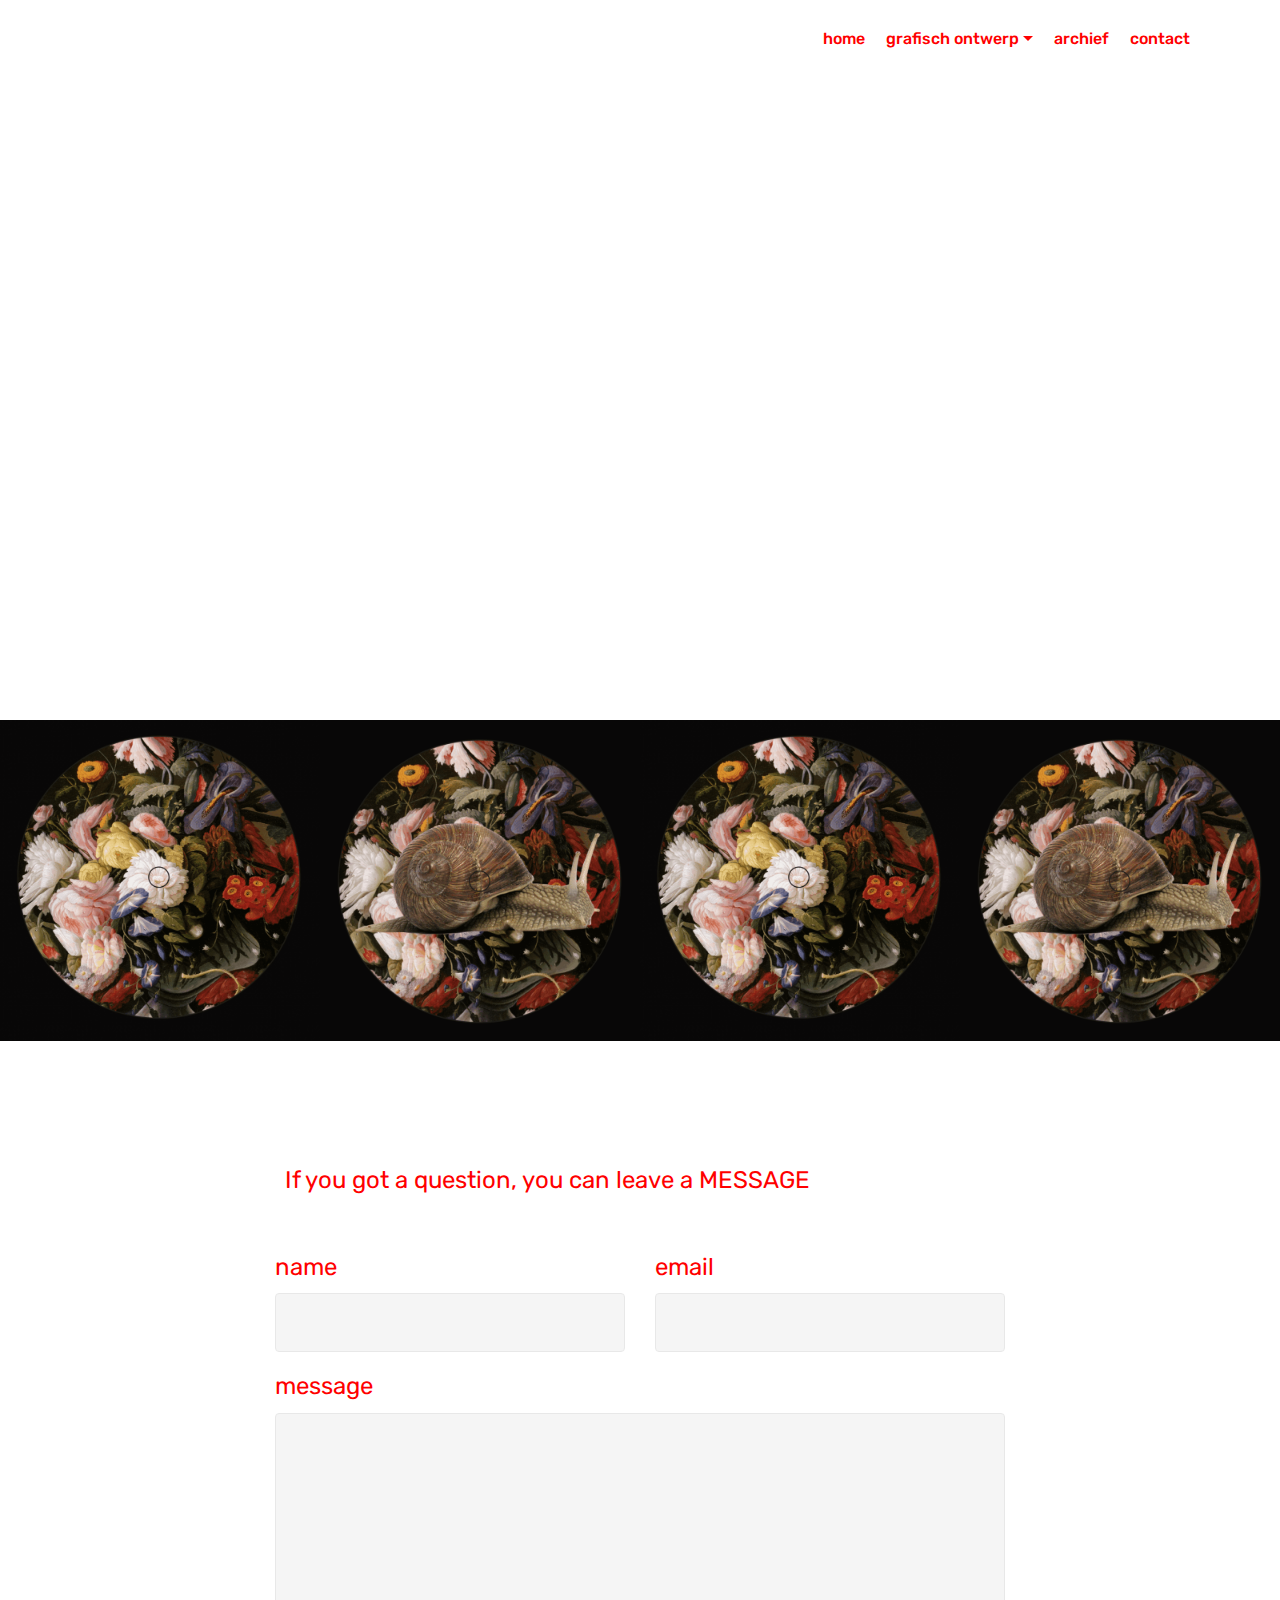
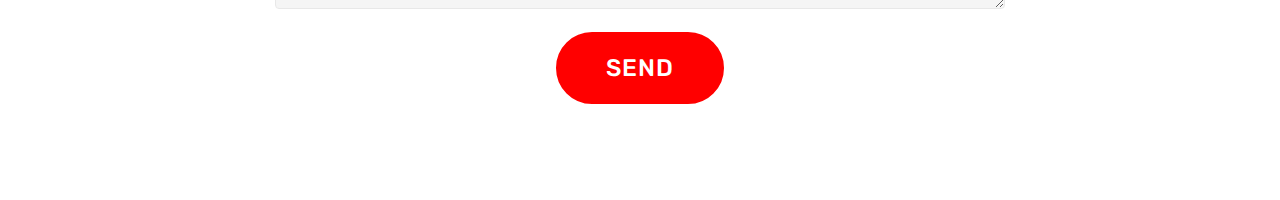
==== commit 1881bc8d: "create github pages" ====
--- a/index.html
+++ b/index.html
@@ -6,7 +6,7 @@
   <meta http-equiv="X-UA-Compatible" content="IE=edge">
   <meta name="generator" content="Mobirise v4.8.3, mobirise.com">
   <meta name="viewport" content="width=device-width, initial-scale=1, minimum-scale=1">
-  <link rel="shortcut icon" href="assets/images/logo2.png" type="image/x-icon">
+  <link rel="shortcut icon" href="assets/images/blank.png" type="image/x-icon">
   <meta name="description" content="">
   <title>Home</title>
   <link rel="stylesheet" href="assets/web/assets/mobirise-icons/mobirise-icons.css">
@@ -44,37 +44,29 @@
         </div>
         <div class="collapse navbar-collapse" id="navbarSupportedContent">
             <ul class="navbar-nav nav-dropdown nav-right navbar-nav-top-padding" data-app-modern-menu="true"><li class="nav-item">
-                    <a class="nav-link link text-white display-4" href="index.html">
+                    <a class="nav-link link text-secondary display-4" href="index.html">
                         home</a>
                 </li>
                 <li class="nav-item dropdown">
-                    <a class="nav-link link dropdown-toggle text-white display-4" href="grafischontwerp.html" aria-expanded="false" data-toggle="dropdown-submenu">
-                        grafisch ontwerp</a><div class="dropdown-menu"><a class="dropdown-item text-white display-4" href="publicaties.html" aria-expanded="false">publicaties</a><a class="dropdown-item text-white display-4" href="web.html" aria-expanded="false">web</a><a class="dropdown-item text-white display-4" href="identiteiten.html" aria-expanded="false">identiteiten</a></div>
-                </li><li class="nav-item dropdown"><a class="nav-link link text-white display-4" href="archief.html" aria-expanded="false">
-                        archief</a></li><li class="nav-item"><a class="nav-link link text-white display-4" href="contact.html" aria-expanded="false">
+                    <a class="nav-link link dropdown-toggle text-secondary display-4" href="grafischontwerp.html" aria-expanded="false" data-toggle="dropdown-submenu">
+                        grafisch ontwerp</a><div class="dropdown-menu"><a class="dropdown-item text-secondary display-4" href="publicaties.html" aria-expanded="false">publicaties</a><a class="dropdown-item text-secondary display-4" href="web.html" aria-expanded="false">web</a><a class="dropdown-item text-secondary display-4" href="identiteiten.html" aria-expanded="false">identiteiten</a></div>
+                </li><li class="nav-item dropdown"><a class="nav-link link text-secondary display-4" href="archief.html" aria-expanded="false">
+                        archief</a></li><li class="nav-item"><a class="nav-link link text-secondary display-4" href="contact.html" aria-expanded="false">
                         contact</a></li></ul>
             
         </div>
     </nav>
 </section>
 
-<section class="engine"><a href="https://mobiri.se/m">site design templates</a></section><section class="cid-r5TL0fvsug mbr-fullscreen" id="header2-1">
+<section class="engine"><a href="https://mobiri.se/n">simple web templates</a></section><section class="cid-rbmESI7l5W" id="video2-42">
 
     
-
     
-
-    <div class="container align-center">
-        <div class="row justify-content-md-center">
-            <div class="mbr-white col-md-10">
-                <h1 class="mbr-section-title mbr-bold pb-3 mbr-fonts-style display-1"><em><a href="index.html" class="text-white">RAN DE VOS&nbsp;</a></em></h1>
-                
-                
-                
-            </div>
+    <figure class="mbr-figure align-center">
+        <div class="video-block" style="width: 100%;">
+            <div><iframe class="mbr-embedded-video" src="https://www.youtube.com/embed/BdU5nh4G0eQ?rel=0&amp;amp;showinfo=0&amp;autoplay=0&amp;loop=1&amp;playlist=BdU5nh4G0eQ" width="1280" height="720" frameborder="0" allowfullscreen></iframe></div>
         </div>
-    </div>
-    
+    </figure>
 </section>
 
 <section class="mbr-gallery mbr-slider-carousel cid-r96v3hOBRp" id="gallery3-1w">
@@ -87,35 +79,13 @@
 
 </section>
 
-<section class="mbr-section article content1 cid-r96EN0kh7Z" id="content1-2q">
-    
-     
-
-    <div class="container">
-        <div class="media-container-row">
-            <div class="mbr-text col-12 col-md-8 mbr-fonts-style display-5">H<div>E</div><div>L</div><div>L</div><div>O</div><div><br></div><div>My name is&nbsp;</div><div>R A N &nbsp;D E &nbsp;V O S</div></div>
-        </div>
-    </div>
-</section>
-
-<section class="mbr-section article content1 cid-r96xJqtcyE" id="content1-1x">
-    
-     
-
-    <div class="container">
-        <div class="media-container-row">
-            <div class="mbr-text col-12 col-md-8 mbr-fonts-style display-5"><p>I'm a graphic design student at</p><p>L<br>U<br>C<br>A</p><p>school of arts</p></div>
-        </div>
-    </div>
-</section>
-
 <section class="mbr-section article content1 cid-r96zb5h272" id="content1-1y">
     
      
 
     <div class="container">
         <div class="media-container-row">
-            <div class="mbr-text col-12 col-md-8 mbr-fonts-style display-5"><p>If you got a question, you can leave a</p><p>M<br>E<br>S<br>S<br>A<br>G<br>E</p></div>
+            <div class="mbr-text col-12 col-md-8 mbr-fonts-style display-5"><p>If you got a question, you can leave a&nbsp;<span style="font-size: 1.5rem;">M</span><span style="font-size: 1.5rem;">E</span><span style="font-size: 1.5rem;">S</span><span style="font-size: 1.5rem;">S</span><span style="font-size: 1.5rem;">A</span><span style="font-size: 1.5rem;">G</span><span style="font-size: 1.5rem;">E</span></p></div>
         </div>
     </div>
 </section>
@@ -138,7 +108,7 @@
             <div class="media-container-column col-lg-8" data-form-type="formoid">
                     <div data-form-alert="" hidden="">Thanks!</div>
             
-                    <form class="mbr-form" action="https://mobirise.com/" method="post" data-form-title="Mobirise Form"><input type="hidden" name="email" data-form-email="true" value="vG36FHlfxKO4QUmpE33YD+yXs3STWMzOf+wHyuWQ8ARl1xBDzHTbxVZVXo3/u2DSoohzzX6Qft25nUC288Me6zKw3LDMuTwlpITB8sRvdviCKNzTaIDWsxtpV6sCfWr9">
+                    <form class="mbr-form" action="https://mobirise.com/" method="post" data-form-title="Mobirise Form"><input type="hidden" name="email" data-form-email="true" value="pK44bnbW8h9Ql/cQ8OgYW/pkuCn0h2PZr36aYfeoX88pvtvGBFXiVi/4fkl+i3STLWTW0ekKBX7gNgn3kOJ+uNvkLeBqiuT8d1ynin2uFD3DQN4C07wtF66Cr5qVtFq3">
                         <div class="row row-sm-offset">
                             <div class="col-md-4 multi-horizontal" data-for="name">
                                 <div class="form-group">
@@ -159,47 +129,11 @@
                             <textarea type="text" class="form-control" name="message" rows="7" data-form-field="Message" id="message-form1-1z"></textarea>
                         </div>
             
-                        <span class="input-group-btn"><button href="" type="submit" class="btn btn-form btn-white-outline display-5">SEND</button></span>
+                        <span class="input-group-btn"><button href="" type="submit" class="btn btn-form btn-secondary display-5">SEND</button></span>
                     </form>
             </div>
         </div>
     </div>
-</section>
-
-<section class="header5 cid-r96DF4bPqo mbr-fullscreen" id="header5-28">
-
-    
-
-    
-    <div class="container">
-        <div class="row justify-content-center">
-            <div class="mbr-white col-md-10">
-                
-                
-                
-            </div>
-        </div>
-    </div>
-
-    
-</section>
-
-<section class="header5 cid-r96DFnjrVF mbr-fullscreen" id="header5-29">
-
-    
-
-    
-    <div class="container">
-        <div class="row justify-content-center">
-            <div class="mbr-white col-md-10">
-                
-                
-                
-            </div>
-        </div>
-    </div>
-
-    
 </section>
 
 
--- a/assets/mobirise/css/mbr-additional.css
+++ b/assets/mobirise/css/mbr-additional.css
@@ -170,8 +170,8 @@
 }
 .btn-secondary,
 .btn-secondary:active {
-  background-color: #ff3366 !important;
-  border-color: #ff3366 !important;
+  background-color: #ff0000 !important;
+  border-color: #ff0000 !important;
   color: #ffffff !important;
 }
 .btn-secondary:hover,
@@ -179,14 +179,14 @@
 .btn-secondary.focus,
 .btn-secondary.active {
   color: #ffffff !important;
-  background-color: #e50039 !important;
-  border-color: #e50039 !important;
+  background-color: #b30000 !important;
+  border-color: #b30000 !important;
 }
 .btn-secondary.disabled,
 .btn-secondary:disabled {
   color: #ffffff !important;
-  background-color: #e50039 !important;
-  border-color: #e50039 !important;
+  background-color: #b30000 !important;
+  border-color: #b30000 !important;
 }
 .btn-info,
 .btn-info:active {
@@ -334,22 +334,22 @@
 .btn-secondary-outline,
 .btn-secondary-outline:active {
   background: none;
-  border-color: #cc0033;
-  color: #cc0033;
+  border-color: #990000;
+  color: #990000;
 }
 .btn-secondary-outline:hover,
 .btn-secondary-outline:focus,
 .btn-secondary-outline.focus,
 .btn-secondary-outline.active {
   color: #ffffff;
-  background-color: #ff3366;
-  border-color: #ff3366;
+  background-color: #ff0000;
+  border-color: #ff0000;
 }
 .btn-secondary-outline.disabled,
 .btn-secondary-outline:disabled {
   color: #ffffff !important;
-  background-color: #ff3366 !important;
-  border-color: #ff3366 !important;
+  background-color: #ff0000 !important;
+  border-color: #ff0000 !important;
 }
 .btn-info-outline,
 .btn-info-outline:active {
@@ -469,7 +469,7 @@
   color: #149dcc !important;
 }
 .text-secondary {
-  color: #ff3366 !important;
+  color: #ff0000 !important;
 }
 .text-success {
   color: #f7ed4a !important;
@@ -495,7 +495,7 @@
 }
 a.text-secondary:hover,
 a.text-secondary:focus {
-  color: #cc0033 !important;
+  color: #990000 !important;
 }
 a.text-success:hover,
 a.text-success:focus {
@@ -1379,13 +1379,13 @@
   display: none;
 }
 .cid-r5qhoxxZoo .navbar {
-  background: #000000;
+  background: #ffffff;
   transition: none;
   min-height: 77px;
   padding: .5rem 0;
 }
 .cid-r5qhoxxZoo .navbar-dropdown.bg-color.transparent.opened {
-  background: #000000;
+  background: #ffffff;
 }
 .cid-r5qhoxxZoo a {
   font-style: normal;
@@ -1473,7 +1473,7 @@
   padding-bottom: 0;
 }
 .cid-r5qhoxxZoo .dropdown .dropdown-menu {
-  background: #000000;
+  background: #ffffff;
   display: none;
   position: absolute;
   min-width: 5rem;
@@ -1544,7 +1544,7 @@
   width: 30px;
   height: 2px;
   border-right: 5px;
-  background-color: #333333;
+  background-color: #ffffff;
 }
 .cid-r5qhoxxZoo button.navbar-toggler .hamburger span:nth-child(1) {
   top: 0;
@@ -1775,11 +1775,17 @@
 .cid-r5qhoxxZoo .dropdown-item:hover {
   color: #767676 !important;
 }
-.cid-r5TL0fvsug {
-  background-color: #000000;
-}
-.cid-r5TL0fvsug I {
-  color: #232323;
+.cid-rbmESI7l5W {
+  background: #ffffff;
+}
+.cid-rbmESI7l5W .video-block {
+  margin: auto;
+  width: 100% !important;
+}
+@media (max-width: 768px) {
+  .cid-rbmESI7l5W .video-block {
+    width: 100% !important;
+  }
 }
 .cid-r96v3hOBRp {
   padding-top: 0px;
@@ -1843,60 +1849,23 @@
   transition: 0.2s background ease-in-out;
   background: linear-gradient(to left, #554346, #45505b) !important;
 }
-.cid-r96EN0kh7Z {
-  padding-top: 60px;
-  padding-bottom: 60px;
-  background-color: #000000;
-}
-.cid-r96EN0kh7Z .mbr-text,
-.cid-r96EN0kh7Z blockquote {
-  color: #767676;
-}
-.cid-r96EN0kh7Z .mbr-text B {
-  color: #ffffff;
-}
-.cid-r96EN0kh7Z .mbr-text {
-  color: #ffffff;
-  text-align: right;
-}
-.cid-r96EN0kh7Z .mbr-text P {
-  text-align: right;
-}
-.cid-r96EN0kh7Z .mbr-text DIV {
-  text-align: right;
-}
-.cid-r96xJqtcyE {
-  padding-top: 0px;
-  padding-bottom: 60px;
-  background-color: #000000;
-}
-.cid-r96xJqtcyE .mbr-text,
-.cid-r96xJqtcyE blockquote {
-  color: #767676;
-}
-.cid-r96xJqtcyE .mbr-text B {
-  color: #ffffff;
-}
-.cid-r96xJqtcyE .mbr-text {
-  color: #ffffff;
-}
 .cid-r96zb5h272 {
-  padding-top: 0px;
-  padding-bottom: 60px;
-  background-color: #000000;
+  padding-top: 120px;
+  padding-bottom: 0px;
+  background-color: #ffffff;
 }
 .cid-r96zb5h272 .mbr-text,
 .cid-r96zb5h272 blockquote {
   color: #767676;
 }
 .cid-r96zb5h272 .mbr-text P {
-  text-align: right;
-  color: #ffffff;
+  text-align: left;
+  color: #ff0000;
 }
 .cid-r96zD2Wn7v {
   padding-top: 0px;
   padding-bottom: 90px;
-  background-color: #000000;
+  background-color: #ffffff;
 }
 .cid-r96zD2Wn7v .title {
   margin-bottom: 2rem;
@@ -1924,34 +1893,28 @@
   color: #ffffff;
 }
 .cid-r96zD2Wn7v LABEL {
-  color: #ffffff;
-}
-.cid-r96DF4bPqo {
-  background: linear-gradient(45deg, #000000, #000000);
-}
-.cid-r96DFnjrVF {
-  background: linear-gradient(45deg, #000000, #000000);
-}
-.cid-r5qhoxxZoo .navbar {
-  background: #000000;
+  color: #ff0000;
+}
+.cid-rblyiBOckE .navbar {
+  background: #ffffff;
   transition: none;
   min-height: 77px;
   padding: .5rem 0;
 }
-.cid-r5qhoxxZoo .navbar-dropdown.bg-color.transparent.opened {
-  background: #000000;
-}
-.cid-r5qhoxxZoo a {
+.cid-rblyiBOckE .navbar-dropdown.bg-color.transparent.opened {
+  background: #ffffff;
+}
+.cid-rblyiBOckE a {
   font-style: normal;
 }
-.cid-r5qhoxxZoo .nav-item span {
+.cid-rblyiBOckE .nav-item span {
   padding-right: 0.4em;
   line-height: 0.5em;
   vertical-align: text-bottom;
   position: relative;
   text-decoration: none;
 }
-.cid-r5qhoxxZoo .nav-item a {
+.cid-rblyiBOckE .nav-item a {
   display: -webkit-flex;
   align-items: center;
   justify-content: center;
@@ -1960,23 +1923,23 @@
   -webkit-align-items: center;
   -webkit-justify-content: center;
 }
-.cid-r5qhoxxZoo .nav-item:focus,
-.cid-r5qhoxxZoo .nav-link:focus {
+.cid-rblyiBOckE .nav-item:focus,
+.cid-rblyiBOckE .nav-link:focus {
   outline: none;
 }
-.cid-r5qhoxxZoo .btn {
+.cid-rblyiBOckE .btn {
   padding: 0.4rem 1.5rem;
   display: -webkit-inline-flex;
   align-items: center;
   -webkit-align-items: center;
 }
-.cid-r5qhoxxZoo .btn .mbr-iconfont {
+.cid-rblyiBOckE .btn .mbr-iconfont {
   font-size: 1.6rem;
 }
-.cid-r5qhoxxZoo .menu-logo {
+.cid-rblyiBOckE .menu-logo {
   margin-right: auto;
 }
-.cid-r5qhoxxZoo .menu-logo .navbar-brand {
+.cid-rblyiBOckE .menu-logo .navbar-brand {
   display: -webkit-flex;
   margin-left: 5rem;
   padding: 0;
@@ -1985,7 +1948,7 @@
   align-items: center;
   -webkit-align-items: center;
 }
-.cid-r5qhoxxZoo .menu-logo .navbar-brand .navbar-caption-wrap {
+.cid-rblyiBOckE .menu-logo .navbar-brand .navbar-caption-wrap {
   display: -webkit-flex;
   -webkit-align-items: center;
   align-items: center;
@@ -1993,41 +1956,41 @@
   min-width: 7rem;
   margin: .3rem 0;
 }
-.cid-r5qhoxxZoo .menu-logo .navbar-brand .navbar-caption-wrap .navbar-caption {
+.cid-rblyiBOckE .menu-logo .navbar-brand .navbar-caption-wrap .navbar-caption {
   line-height: 1.2rem !important;
   padding-right: 2rem;
 }
-.cid-r5qhoxxZoo .menu-logo .navbar-brand .navbar-logo {
+.cid-rblyiBOckE .menu-logo .navbar-brand .navbar-logo {
   font-size: 4rem;
   transition: font-size 0.25s;
 }
-.cid-r5qhoxxZoo .menu-logo .navbar-brand .navbar-logo img {
+.cid-rblyiBOckE .menu-logo .navbar-brand .navbar-logo img {
   display: -webkit-flex;
 }
-.cid-r5qhoxxZoo .menu-logo .navbar-brand .navbar-logo .mbr-iconfont {
+.cid-rblyiBOckE .menu-logo .navbar-brand .navbar-logo .mbr-iconfont {
   transition: font-size 0.25s;
 }
-.cid-r5qhoxxZoo .navbar-toggleable-sm .navbar-collapse {
+.cid-rblyiBOckE .navbar-toggleable-sm .navbar-collapse {
   justify-content: flex-end;
   -webkit-justify-content: flex-end;
   padding-right: 5rem;
   width: auto;
 }
-.cid-r5qhoxxZoo .navbar-toggleable-sm .navbar-collapse .navbar-nav {
+.cid-rblyiBOckE .navbar-toggleable-sm .navbar-collapse .navbar-nav {
   flex-wrap: wrap;
   -webkit-flex-wrap: wrap;
   padding-left: 0;
 }
-.cid-r5qhoxxZoo .navbar-toggleable-sm .navbar-collapse .navbar-nav .nav-item {
+.cid-rblyiBOckE .navbar-toggleable-sm .navbar-collapse .navbar-nav .nav-item {
   -webkit-align-self: center;
   align-self: center;
 }
-.cid-r5qhoxxZoo .navbar-toggleable-sm .navbar-collapse .navbar-buttons {
+.cid-rblyiBOckE .navbar-toggleable-sm .navbar-collapse .navbar-buttons {
   padding-left: 0;
   padding-bottom: 0;
 }
-.cid-r5qhoxxZoo .dropdown .dropdown-menu {
-  background: #000000;
+.cid-rblyiBOckE .dropdown .dropdown-menu {
+  background: #ffffff;
   display: none;
   position: absolute;
   min-width: 5rem;
@@ -2035,20 +1998,20 @@
   padding-bottom: 1.4rem;
   text-align: left;
 }
-.cid-r5qhoxxZoo .dropdown .dropdown-menu .dropdown-item {
+.cid-rblyiBOckE .dropdown .dropdown-menu .dropdown-item {
   width: auto;
   padding: 0.235em 1.5385em 0.235em 1.5385em !important;
 }
-.cid-r5qhoxxZoo .dropdown .dropdown-menu .dropdown-item::after {
+.cid-rblyiBOckE .dropdown .dropdown-menu .dropdown-item::after {
   right: 0.5rem;
 }
-.cid-r5qhoxxZoo .dropdown .dropdown-menu .dropdown-submenu {
+.cid-rblyiBOckE .dropdown .dropdown-menu .dropdown-submenu {
   margin: 0;
 }
-.cid-r5qhoxxZoo .dropdown.open > .dropdown-menu {
+.cid-rblyiBOckE .dropdown.open > .dropdown-menu {
   display: block;
 }
-.cid-r5qhoxxZoo .navbar-toggleable-sm.opened:after {
+.cid-rblyiBOckE .navbar-toggleable-sm.opened:after {
   position: absolute;
   width: 100vw;
   height: 100vh;
@@ -2060,28 +2023,28 @@
   -webkit-transform: translateY(100%);
   z-index: 1000;
 }
-.cid-r5qhoxxZoo .navbar.navbar-short {
+.cid-rblyiBOckE .navbar.navbar-short {
   min-height: 60px;
   transition: all .2s;
 }
-.cid-r5qhoxxZoo .navbar.navbar-short .navbar-toggler-right {
+.cid-rblyiBOckE .navbar.navbar-short .navbar-toggler-right {
   top: 20px;
 }
-.cid-r5qhoxxZoo .navbar.navbar-short .navbar-logo a {
+.cid-rblyiBOckE .navbar.navbar-short .navbar-logo a {
   font-size: 2.5rem !important;
   line-height: 2.5rem;
   transition: font-size 0.25s;
 }
-.cid-r5qhoxxZoo .navbar.navbar-short .navbar-logo a .mbr-iconfont {
+.cid-rblyiBOckE .navbar.navbar-short .navbar-logo a .mbr-iconfont {
   font-size: 2.5rem !important;
 }
-.cid-r5qhoxxZoo .navbar.navbar-short .navbar-logo a img {
+.cid-rblyiBOckE .navbar.navbar-short .navbar-logo a img {
   height: 3rem !important;
 }
-.cid-r5qhoxxZoo .navbar.navbar-short .navbar-brand {
+.cid-rblyiBOckE .navbar.navbar-short .navbar-brand {
   min-height: 3rem;
 }
-.cid-r5qhoxxZoo button.navbar-toggler {
+.cid-rblyiBOckE button.navbar-toggler {
   width: 31px;
   height: 18px;
   cursor: pointer;
@@ -2089,104 +2052,104 @@
   top: 1.5rem;
   right: 1rem;
 }
-.cid-r5qhoxxZoo button.navbar-toggler:focus {
+.cid-rblyiBOckE button.navbar-toggler:focus {
   outline: none;
 }
-.cid-r5qhoxxZoo button.navbar-toggler .hamburger span {
+.cid-rblyiBOckE button.navbar-toggler .hamburger span {
   position: absolute;
   right: 0;
   width: 30px;
   height: 2px;
   border-right: 5px;
-  background-color: #333333;
-}
-.cid-r5qhoxxZoo button.navbar-toggler .hamburger span:nth-child(1) {
+  background-color: #ffffff;
+}
+.cid-rblyiBOckE button.navbar-toggler .hamburger span:nth-child(1) {
   top: 0;
   transition: all .2s;
 }
-.cid-r5qhoxxZoo button.navbar-toggler .hamburger span:nth-child(2) {
+.cid-rblyiBOckE button.navbar-toggler .hamburger span:nth-child(2) {
   top: 8px;
   transition: all .15s;
 }
-.cid-r5qhoxxZoo button.navbar-toggler .hamburger span:nth-child(3) {
+.cid-rblyiBOckE button.navbar-toggler .hamburger span:nth-child(3) {
   top: 8px;
   transition: all .15s;
 }
-.cid-r5qhoxxZoo button.navbar-toggler .hamburger span:nth-child(4) {
+.cid-rblyiBOckE button.navbar-toggler .hamburger span:nth-child(4) {
   top: 16px;
   transition: all .2s;
 }
-.cid-r5qhoxxZoo nav.opened .hamburger span:nth-child(1) {
+.cid-rblyiBOckE nav.opened .hamburger span:nth-child(1) {
   top: 8px;
   width: 0;
   opacity: 0;
   right: 50%;
   transition: all .2s;
 }
-.cid-r5qhoxxZoo nav.opened .hamburger span:nth-child(2) {
+.cid-rblyiBOckE nav.opened .hamburger span:nth-child(2) {
   -webkit-transform: rotate(45deg);
   transform: rotate(45deg);
   transition: all .25s;
 }
-.cid-r5qhoxxZoo nav.opened .hamburger span:nth-child(3) {
+.cid-rblyiBOckE nav.opened .hamburger span:nth-child(3) {
   -webkit-transform: rotate(-45deg);
   transform: rotate(-45deg);
   transition: all .25s;
 }
-.cid-r5qhoxxZoo nav.opened .hamburger span:nth-child(4) {
+.cid-rblyiBOckE nav.opened .hamburger span:nth-child(4) {
   top: 8px;
   width: 0;
   opacity: 0;
   right: 50%;
   transition: all .2s;
 }
-.cid-r5qhoxxZoo .collapsed.navbar-expand {
+.cid-rblyiBOckE .collapsed.navbar-expand {
   flex-direction: column;
   -webkit-flex-direction: column;
 }
-.cid-r5qhoxxZoo .collapsed .btn {
+.cid-rblyiBOckE .collapsed .btn {
   display: -webkit-flex;
 }
-.cid-r5qhoxxZoo .collapsed .navbar-collapse {
+.cid-rblyiBOckE .collapsed .navbar-collapse {
   display: none !important;
   padding-right: 0 !important;
 }
-.cid-r5qhoxxZoo .collapsed .navbar-collapse.collapsing,
-.cid-r5qhoxxZoo .collapsed .navbar-collapse.show {
+.cid-rblyiBOckE .collapsed .navbar-collapse.collapsing,
+.cid-rblyiBOckE .collapsed .navbar-collapse.show {
   display: block !important;
 }
-.cid-r5qhoxxZoo .collapsed .navbar-collapse.collapsing .navbar-nav,
-.cid-r5qhoxxZoo .collapsed .navbar-collapse.show .navbar-nav {
+.cid-rblyiBOckE .collapsed .navbar-collapse.collapsing .navbar-nav,
+.cid-rblyiBOckE .collapsed .navbar-collapse.show .navbar-nav {
   display: block;
   text-align: center;
 }
-.cid-r5qhoxxZoo .collapsed .navbar-collapse.collapsing .navbar-nav .nav-item,
-.cid-r5qhoxxZoo .collapsed .navbar-collapse.show .navbar-nav .nav-item {
+.cid-rblyiBOckE .collapsed .navbar-collapse.collapsing .navbar-nav .nav-item,
+.cid-rblyiBOckE .collapsed .navbar-collapse.show .navbar-nav .nav-item {
   clear: both;
 }
-.cid-r5qhoxxZoo .collapsed .navbar-collapse.collapsing .navbar-nav .nav-item:last-child,
-.cid-r5qhoxxZoo .collapsed .navbar-collapse.show .navbar-nav .nav-item:last-child {
+.cid-rblyiBOckE .collapsed .navbar-collapse.collapsing .navbar-nav .nav-item:last-child,
+.cid-rblyiBOckE .collapsed .navbar-collapse.show .navbar-nav .nav-item:last-child {
   margin-bottom: 1rem;
 }
-.cid-r5qhoxxZoo .collapsed .navbar-collapse.collapsing .navbar-buttons,
-.cid-r5qhoxxZoo .collapsed .navbar-collapse.show .navbar-buttons {
+.cid-rblyiBOckE .collapsed .navbar-collapse.collapsing .navbar-buttons,
+.cid-rblyiBOckE .collapsed .navbar-collapse.show .navbar-buttons {
   text-align: center;
 }
-.cid-r5qhoxxZoo .collapsed .navbar-collapse.collapsing .navbar-buttons:last-child,
-.cid-r5qhoxxZoo .collapsed .navbar-collapse.show .navbar-buttons:last-child {
+.cid-rblyiBOckE .collapsed .navbar-collapse.collapsing .navbar-buttons:last-child,
+.cid-rblyiBOckE .collapsed .navbar-collapse.show .navbar-buttons:last-child {
   margin-bottom: 1rem;
 }
-.cid-r5qhoxxZoo .collapsed button.navbar-toggler {
+.cid-rblyiBOckE .collapsed button.navbar-toggler {
   display: block;
 }
-.cid-r5qhoxxZoo .collapsed .navbar-brand {
+.cid-rblyiBOckE .collapsed .navbar-brand {
   margin-left: 1rem !important;
 }
-.cid-r5qhoxxZoo .collapsed .navbar-toggleable-sm {
+.cid-rblyiBOckE .collapsed .navbar-toggleable-sm {
   flex-direction: column;
   -webkit-flex-direction: column;
 }
-.cid-r5qhoxxZoo .collapsed .dropdown .dropdown-menu {
+.cid-rblyiBOckE .collapsed .dropdown .dropdown-menu {
   width: 100%;
   text-align: center;
   position: relative;
@@ -2198,19 +2161,19 @@
   transition-duration: .5s;
   transition-property: opacity,padding,height;
 }
-.cid-r5qhoxxZoo .collapsed .dropdown.open > .dropdown-menu {
+.cid-rblyiBOckE .collapsed .dropdown.open > .dropdown-menu {
   position: relative;
   opacity: 1;
   height: auto;
   padding: 1.4rem 0;
   visibility: visible;
 }
-.cid-r5qhoxxZoo .collapsed .dropdown .dropdown-submenu {
+.cid-rblyiBOckE .collapsed .dropdown .dropdown-submenu {
   left: 0;
   text-align: center;
   width: 100%;
 }
-.cid-r5qhoxxZoo .collapsed .dropdown .dropdown-toggle[data-toggle="dropdown-submenu"]::after {
+.cid-rblyiBOckE .collapsed .dropdown .dropdown-toggle[data-toggle="dropdown-submenu"]::after {
   margin-top: 0;
   position: inherit;
   right: 0;
@@ -2226,56 +2189,56 @@
   border-left: .30em solid transparent;
 }
 @media (max-width: 991px) {
-  .cid-r5qhoxxZoo.navbar-expand {
+  .cid-rblyiBOckE.navbar-expand {
     flex-direction: column;
     -webkit-flex-direction: column;
   }
-  .cid-r5qhoxxZoo img {
+  .cid-rblyiBOckE img {
     height: 3.8rem !important;
   }
-  .cid-r5qhoxxZoo .btn {
+  .cid-rblyiBOckE .btn {
     display: -webkit-flex;
   }
-  .cid-r5qhoxxZoo button.navbar-toggler {
+  .cid-rblyiBOckE button.navbar-toggler {
     display: block;
   }
-  .cid-r5qhoxxZoo .navbar-brand {
+  .cid-rblyiBOckE .navbar-brand {
     margin-left: 1rem !important;
   }
-  .cid-r5qhoxxZoo .navbar-toggleable-sm {
+  .cid-rblyiBOckE .navbar-toggleable-sm {
     flex-direction: column;
     -webkit-flex-direction: column;
   }
-  .cid-r5qhoxxZoo .navbar-collapse {
+  .cid-rblyiBOckE .navbar-collapse {
     display: none !important;
     padding-right: 0 !important;
   }
-  .cid-r5qhoxxZoo .navbar-collapse.collapsing,
-  .cid-r5qhoxxZoo .navbar-collapse.show {
+  .cid-rblyiBOckE .navbar-collapse.collapsing,
+  .cid-rblyiBOckE .navbar-collapse.show {
     display: block !important;
   }
-  .cid-r5qhoxxZoo .navbar-collapse.collapsing .navbar-nav,
-  .cid-r5qhoxxZoo .navbar-collapse.show .navbar-nav {
+  .cid-rblyiBOckE .navbar-collapse.collapsing .navbar-nav,
+  .cid-rblyiBOckE .navbar-collapse.show .navbar-nav {
     display: block;
     text-align: center;
   }
-  .cid-r5qhoxxZoo .navbar-collapse.collapsing .navbar-nav .nav-item,
-  .cid-r5qhoxxZoo .navbar-collapse.show .navbar-nav .nav-item {
+  .cid-rblyiBOckE .navbar-collapse.collapsing .navbar-nav .nav-item,
+  .cid-rblyiBOckE .navbar-collapse.show .navbar-nav .nav-item {
     clear: both;
   }
-  .cid-r5qhoxxZoo .navbar-collapse.collapsing .navbar-nav .nav-item:last-child,
-  .cid-r5qhoxxZoo .navbar-collapse.show .navbar-nav .nav-item:last-child {
+  .cid-rblyiBOckE .navbar-collapse.collapsing .navbar-nav .nav-item:last-child,
+  .cid-rblyiBOckE .navbar-collapse.show .navbar-nav .nav-item:last-child {
     margin-bottom: 1rem;
   }
-  .cid-r5qhoxxZoo .navbar-collapse.collapsing .navbar-buttons,
-  .cid-r5qhoxxZoo .navbar-collapse.show .navbar-buttons {
+  .cid-rblyiBOckE .navbar-collapse.collapsing .navbar-buttons,
+  .cid-rblyiBOckE .navbar-collapse.show .navbar-buttons {
     text-align: center;
   }
-  .cid-r5qhoxxZoo .navbar-collapse.collapsing .navbar-buttons:last-child,
-  .cid-r5qhoxxZoo .navbar-collapse.show .navbar-buttons:last-child {
+  .cid-rblyiBOckE .navbar-collapse.collapsing .navbar-buttons:last-child,
+  .cid-rblyiBOckE .navbar-collapse.show .navbar-buttons:last-child {
     margin-bottom: 1rem;
   }
-  .cid-r5qhoxxZoo .dropdown .dropdown-menu {
+  .cid-rblyiBOckE .dropdown .dropdown-menu {
     width: 100%;
     text-align: center;
     position: relative;
@@ -2287,19 +2250,19 @@
     transition-duration: .5s;
     transition-property: opacity,padding,height;
   }
-  .cid-r5qhoxxZoo .dropdown.open > .dropdown-menu {
+  .cid-rblyiBOckE .dropdown.open > .dropdown-menu {
     position: relative;
     opacity: 1;
     height: auto;
     padding: 1.4rem 0;
     visibility: visible;
   }
-  .cid-r5qhoxxZoo .dropdown .dropdown-submenu {
+  .cid-rblyiBOckE .dropdown .dropdown-submenu {
     left: 0;
     text-align: center;
     width: 100%;
   }
-  .cid-r5qhoxxZoo .dropdown .dropdown-toggle[data-toggle="dropdown-submenu"]::after {
+  .cid-rblyiBOckE .dropdown .dropdown-toggle[data-toggle="dropdown-submenu"]::after {
     margin-top: 0;
     position: inherit;
     right: 0;
@@ -2316,301 +2279,497 @@
   }
 }
 @media (min-width: 767px) {
-  .cid-r5qhoxxZoo .menu-logo {
+  .cid-rblyiBOckE .menu-logo {
     flex-shrink: 0;
     -webkit-flex-shrink: 0;
   }
 }
-.cid-r5qhoxxZoo .navbar-collapse {
+.cid-rblyiBOckE .navbar-collapse {
   flex-basis: auto;
   -webkit-flex-basis: auto;
 }
-.cid-r5qhoxxZoo .nav-link:hover,
-.cid-r5qhoxxZoo .dropdown-item:hover {
+.cid-rblyiBOckE .nav-link:hover,
+.cid-rblyiBOckE .dropdown-item:hover {
   color: #767676 !important;
 }
-.cid-r5TPRMDwkl {
-  padding-top: 120px;
-  padding-bottom: 0px;
-  background-color: #000000;
-}
-.cid-r5TPRMDwkl .mbr-section-subtitle {
-  color: #ffffff;
-}
-.cid-r5TPTfKtw2 {
+.cid-rbifpWdI5q {
   background: #ffffff;
-}
-.cid-r5TPTfKtw2 .image-block {
+  padding-top: 60px;
+  padding-bottom: 60px;
+}
+.cid-rbifpWdI5q .image-block {
+  margin: auto;
+}
+.cid-rbifpWdI5q .mbr-figure {
+  margin: 0 auto;
+}
+.cid-rbifpWdI5q figcaption {
+  position: relative;
+}
+.cid-rbifpWdI5q figcaption div {
+  position: absolute;
+  bottom: 0;
+  width: 100%;
+}
+@media (max-width: 768px) {
+  .cid-rbifpWdI5q .image-block {
+    width: 100% !important;
+  }
+}
+.cid-rbihS2uMbL {
+  background: #ffffff;
+}
+.cid-rbihS2uMbL .image-block {
   margin: auto;
   width: 100% !important;
 }
-.cid-r5TPTfKtw2 .mbr-figure {
+.cid-rbihS2uMbL .mbr-figure {
   margin: 0 auto;
 }
-.cid-r5TPTfKtw2 figcaption {
+.cid-rbihS2uMbL figcaption {
   position: relative;
 }
-.cid-r5TPTfKtw2 figcaption div {
+.cid-rbihS2uMbL figcaption div {
   position: absolute;
   bottom: 0;
   width: 100%;
 }
 @media (max-width: 768px) {
-  .cid-r5TPTfKtw2 .image-block {
+  .cid-rbihS2uMbL .image-block {
     width: 100% !important;
   }
 }
-.cid-r5UKgOMlcY {
+.cid-r5USVwq4L9 {
   background: #ffffff;
 }
-.cid-r5UKgOMlcY .image-block {
+.cid-r5USVwq4L9 .image-block {
   margin: auto;
   width: 100% !important;
 }
-.cid-r5UKgOMlcY .mbr-figure {
+.cid-r5USVwq4L9 .mbr-figure {
   margin: 0 auto;
 }
-.cid-r5UKgOMlcY figcaption {
+.cid-r5USVwq4L9 figcaption {
   position: relative;
 }
-.cid-r5UKgOMlcY figcaption div {
+.cid-r5USVwq4L9 figcaption div {
   position: absolute;
   bottom: 0;
   width: 100%;
 }
 @media (max-width: 768px) {
-  .cid-r5UKgOMlcY .image-block {
+  .cid-r5USVwq4L9 .image-block {
     width: 100% !important;
   }
 }
-.cid-r5UKhn8wJI {
+.cid-r5USVwBzHq {
   background: #ffffff;
 }
-.cid-r5UKhn8wJI .image-block {
+.cid-r5USVwBzHq .image-block {
   margin: auto;
   width: 100% !important;
 }
-.cid-r5UKhn8wJI .mbr-figure {
+.cid-r5USVwBzHq .mbr-figure {
   margin: 0 auto;
 }
-.cid-r5UKhn8wJI figcaption {
+.cid-r5USVwBzHq figcaption {
   position: relative;
 }
-.cid-r5UKhn8wJI figcaption div {
+.cid-r5USVwBzHq figcaption div {
   position: absolute;
   bottom: 0;
   width: 100%;
 }
 @media (max-width: 768px) {
-  .cid-r5UKhn8wJI .image-block {
+  .cid-r5USVwBzHq .image-block {
     width: 100% !important;
   }
 }
-.cid-ra1PxVonlj {
-  padding-top: 120px;
-  padding-bottom: 15px;
-  background-color: #000000;
-}
-.cid-ra1PxVonlj .mbr-section-subtitle {
-  color: #ffffff;
-}
-.cid-ra1PufMxDb {
+.cid-rbihpNzklC {
   background: #ffffff;
-}
-.cid-ra1PufMxDb .image-block {
+  padding-top: 60px;
+  padding-bottom: 60px;
+}
+.cid-rbihpNzklC .image-block {
+  margin: auto;
+}
+.cid-rbihpNzklC .mbr-figure {
+  margin: 0 auto;
+}
+.cid-rbihpNzklC figcaption {
+  position: relative;
+}
+.cid-rbihpNzklC figcaption div {
+  position: absolute;
+  bottom: 0;
+  width: 100%;
+}
+@media (max-width: 768px) {
+  .cid-rbihpNzklC .image-block {
+    width: 100% !important;
+  }
+}
+.cid-rbii7Yzs9g {
+  background: #ffffff;
+}
+.cid-rbii7Yzs9g .image-block {
   margin: auto;
   width: 100% !important;
 }
-.cid-ra1PufMxDb .mbr-figure {
+.cid-rbii7Yzs9g .mbr-figure {
   margin: 0 auto;
 }
-.cid-ra1PufMxDb figcaption {
+.cid-rbii7Yzs9g figcaption {
   position: relative;
 }
-.cid-ra1PufMxDb figcaption div {
+.cid-rbii7Yzs9g figcaption div {
   position: absolute;
   bottom: 0;
   width: 100%;
 }
 @media (max-width: 768px) {
-  .cid-ra1PufMxDb .image-block {
+  .cid-rbii7Yzs9g .image-block {
     width: 100% !important;
   }
 }
-.cid-r5UKBZNoxi {
-  padding-top: 120px;
-  padding-bottom: 15px;
-  background-color: #000000;
-}
-.cid-r5UKBZNoxi .mbr-section-subtitle {
-  color: #ffffff;
-}
-.cid-r5UKNSOyxt {
+.cid-rbii2BL0et {
   background: #ffffff;
-}
-.cid-r5UKNSOyxt .image-block {
+  padding-top: 60px;
+  padding-bottom: 60px;
+}
+.cid-rbii2BL0et .image-block {
+  margin: auto;
+}
+.cid-rbii2BL0et .mbr-figure {
+  margin: 0 auto;
+}
+.cid-rbii2BL0et figcaption {
+  position: relative;
+}
+.cid-rbii2BL0et figcaption div {
+  position: absolute;
+  bottom: 0;
+  width: 100%;
+}
+@media (max-width: 768px) {
+  .cid-rbii2BL0et .image-block {
+    width: 100% !important;
+  }
+}
+.cid-rbil9cMvQo {
+  background: #ffffff;
+}
+.cid-rbil9cMvQo .image-block {
   margin: auto;
   width: 100% !important;
 }
-.cid-r5UKNSOyxt .mbr-figure {
+.cid-rbil9cMvQo .mbr-figure {
   margin: 0 auto;
 }
-.cid-r5UKNSOyxt figcaption {
+.cid-rbil9cMvQo figcaption {
   position: relative;
 }
-.cid-r5UKNSOyxt figcaption div {
+.cid-rbil9cMvQo figcaption div {
   position: absolute;
   bottom: 0;
   width: 100%;
 }
 @media (max-width: 768px) {
-  .cid-r5UKNSOyxt .image-block {
+  .cid-rbil9cMvQo .image-block {
     width: 100% !important;
   }
 }
-.cid-r5ULgFXdRe {
-  padding-top: 120px;
-  padding-bottom: 0px;
-  background-color: #000000;
-}
-.cid-r5ULgFXdRe .mbr-section-subtitle {
-  color: #ffffff;
-}
-.cid-r5ULrBXzmw {
+.cid-rbijsrmfU8 {
   background: #ffffff;
-}
-.cid-r5ULrBXzmw .image-block {
+  padding-top: 60px;
+  padding-bottom: 60px;
+}
+.cid-rbijsrmfU8 .image-block {
+  margin: auto;
+}
+.cid-rbijsrmfU8 .mbr-figure {
+  margin: 0 auto;
+}
+.cid-rbijsrmfU8 figcaption {
+  position: relative;
+}
+.cid-rbijsrmfU8 figcaption div {
+  position: absolute;
+  bottom: 0;
+  width: 100%;
+}
+@media (max-width: 768px) {
+  .cid-rbijsrmfU8 .image-block {
+    width: 100% !important;
+  }
+}
+.cid-rbiknG078j {
+  background: #ffffff;
+}
+.cid-rbiknG078j .image-block {
   margin: auto;
   width: 100% !important;
 }
-.cid-r5ULrBXzmw .mbr-figure {
+.cid-rbiknG078j .mbr-figure {
   margin: 0 auto;
 }
-.cid-r5ULrBXzmw figcaption {
+.cid-rbiknG078j figcaption {
   position: relative;
 }
-.cid-r5ULrBXzmw figcaption div {
+.cid-rbiknG078j figcaption div {
   position: absolute;
   bottom: 0;
   width: 100%;
 }
 @media (max-width: 768px) {
-  .cid-r5ULrBXzmw .image-block {
+  .cid-rbiknG078j .image-block {
     width: 100% !important;
   }
 }
-.cid-r5ULs4yAGr {
+.cid-rbikvu8MSa {
   background: #ffffff;
 }
-.cid-r5ULs4yAGr .image-block {
+.cid-rbikvu8MSa .image-block {
   margin: auto;
   width: 100% !important;
 }
-.cid-r5ULs4yAGr .mbr-figure {
+.cid-rbikvu8MSa .mbr-figure {
   margin: 0 auto;
 }
-.cid-r5ULs4yAGr figcaption {
+.cid-rbikvu8MSa figcaption {
   position: relative;
 }
-.cid-r5ULs4yAGr figcaption div {
+.cid-rbikvu8MSa figcaption div {
   position: absolute;
   bottom: 0;
   width: 100%;
 }
 @media (max-width: 768px) {
-  .cid-r5ULs4yAGr .image-block {
+  .cid-rbikvu8MSa .image-block {
     width: 100% !important;
   }
 }
-.cid-r5ULsWCzut {
+.cid-rbikCHnfiE {
   background: #ffffff;
 }
-.cid-r5ULsWCzut .image-block {
+.cid-rbikCHnfiE .image-block {
   margin: auto;
   width: 100% !important;
 }
-.cid-r5ULsWCzut .mbr-figure {
+.cid-rbikCHnfiE .mbr-figure {
   margin: 0 auto;
 }
-.cid-r5ULsWCzut figcaption {
+.cid-rbikCHnfiE figcaption {
   position: relative;
 }
-.cid-r5ULsWCzut figcaption div {
+.cid-rbikCHnfiE figcaption div {
   position: absolute;
   bottom: 0;
   width: 100%;
 }
 @media (max-width: 768px) {
-  .cid-r5ULsWCzut .image-block {
+  .cid-rbikCHnfiE .image-block {
     width: 100% !important;
   }
 }
-.cid-r5ULszec0D {
+.cid-rbikLQIfFT {
   background: #ffffff;
 }
-.cid-r5ULszec0D .image-block {
+.cid-rbikLQIfFT .image-block {
   margin: auto;
   width: 100% !important;
 }
-.cid-r5ULszec0D .mbr-figure {
+.cid-rbikLQIfFT .mbr-figure {
   margin: 0 auto;
 }
-.cid-r5ULszec0D figcaption {
+.cid-rbikLQIfFT figcaption {
   position: relative;
 }
-.cid-r5ULszec0D figcaption div {
+.cid-rbikLQIfFT figcaption div {
   position: absolute;
   bottom: 0;
   width: 100%;
 }
 @media (max-width: 768px) {
-  .cid-r5ULszec0D .image-block {
+  .cid-rbikLQIfFT .image-block {
     width: 100% !important;
   }
 }
-.cid-r5UKMZ0lqc {
+.cid-rbikZXKvQN {
   background: #ffffff;
 }
-.cid-r5UKMZ0lqc .image-block {
+.cid-rbikZXKvQN .image-block {
   margin: auto;
   width: 100% !important;
 }
-.cid-r5UKMZ0lqc .mbr-figure {
+.cid-rbikZXKvQN .mbr-figure {
   margin: 0 auto;
 }
-.cid-r5UKMZ0lqc figcaption {
+.cid-rbikZXKvQN figcaption {
   position: relative;
 }
-.cid-r5UKMZ0lqc figcaption div {
+.cid-rbikZXKvQN figcaption div {
   position: absolute;
   bottom: 0;
   width: 100%;
 }
 @media (max-width: 768px) {
-  .cid-r5UKMZ0lqc .image-block {
+  .cid-rbikZXKvQN .image-block {
     width: 100% !important;
   }
 }
-.cid-r5USVvQWus .navbar {
-  background: #000000;
+.cid-rblwhxVyYR {
+  background: #ffffff;
+  padding-top: 60px;
+  padding-bottom: 60px;
+}
+.cid-rblwhxVyYR .image-block {
+  margin: auto;
+}
+.cid-rblwhxVyYR .mbr-figure {
+  margin: 0 auto;
+}
+.cid-rblwhxVyYR figcaption {
+  position: relative;
+}
+.cid-rblwhxVyYR figcaption div {
+  position: absolute;
+  bottom: 0;
+  width: 100%;
+}
+@media (max-width: 768px) {
+  .cid-rblwhxVyYR .image-block {
+    width: 100% !important;
+  }
+}
+.cid-rblwmJ7EqX {
+  background: #ffffff;
+}
+.cid-rblwmJ7EqX .image-block {
+  margin: auto;
+  width: 100% !important;
+}
+.cid-rblwmJ7EqX .mbr-figure {
+  margin: 0 auto;
+}
+.cid-rblwmJ7EqX figcaption {
+  position: relative;
+}
+.cid-rblwmJ7EqX figcaption div {
+  position: absolute;
+  bottom: 0;
+  width: 100%;
+}
+@media (max-width: 768px) {
+  .cid-rblwmJ7EqX .image-block {
+    width: 100% !important;
+  }
+}
+.cid-rblwoojZCr {
+  padding-top: 0px;
+  padding-bottom: 0px;
+  background-color: #ffffff;
+}
+.cid-rblwoojZCr .mbr-slider .carousel-control {
+  background: #1b1b1b;
+}
+.cid-rblwoojZCr .mbr-slider .carousel-control-prev {
+  left: 0;
+  margin-left: 2.5rem;
+}
+.cid-rblwoojZCr .mbr-slider .carousel-control-next {
+  right: 0;
+  margin-right: 2.5rem;
+}
+.cid-rblwoojZCr .mbr-slider .modal-body .close {
+  background: #1b1b1b;
+}
+.cid-rblwoojZCr .mbr-gallery-item > div::before {
+  content: '';
+  position: absolute;
+  left: 0;
+  top: 0;
+  width: 100%;
+  height: 100%;
+  background: #554346;
+  opacity: 0;
+  -webkit-transition: 0.2s opacity ease-in-out;
+  transition: 0.2s opacity ease-in-out;
+  background: linear-gradient(to left, #554346, #45505b) !important;
+}
+.cid-rblwoojZCr .mbr-gallery-item > div:hover .mbr-gallery-title::before {
+  background: transparent !important;
+}
+.cid-rblwoojZCr .mbr-gallery-item > div:hover:before {
+  opacity: 0.7 !important;
+}
+.cid-rblwoojZCr .mbr-gallery-title {
+  font-size: .9em;
+  position: absolute;
+  display: block;
+  width: 100%;
+  bottom: 0;
+  padding: 1rem;
+  color: #fff;
+  z-index: 2;
+}
+.cid-rblwoojZCr .mbr-gallery-title:before {
+  content: " ";
+  width: 100%;
+  height: 100%;
+  top: 0;
+  left: 0;
+  z-index: -1;
+  position: absolute;
+  background: #554346 !important;
+  opacity: 0.7;
+  -webkit-transition: 0.2s background ease-in-out;
+  transition: 0.2s background ease-in-out;
+  background: linear-gradient(to left, #554346, #45505b) !important;
+}
+.cid-rblwTCV4zU {
+  background: #ffffff;
+}
+.cid-rblwTCV4zU .image-block {
+  margin: auto;
+  width: 100% !important;
+}
+.cid-rblwTCV4zU .mbr-figure {
+  margin: 0 auto;
+}
+.cid-rblwTCV4zU figcaption {
+  position: relative;
+}
+.cid-rblwTCV4zU figcaption div {
+  position: absolute;
+  bottom: 0;
+  width: 100%;
+}
+@media (max-width: 768px) {
+  .cid-rblwTCV4zU .image-block {
+    width: 100% !important;
+  }
+}
+.cid-r5USUZuFBc .navbar {
+  background: #ffffff;
   transition: none;
   min-height: 77px;
   padding: .5rem 0;
 }
-.cid-r5USVvQWus .navbar-dropdown.bg-color.transparent.opened {
-  background: #000000;
-}
-.cid-r5USVvQWus a {
+.cid-r5USUZuFBc .navbar-dropdown.bg-color.transparent.opened {
+  background: #ffffff;
+}
+.cid-r5USUZuFBc a {
   font-style: normal;
 }
-.cid-r5USVvQWus .nav-item span {
+.cid-r5USUZuFBc .nav-item span {
   padding-right: 0.4em;
   line-height: 0.5em;
   vertical-align: text-bottom;
   position: relative;
   text-decoration: none;
 }
-.cid-r5USVvQWus .nav-item a {
+.cid-r5USUZuFBc .nav-item a {
   display: -webkit-flex;
   align-items: center;
   justify-content: center;
@@ -2619,23 +2778,23 @@
   -webkit-align-items: center;
   -webkit-justify-content: center;
 }
-.cid-r5USVvQWus .nav-item:focus,
-.cid-r5USVvQWus .nav-link:focus {
+.cid-r5USUZuFBc .nav-item:focus,
+.cid-r5USUZuFBc .nav-link:focus {
   outline: none;
 }
-.cid-r5USVvQWus .btn {
+.cid-r5USUZuFBc .btn {
   padding: 0.4rem 1.5rem;
   display: -webkit-inline-flex;
   align-items: center;
   -webkit-align-items: center;
 }
-.cid-r5USVvQWus .btn .mbr-iconfont {
+.cid-r5USUZuFBc .btn .mbr-iconfont {
   font-size: 1.6rem;
 }
-.cid-r5USVvQWus .menu-logo {
+.cid-r5USUZuFBc .menu-logo {
   margin-right: auto;
 }
-.cid-r5USVvQWus .menu-logo .navbar-brand {
+.cid-r5USUZuFBc .menu-logo .navbar-brand {
   display: -webkit-flex;
   margin-left: 5rem;
   padding: 0;
@@ -2644,7 +2803,7 @@
   align-items: center;
   -webkit-align-items: center;
 }
-.cid-r5USVvQWus .menu-logo .navbar-brand .navbar-caption-wrap {
+.cid-r5USUZuFBc .menu-logo .navbar-brand .navbar-caption-wrap {
   display: -webkit-flex;
   -webkit-align-items: center;
   align-items: center;
@@ -2652,41 +2811,41 @@
   min-width: 7rem;
   margin: .3rem 0;
 }
-.cid-r5USVvQWus .menu-logo .navbar-brand .navbar-caption-wrap .navbar-caption {
+.cid-r5USUZuFBc .menu-logo .navbar-brand .navbar-caption-wrap .navbar-caption {
   line-height: 1.2rem !important;
   padding-right: 2rem;
 }
-.cid-r5USVvQWus .menu-logo .navbar-brand .navbar-logo {
+.cid-r5USUZuFBc .menu-logo .navbar-brand .navbar-logo {
   font-size: 4rem;
   transition: font-size 0.25s;
 }
-.cid-r5USVvQWus .menu-logo .navbar-brand .navbar-logo img {
+.cid-r5USUZuFBc .menu-logo .navbar-brand .navbar-logo img {
   display: -webkit-flex;
 }
-.cid-r5USVvQWus .menu-logo .navbar-brand .navbar-logo .mbr-iconfont {
+.cid-r5USUZuFBc .menu-logo .navbar-brand .navbar-logo .mbr-iconfont {
   transition: font-size 0.25s;
 }
-.cid-r5USVvQWus .navbar-toggleable-sm .navbar-collapse {
+.cid-r5USUZuFBc .navbar-toggleable-sm .navbar-collapse {
   justify-content: flex-end;
   -webkit-justify-content: flex-end;
   padding-right: 5rem;
   width: auto;
 }
-.cid-r5USVvQWus .navbar-toggleable-sm .navbar-collapse .navbar-nav {
+.cid-r5USUZuFBc .navbar-toggleable-sm .navbar-collapse .navbar-nav {
   flex-wrap: wrap;
   -webkit-flex-wrap: wrap;
   padding-left: 0;
 }
-.cid-r5USVvQWus .navbar-toggleable-sm .navbar-collapse .navbar-nav .nav-item {
+.cid-r5USUZuFBc .navbar-toggleable-sm .navbar-collapse .navbar-nav .nav-item {
   -webkit-align-self: center;
   align-self: center;
 }
-.cid-r5USVvQWus .navbar-toggleable-sm .navbar-collapse .navbar-buttons {
+.cid-r5USUZuFBc .navbar-toggleable-sm .navbar-collapse .navbar-buttons {
   padding-left: 0;
   padding-bottom: 0;
 }
-.cid-r5USVvQWus .dropdown .dropdown-menu {
-  background: #000000;
+.cid-r5USUZuFBc .dropdown .dropdown-menu {
+  background: #ffffff;
   display: none;
   position: absolute;
   min-width: 5rem;
@@ -2694,20 +2853,20 @@
   padding-bottom: 1.4rem;
   text-align: left;
 }
-.cid-r5USVvQWus .dropdown .dropdown-menu .dropdown-item {
+.cid-r5USUZuFBc .dropdown .dropdown-menu .dropdown-item {
   width: auto;
   padding: 0.235em 1.5385em 0.235em 1.5385em !important;
 }
-.cid-r5USVvQWus .dropdown .dropdown-menu .dropdown-item::after {
+.cid-r5USUZuFBc .dropdown .dropdown-menu .dropdown-item::after {
   right: 0.5rem;
 }
-.cid-r5USVvQWus .dropdown .dropdown-menu .dropdown-submenu {
+.cid-r5USUZuFBc .dropdown .dropdown-menu .dropdown-submenu {
   margin: 0;
 }
-.cid-r5USVvQWus .dropdown.open > .dropdown-menu {
+.cid-r5USUZuFBc .dropdown.open > .dropdown-menu {
   display: block;
 }
-.cid-r5USVvQWus .navbar-toggleable-sm.opened:after {
+.cid-r5USUZuFBc .navbar-toggleable-sm.opened:after {
   position: absolute;
   width: 100vw;
   height: 100vh;
@@ -2719,737 +2878,6 @@
   -webkit-transform: translateY(100%);
   z-index: 1000;
 }
-.cid-r5USVvQWus .navbar.navbar-short {
-  min-height: 60px;
-  transition: all .2s;
-}
-.cid-r5USVvQWus .navbar.navbar-short .navbar-toggler-right {
-  top: 20px;
-}
-.cid-r5USVvQWus .navbar.navbar-short .navbar-logo a {
-  font-size: 2.5rem !important;
-  line-height: 2.5rem;
-  transition: font-size 0.25s;
-}
-.cid-r5USVvQWus .navbar.navbar-short .navbar-logo a .mbr-iconfont {
-  font-size: 2.5rem !important;
-}
-.cid-r5USVvQWus .navbar.navbar-short .navbar-logo a img {
-  height: 3rem !important;
-}
-.cid-r5USVvQWus .navbar.navbar-short .navbar-brand {
-  min-height: 3rem;
-}
-.cid-r5USVvQWus button.navbar-toggler {
-  width: 31px;
-  height: 18px;
-  cursor: pointer;
-  transition: all .2s;
-  top: 1.5rem;
-  right: 1rem;
-}
-.cid-r5USVvQWus button.navbar-toggler:focus {
-  outline: none;
-}
-.cid-r5USVvQWus button.navbar-toggler .hamburger span {
-  position: absolute;
-  right: 0;
-  width: 30px;
-  height: 2px;
-  border-right: 5px;
-  background-color: #333333;
-}
-.cid-r5USVvQWus button.navbar-toggler .hamburger span:nth-child(1) {
-  top: 0;
-  transition: all .2s;
-}
-.cid-r5USVvQWus button.navbar-toggler .hamburger span:nth-child(2) {
-  top: 8px;
-  transition: all .15s;
-}
-.cid-r5USVvQWus button.navbar-toggler .hamburger span:nth-child(3) {
-  top: 8px;
-  transition: all .15s;
-}
-.cid-r5USVvQWus button.navbar-toggler .hamburger span:nth-child(4) {
-  top: 16px;
-  transition: all .2s;
-}
-.cid-r5USVvQWus nav.opened .hamburger span:nth-child(1) {
-  top: 8px;
-  width: 0;
-  opacity: 0;
-  right: 50%;
-  transition: all .2s;
-}
-.cid-r5USVvQWus nav.opened .hamburger span:nth-child(2) {
-  -webkit-transform: rotate(45deg);
-  transform: rotate(45deg);
-  transition: all .25s;
-}
-.cid-r5USVvQWus nav.opened .hamburger span:nth-child(3) {
-  -webkit-transform: rotate(-45deg);
-  transform: rotate(-45deg);
-  transition: all .25s;
-}
-.cid-r5USVvQWus nav.opened .hamburger span:nth-child(4) {
-  top: 8px;
-  width: 0;
-  opacity: 0;
-  right: 50%;
-  transition: all .2s;
-}
-.cid-r5USVvQWus .collapsed.navbar-expand {
-  flex-direction: column;
-  -webkit-flex-direction: column;
-}
-.cid-r5USVvQWus .collapsed .btn {
-  display: -webkit-flex;
-}
-.cid-r5USVvQWus .collapsed .navbar-collapse {
-  display: none !important;
-  padding-right: 0 !important;
-}
-.cid-r5USVvQWus .collapsed .navbar-collapse.collapsing,
-.cid-r5USVvQWus .collapsed .navbar-collapse.show {
-  display: block !important;
-}
-.cid-r5USVvQWus .collapsed .navbar-collapse.collapsing .navbar-nav,
-.cid-r5USVvQWus .collapsed .navbar-collapse.show .navbar-nav {
-  display: block;
-  text-align: center;
-}
-.cid-r5USVvQWus .collapsed .navbar-collapse.collapsing .navbar-nav .nav-item,
-.cid-r5USVvQWus .collapsed .navbar-collapse.show .navbar-nav .nav-item {
-  clear: both;
-}
-.cid-r5USVvQWus .collapsed .navbar-collapse.collapsing .navbar-nav .nav-item:last-child,
-.cid-r5USVvQWus .collapsed .navbar-collapse.show .navbar-nav .nav-item:last-child {
-  margin-bottom: 1rem;
-}
-.cid-r5USVvQWus .collapsed .navbar-collapse.collapsing .navbar-buttons,
-.cid-r5USVvQWus .collapsed .navbar-collapse.show .navbar-buttons {
-  text-align: center;
-}
-.cid-r5USVvQWus .collapsed .navbar-collapse.collapsing .navbar-buttons:last-child,
-.cid-r5USVvQWus .collapsed .navbar-collapse.show .navbar-buttons:last-child {
-  margin-bottom: 1rem;
-}
-.cid-r5USVvQWus .collapsed button.navbar-toggler {
-  display: block;
-}
-.cid-r5USVvQWus .collapsed .navbar-brand {
-  margin-left: 1rem !important;
-}
-.cid-r5USVvQWus .collapsed .navbar-toggleable-sm {
-  flex-direction: column;
-  -webkit-flex-direction: column;
-}
-.cid-r5USVvQWus .collapsed .dropdown .dropdown-menu {
-  width: 100%;
-  text-align: center;
-  position: relative;
-  opacity: 0;
-  display: block;
-  height: 0;
-  visibility: hidden;
-  padding: 0;
-  transition-duration: .5s;
-  transition-property: opacity,padding,height;
-}
-.cid-r5USVvQWus .collapsed .dropdown.open > .dropdown-menu {
-  position: relative;
-  opacity: 1;
-  height: auto;
-  padding: 1.4rem 0;
-  visibility: visible;
-}
-.cid-r5USVvQWus .collapsed .dropdown .dropdown-submenu {
-  left: 0;
-  text-align: center;
-  width: 100%;
-}
-.cid-r5USVvQWus .collapsed .dropdown .dropdown-toggle[data-toggle="dropdown-submenu"]::after {
-  margin-top: 0;
-  position: inherit;
-  right: 0;
-  top: 50%;
-  display: inline-block;
-  width: 0;
-  height: 0;
-  margin-left: .3em;
-  vertical-align: middle;
-  content: "";
-  border-top: .30em solid;
-  border-right: .30em solid transparent;
-  border-left: .30em solid transparent;
-}
-@media (max-width: 991px) {
-  .cid-r5USVvQWus.navbar-expand {
-    flex-direction: column;
-    -webkit-flex-direction: column;
-  }
-  .cid-r5USVvQWus img {
-    height: 3.8rem !important;
-  }
-  .cid-r5USVvQWus .btn {
-    display: -webkit-flex;
-  }
-  .cid-r5USVvQWus button.navbar-toggler {
-    display: block;
-  }
-  .cid-r5USVvQWus .navbar-brand {
-    margin-left: 1rem !important;
-  }
-  .cid-r5USVvQWus .navbar-toggleable-sm {
-    flex-direction: column;
-    -webkit-flex-direction: column;
-  }
-  .cid-r5USVvQWus .navbar-collapse {
-    display: none !important;
-    padding-right: 0 !important;
-  }
-  .cid-r5USVvQWus .navbar-collapse.collapsing,
-  .cid-r5USVvQWus .navbar-collapse.show {
-    display: block !important;
-  }
-  .cid-r5USVvQWus .navbar-collapse.collapsing .navbar-nav,
-  .cid-r5USVvQWus .navbar-collapse.show .navbar-nav {
-    display: block;
-    text-align: center;
-  }
-  .cid-r5USVvQWus .navbar-collapse.collapsing .navbar-nav .nav-item,
-  .cid-r5USVvQWus .navbar-collapse.show .navbar-nav .nav-item {
-    clear: both;
-  }
-  .cid-r5USVvQWus .navbar-collapse.collapsing .navbar-nav .nav-item:last-child,
-  .cid-r5USVvQWus .navbar-collapse.show .navbar-nav .nav-item:last-child {
-    margin-bottom: 1rem;
-  }
-  .cid-r5USVvQWus .navbar-collapse.collapsing .navbar-buttons,
-  .cid-r5USVvQWus .navbar-collapse.show .navbar-buttons {
-    text-align: center;
-  }
-  .cid-r5USVvQWus .navbar-collapse.collapsing .navbar-buttons:last-child,
-  .cid-r5USVvQWus .navbar-collapse.show .navbar-buttons:last-child {
-    margin-bottom: 1rem;
-  }
-  .cid-r5USVvQWus .dropdown .dropdown-menu {
-    width: 100%;
-    text-align: center;
-    position: relative;
-    opacity: 0;
-    display: block;
-    height: 0;
-    visibility: hidden;
-    padding: 0;
-    transition-duration: .5s;
-    transition-property: opacity,padding,height;
-  }
-  .cid-r5USVvQWus .dropdown.open > .dropdown-menu {
-    position: relative;
-    opacity: 1;
-    height: auto;
-    padding: 1.4rem 0;
-    visibility: visible;
-  }
-  .cid-r5USVvQWus .dropdown .dropdown-submenu {
-    left: 0;
-    text-align: center;
-    width: 100%;
-  }
-  .cid-r5USVvQWus .dropdown .dropdown-toggle[data-toggle="dropdown-submenu"]::after {
-    margin-top: 0;
-    position: inherit;
-    right: 0;
-    top: 50%;
-    display: inline-block;
-    width: 0;
-    height: 0;
-    margin-left: .3em;
-    vertical-align: middle;
-    content: "";
-    border-top: .30em solid;
-    border-right: .30em solid transparent;
-    border-left: .30em solid transparent;
-  }
-}
-@media (min-width: 767px) {
-  .cid-r5USVvQWus .menu-logo {
-    flex-shrink: 0;
-    -webkit-flex-shrink: 0;
-  }
-}
-.cid-r5USVvQWus .navbar-collapse {
-  flex-basis: auto;
-  -webkit-flex-basis: auto;
-}
-.cid-r5USVvQWus .nav-link:hover,
-.cid-r5USVvQWus .dropdown-item:hover {
-  color: #767676 !important;
-}
-.cid-r5USVw5LfT {
-  padding-top: 120px;
-  padding-bottom: 15px;
-  background-color: #000000;
-}
-.cid-r5USVw5LfT .mbr-section-subtitle {
-  color: #ffffff;
-}
-.cid-r5USVwfJEi {
-  background: #ffffff;
-}
-.cid-r5USVwfJEi .image-block {
-  margin: auto;
-  width: 100% !important;
-}
-.cid-r5USVwfJEi .mbr-figure {
-  margin: 0 auto;
-}
-.cid-r5USVwfJEi figcaption {
-  position: relative;
-}
-.cid-r5USVwfJEi figcaption div {
-  position: absolute;
-  bottom: 0;
-  width: 100%;
-}
-@media (max-width: 768px) {
-  .cid-r5USVwfJEi .image-block {
-    width: 100% !important;
-  }
-}
-.cid-r5USVwq4L9 {
-  background: #ffffff;
-}
-.cid-r5USVwq4L9 .image-block {
-  margin: auto;
-  width: 100% !important;
-}
-.cid-r5USVwq4L9 .mbr-figure {
-  margin: 0 auto;
-}
-.cid-r5USVwq4L9 figcaption {
-  position: relative;
-}
-.cid-r5USVwq4L9 figcaption div {
-  position: absolute;
-  bottom: 0;
-  width: 100%;
-}
-@media (max-width: 768px) {
-  .cid-r5USVwq4L9 .image-block {
-    width: 100% !important;
-  }
-}
-.cid-r5USVwBzHq {
-  background: #ffffff;
-}
-.cid-r5USVwBzHq .image-block {
-  margin: auto;
-  width: 100% !important;
-}
-.cid-r5USVwBzHq .mbr-figure {
-  margin: 0 auto;
-}
-.cid-r5USVwBzHq figcaption {
-  position: relative;
-}
-.cid-r5USVwBzHq figcaption div {
-  position: absolute;
-  bottom: 0;
-  width: 100%;
-}
-@media (max-width: 768px) {
-  .cid-r5USVwBzHq .image-block {
-    width: 100% !important;
-  }
-}
-.cid-r9MKRDLaJf {
-  padding-top: 120px;
-  padding-bottom: 15px;
-  background-color: #000000;
-}
-.cid-r9MKRDLaJf .mbr-section-subtitle {
-  color: #ffffff;
-}
-.cid-r9MKUIHA04 {
-  background: #ffffff;
-}
-.cid-r9MKUIHA04 .image-block {
-  margin: auto;
-  width: 100% !important;
-}
-.cid-r9MKUIHA04 .mbr-figure {
-  margin: 0 auto;
-}
-.cid-r9MKUIHA04 figcaption {
-  position: relative;
-}
-.cid-r9MKUIHA04 figcaption div {
-  position: absolute;
-  bottom: 0;
-  width: 100%;
-}
-@media (max-width: 768px) {
-  .cid-r9MKUIHA04 .image-block {
-    width: 100% !important;
-  }
-}
-.cid-r5USVwK7IS {
-  padding-top: 120px;
-  padding-bottom: 15px;
-  background-color: #000000;
-}
-.cid-r5USVwK7IS .mbr-section-subtitle {
-  color: #ffffff;
-}
-.cid-r5USVwWaFx {
-  background: #ffffff;
-}
-.cid-r5USVwWaFx .image-block {
-  margin: auto;
-  width: 100% !important;
-}
-.cid-r5USVwWaFx .mbr-figure {
-  margin: 0 auto;
-}
-.cid-r5USVwWaFx figcaption {
-  position: relative;
-}
-.cid-r5USVwWaFx figcaption div {
-  position: absolute;
-  bottom: 0;
-  width: 100%;
-}
-@media (max-width: 768px) {
-  .cid-r5USVwWaFx .image-block {
-    width: 100% !important;
-  }
-}
-.cid-r9MIJpxyUr {
-  background: #ffffff;
-}
-.cid-r9MIJpxyUr .image-block {
-  margin: auto;
-  width: 100% !important;
-}
-.cid-r9MIJpxyUr .mbr-figure {
-  margin: 0 auto;
-}
-.cid-r9MIJpxyUr figcaption {
-  position: relative;
-}
-.cid-r9MIJpxyUr figcaption div {
-  position: absolute;
-  bottom: 0;
-  width: 100%;
-}
-@media (max-width: 768px) {
-  .cid-r9MIJpxyUr .image-block {
-    width: 100% !important;
-  }
-}
-.cid-r9MJcKxSQX {
-  padding-top: 0px;
-  padding-bottom: 0px;
-  background-color: #000000;
-}
-.cid-r9MJ2kW5nJ {
-  background: #ffffff;
-}
-.cid-r9MJ2kW5nJ .image-block {
-  margin: auto;
-  width: 100% !important;
-}
-.cid-r9MJ2kW5nJ .mbr-figure {
-  margin: 0 auto;
-}
-.cid-r9MJ2kW5nJ figcaption {
-  position: relative;
-}
-.cid-r9MJ2kW5nJ figcaption div {
-  position: absolute;
-  bottom: 0;
-  width: 100%;
-}
-@media (max-width: 768px) {
-  .cid-r9MJ2kW5nJ .image-block {
-    width: 100% !important;
-  }
-}
-.cid-r5USVx8sng {
-  padding-top: 120px;
-  padding-bottom: 15px;
-  background-color: #000000;
-}
-.cid-r5USVx8sng .mbr-section-subtitle {
-  color: #ffffff;
-}
-.cid-r9MJOBWr9B {
-  background: #000000;
-  padding-top: 60px;
-  padding-bottom: 60px;
-}
-.cid-r9MJOBWr9B .image-block {
-  margin: auto;
-}
-.cid-r9MJOBWr9B figcaption {
-  position: relative;
-}
-.cid-r9MJOBWr9B figcaption div {
-  position: absolute;
-  bottom: 0;
-  width: 100%;
-}
-@media (max-width: 768px) {
-  .cid-r9MJOBWr9B .image-block {
-    width: 100% !important;
-  }
-}
-.cid-r5USVxjlzn {
-  background: #ffffff;
-}
-.cid-r5USVxjlzn .image-block {
-  margin: auto;
-  width: 100% !important;
-}
-.cid-r5USVxjlzn .mbr-figure {
-  margin: 0 auto;
-}
-.cid-r5USVxjlzn figcaption {
-  position: relative;
-}
-.cid-r5USVxjlzn figcaption div {
-  position: absolute;
-  bottom: 0;
-  width: 100%;
-}
-@media (max-width: 768px) {
-  .cid-r5USVxjlzn .image-block {
-    width: 100% !important;
-  }
-}
-.cid-r5USVxvV4I {
-  background: #ffffff;
-}
-.cid-r5USVxvV4I .image-block {
-  margin: auto;
-  width: 100% !important;
-}
-.cid-r5USVxvV4I .mbr-figure {
-  margin: 0 auto;
-}
-.cid-r5USVxvV4I figcaption {
-  position: relative;
-}
-.cid-r5USVxvV4I figcaption div {
-  position: absolute;
-  bottom: 0;
-  width: 100%;
-}
-@media (max-width: 768px) {
-  .cid-r5USVxvV4I .image-block {
-    width: 100% !important;
-  }
-}
-.cid-r5USVxGAP3 {
-  background: #ffffff;
-}
-.cid-r5USVxGAP3 .image-block {
-  margin: auto;
-  width: 100% !important;
-}
-.cid-r5USVxGAP3 .mbr-figure {
-  margin: 0 auto;
-}
-.cid-r5USVxGAP3 figcaption {
-  position: relative;
-}
-.cid-r5USVxGAP3 figcaption div {
-  position: absolute;
-  bottom: 0;
-  width: 100%;
-}
-@media (max-width: 768px) {
-  .cid-r5USVxGAP3 .image-block {
-    width: 100% !important;
-  }
-}
-.cid-r5USVxSedy {
-  background: #ffffff;
-}
-.cid-r5USVxSedy .image-block {
-  margin: auto;
-  width: 100% !important;
-}
-.cid-r5USVxSedy .mbr-figure {
-  margin: 0 auto;
-}
-.cid-r5USVxSedy figcaption {
-  position: relative;
-}
-.cid-r5USVxSedy figcaption div {
-  position: absolute;
-  bottom: 0;
-  width: 100%;
-}
-@media (max-width: 768px) {
-  .cid-r5USVxSedy .image-block {
-    width: 100% !important;
-  }
-}
-.cid-r5USVy3hcz {
-  background: #ffffff;
-}
-.cid-r5USVy3hcz .image-block {
-  margin: auto;
-  width: 100% !important;
-}
-.cid-r5USVy3hcz .mbr-figure {
-  margin: 0 auto;
-}
-.cid-r5USVy3hcz figcaption {
-  position: relative;
-}
-.cid-r5USVy3hcz figcaption div {
-  position: absolute;
-  bottom: 0;
-  width: 100%;
-}
-@media (max-width: 768px) {
-  .cid-r5USVy3hcz .image-block {
-    width: 100% !important;
-  }
-}
-.cid-r5USUZuFBc .navbar {
-  background: #000000;
-  transition: none;
-  min-height: 77px;
-  padding: .5rem 0;
-}
-.cid-r5USUZuFBc .navbar-dropdown.bg-color.transparent.opened {
-  background: #000000;
-}
-.cid-r5USUZuFBc a {
-  font-style: normal;
-}
-.cid-r5USUZuFBc .nav-item span {
-  padding-right: 0.4em;
-  line-height: 0.5em;
-  vertical-align: text-bottom;
-  position: relative;
-  text-decoration: none;
-}
-.cid-r5USUZuFBc .nav-item a {
-  display: -webkit-flex;
-  align-items: center;
-  justify-content: center;
-  padding: 0.7rem 0 !important;
-  margin: 0rem .65rem !important;
-  -webkit-align-items: center;
-  -webkit-justify-content: center;
-}
-.cid-r5USUZuFBc .nav-item:focus,
-.cid-r5USUZuFBc .nav-link:focus {
-  outline: none;
-}
-.cid-r5USUZuFBc .btn {
-  padding: 0.4rem 1.5rem;
-  display: -webkit-inline-flex;
-  align-items: center;
-  -webkit-align-items: center;
-}
-.cid-r5USUZuFBc .btn .mbr-iconfont {
-  font-size: 1.6rem;
-}
-.cid-r5USUZuFBc .menu-logo {
-  margin-right: auto;
-}
-.cid-r5USUZuFBc .menu-logo .navbar-brand {
-  display: -webkit-flex;
-  margin-left: 5rem;
-  padding: 0;
-  transition: padding .2s;
-  min-height: 3.8rem;
-  align-items: center;
-  -webkit-align-items: center;
-}
-.cid-r5USUZuFBc .menu-logo .navbar-brand .navbar-caption-wrap {
-  display: -webkit-flex;
-  -webkit-align-items: center;
-  align-items: center;
-  word-break: break-word;
-  min-width: 7rem;
-  margin: .3rem 0;
-}
-.cid-r5USUZuFBc .menu-logo .navbar-brand .navbar-caption-wrap .navbar-caption {
-  line-height: 1.2rem !important;
-  padding-right: 2rem;
-}
-.cid-r5USUZuFBc .menu-logo .navbar-brand .navbar-logo {
-  font-size: 4rem;
-  transition: font-size 0.25s;
-}
-.cid-r5USUZuFBc .menu-logo .navbar-brand .navbar-logo img {
-  display: -webkit-flex;
-}
-.cid-r5USUZuFBc .menu-logo .navbar-brand .navbar-logo .mbr-iconfont {
-  transition: font-size 0.25s;
-}
-.cid-r5USUZuFBc .navbar-toggleable-sm .navbar-collapse {
-  justify-content: flex-end;
-  -webkit-justify-content: flex-end;
-  padding-right: 5rem;
-  width: auto;
-}
-.cid-r5USUZuFBc .navbar-toggleable-sm .navbar-collapse .navbar-nav {
-  flex-wrap: wrap;
-  -webkit-flex-wrap: wrap;
-  padding-left: 0;
-}
-.cid-r5USUZuFBc .navbar-toggleable-sm .navbar-collapse .navbar-nav .nav-item {
-  -webkit-align-self: center;
-  align-self: center;
-}
-.cid-r5USUZuFBc .navbar-toggleable-sm .navbar-collapse .navbar-buttons {
-  padding-left: 0;
-  padding-bottom: 0;
-}
-.cid-r5USUZuFBc .dropdown .dropdown-menu {
-  background: #000000;
-  display: none;
-  position: absolute;
-  min-width: 5rem;
-  padding-top: 1.4rem;
-  padding-bottom: 1.4rem;
-  text-align: left;
-}
-.cid-r5USUZuFBc .dropdown .dropdown-menu .dropdown-item {
-  width: auto;
-  padding: 0.235em 1.5385em 0.235em 1.5385em !important;
-}
-.cid-r5USUZuFBc .dropdown .dropdown-menu .dropdown-item::after {
-  right: 0.5rem;
-}
-.cid-r5USUZuFBc .dropdown .dropdown-menu .dropdown-submenu {
-  margin: 0;
-}
-.cid-r5USUZuFBc .dropdown.open > .dropdown-menu {
-  display: block;
-}
-.cid-r5USUZuFBc .navbar-toggleable-sm.opened:after {
-  position: absolute;
-  width: 100vw;
-  height: 100vh;
-  content: '';
-  background-color: rgba(0, 0, 0, 0.1);
-  left: 0;
-  bottom: 0;
-  transform: translateY(100%);
-  -webkit-transform: translateY(100%);
-  z-index: 1000;
-}
 .cid-r5USUZuFBc .navbar.navbar-short {
   min-height: 60px;
   transition: all .2s;
@@ -3488,7 +2916,7 @@
   width: 30px;
   height: 2px;
   border-right: 5px;
-  background-color: #333333;
+  background-color: #ffffff;
 }
 .cid-r5USUZuFBc button.navbar-toggler .hamburger span:nth-child(1) {
   top: 0;
@@ -3719,40 +3147,17 @@
 .cid-r5USUZuFBc .dropdown-item:hover {
   color: #767676 !important;
 }
-.cid-r96BNaSqNE {
-  padding-top: 60px;
-  padding-bottom: 60px;
-  background-color: #000000;
-}
-.cid-r96BNaSqNE .mbr-section-subtitle {
-  color: #767676;
-}
 .cid-r96DJHcLIP {
-  background: linear-gradient(45deg, #000000, #000000);
-}
-.cid-r96DK1I0rf {
-  background: linear-gradient(45deg, #000000, #000000);
-}
-.cid-r96DKkdYqA {
-  background: linear-gradient(45deg, #000000, #000000);
-}
-.cid-r96DKAouB4 {
-  background: linear-gradient(45deg, #000000, #000000);
-}
-.cid-r96DKV4FU9 {
-  background: linear-gradient(45deg, #000000, #000000);
-}
-.cid-r96DLeKxSg {
-  background: linear-gradient(45deg, #000000, #000000);
+  background: linear-gradient(45deg, #ffffff, #ffffff);
 }
 .cid-r5UVJ9MfvW .navbar {
-  background: #000000;
+  background: #ffffff;
   transition: none;
   min-height: 77px;
   padding: .5rem 0;
 }
 .cid-r5UVJ9MfvW .navbar-dropdown.bg-color.transparent.opened {
-  background: #000000;
+  background: #ffffff;
 }
 .cid-r5UVJ9MfvW a {
   font-style: normal;
@@ -3840,7 +3245,7 @@
   padding-bottom: 0;
 }
 .cid-r5UVJ9MfvW .dropdown .dropdown-menu {
-  background: #000000;
+  background: #ffffff;
   display: none;
   position: absolute;
   min-width: 5rem;
@@ -3911,7 +3316,7 @@
   width: 30px;
   height: 2px;
   border-right: 5px;
-  background-color: #333333;
+  background-color: #ffffff;
 }
 .cid-r5UVJ9MfvW button.navbar-toggler .hamburger span:nth-child(1) {
   top: 0;
@@ -4143,12 +3548,36 @@
   color: #767676 !important;
 }
 .cid-r653tPMl8I {
-  padding-top: 120px;
+  padding-top: 0px;
   padding-bottom: 15px;
-  background-color: #000000;
+  background-color: #ffffff;
 }
 .cid-r653tPMl8I .mbr-section-subtitle {
-  color: #ffffff;
+  color: #ff0000;
+}
+.cid-rblvY9oyfk {
+  background: #ffffff;
+  padding-top: 60px;
+  padding-bottom: 60px;
+}
+.cid-rblvY9oyfk .image-block {
+  margin: auto;
+}
+.cid-rblvY9oyfk .mbr-figure {
+  margin: 0 auto;
+}
+.cid-rblvY9oyfk figcaption {
+  position: relative;
+}
+.cid-rblvY9oyfk figcaption div {
+  position: absolute;
+  bottom: 0;
+  width: 100%;
+}
+@media (max-width: 768px) {
+  .cid-rblvY9oyfk .image-block {
+    width: 100% !important;
+  }
 }
 .cid-r653vBFSWw {
   background: #ffffff;
@@ -4173,26 +3602,14 @@
     width: 100% !important;
   }
 }
-.cid-r96DNGOZ6p {
-  background: linear-gradient(45deg, #000000, #000000);
-}
-.cid-r96DO0UCn0 {
-  background: linear-gradient(45deg, #000000, #000000);
-}
-.cid-r96DOhEPw5 {
-  background: linear-gradient(45deg, #000000, #000000);
-}
-.cid-r96DOIU3zQ {
-  background: linear-gradient(45deg, #000000, #000000);
-}
 .cid-r5TOm54aOl .navbar {
-  background: #000000;
+  background: #ffffff;
   transition: none;
   min-height: 77px;
   padding: .5rem 0;
 }
 .cid-r5TOm54aOl .navbar-dropdown.bg-color.transparent.opened {
-  background: #000000;
+  background: #ffffff;
 }
 .cid-r5TOm54aOl a {
   font-style: normal;
@@ -4280,7 +3697,7 @@
   padding-bottom: 0;
 }
 .cid-r5TOm54aOl .dropdown .dropdown-menu {
-  background: #000000;
+  background: #ffffff;
   display: none;
   position: absolute;
   min-width: 5rem;
@@ -4351,7 +3768,7 @@
   width: 30px;
   height: 2px;
   border-right: 5px;
-  background-color: #333333;
+  background-color: #ffffff;
 }
 .cid-r5TOm54aOl button.navbar-toggler .hamburger span:nth-child(1) {
   top: 0;
@@ -4582,32 +3999,61 @@
 .cid-r5TOm54aOl .dropdown-item:hover {
   color: #767676 !important;
 }
-.cid-r96DRD7NJL {
-  background: linear-gradient(45deg, #000000, #000000);
-}
-.cid-r96DRSIAKd {
-  background: linear-gradient(45deg, #000000, #000000);
-}
-.cid-r96DSz03ip {
-  background: linear-gradient(45deg, #000000, #000000);
-}
-.cid-r96DSRDZD2 {
-  background: linear-gradient(45deg, #000000, #000000);
-}
-.cid-r96DT7AvHH {
-  background: linear-gradient(45deg, #000000, #000000);
-}
-.cid-r96DTqG5XN {
-  background: linear-gradient(45deg, #000000, #000000);
+.cid-rblx3ZYFF2 {
+  background: #ffffff;
+  padding-top: 60px;
+  padding-bottom: 60px;
+}
+.cid-rblx3ZYFF2 .image-block {
+  margin: auto;
+}
+.cid-rblx3ZYFF2 .mbr-figure {
+  margin: 0 auto;
+}
+.cid-rblx3ZYFF2 figcaption {
+  position: relative;
+}
+.cid-rblx3ZYFF2 figcaption div {
+  position: absolute;
+  bottom: 0;
+  width: 100%;
+}
+@media (max-width: 768px) {
+  .cid-rblx3ZYFF2 .image-block {
+    width: 100% !important;
+  }
+}
+.cid-rblxaSPfHJ {
+  background: #ffffff;
+}
+.cid-rblxaSPfHJ .image-block {
+  margin: auto;
+  width: 100% !important;
+}
+.cid-rblxaSPfHJ .mbr-figure {
+  margin: 0 auto;
+}
+.cid-rblxaSPfHJ figcaption {
+  position: relative;
+}
+.cid-rblxaSPfHJ figcaption div {
+  position: absolute;
+  bottom: 0;
+  width: 100%;
+}
+@media (max-width: 768px) {
+  .cid-rblxaSPfHJ .image-block {
+    width: 100% !important;
+  }
 }
 .cid-r5TOliIcGm .navbar {
-  background: #000000;
+  background: #ffffff;
   transition: none;
   min-height: 77px;
   padding: .5rem 0;
 }
 .cid-r5TOliIcGm .navbar-dropdown.bg-color.transparent.opened {
-  background: #000000;
+  background: #ffffff;
 }
 .cid-r5TOliIcGm a {
   font-style: normal;
@@ -4695,7 +4141,7 @@
   padding-bottom: 0;
 }
 .cid-r5TOliIcGm .dropdown .dropdown-menu {
-  background: #000000;
+  background: #ffffff;
   display: none;
   position: absolute;
   min-width: 5rem;
@@ -4766,7 +4212,7 @@
   width: 30px;
   height: 2px;
   border-right: 5px;
-  background-color: #333333;
+  background-color: #ffffff;
 }
 .cid-r5TOliIcGm button.navbar-toggler .hamburger span:nth-child(1) {
   top: 0;
@@ -5000,30 +4446,12 @@
 .cid-r5UMuePYQd {
   padding-top: 120px;
   padding-bottom: 120px;
-  background-color: #000000;
+  background-color: #ffffff;
 }
 .cid-r5UMuePYQd .mbr-section-subtitle {
-  color: #ffffff;
+  color: #ff0000;
   text-align: left;
 }
 .cid-r5UMuePYQd H2 {
-  color: #ffffff;
-}
-.cid-r96Dp2zJHJ {
-  background: linear-gradient(45deg, #000000, #000000);
-}
-.cid-r96Dy97S5A {
-  background: linear-gradient(45deg, #000000, #000000);
-}
-.cid-r96Dyti707 {
-  background: linear-gradient(45deg, #000000, #000000);
-}
-.cid-r96DyVMas0 {
-  background: linear-gradient(45deg, #000000, #000000);
-}
-.cid-r96DzW6CP1 {
-  background: linear-gradient(45deg, #000000, #000000);
-}
-.cid-r96DAuA0oC {
-  background: linear-gradient(45deg, #000000, #000000);
-}
+  color: #ff0000;
+}
